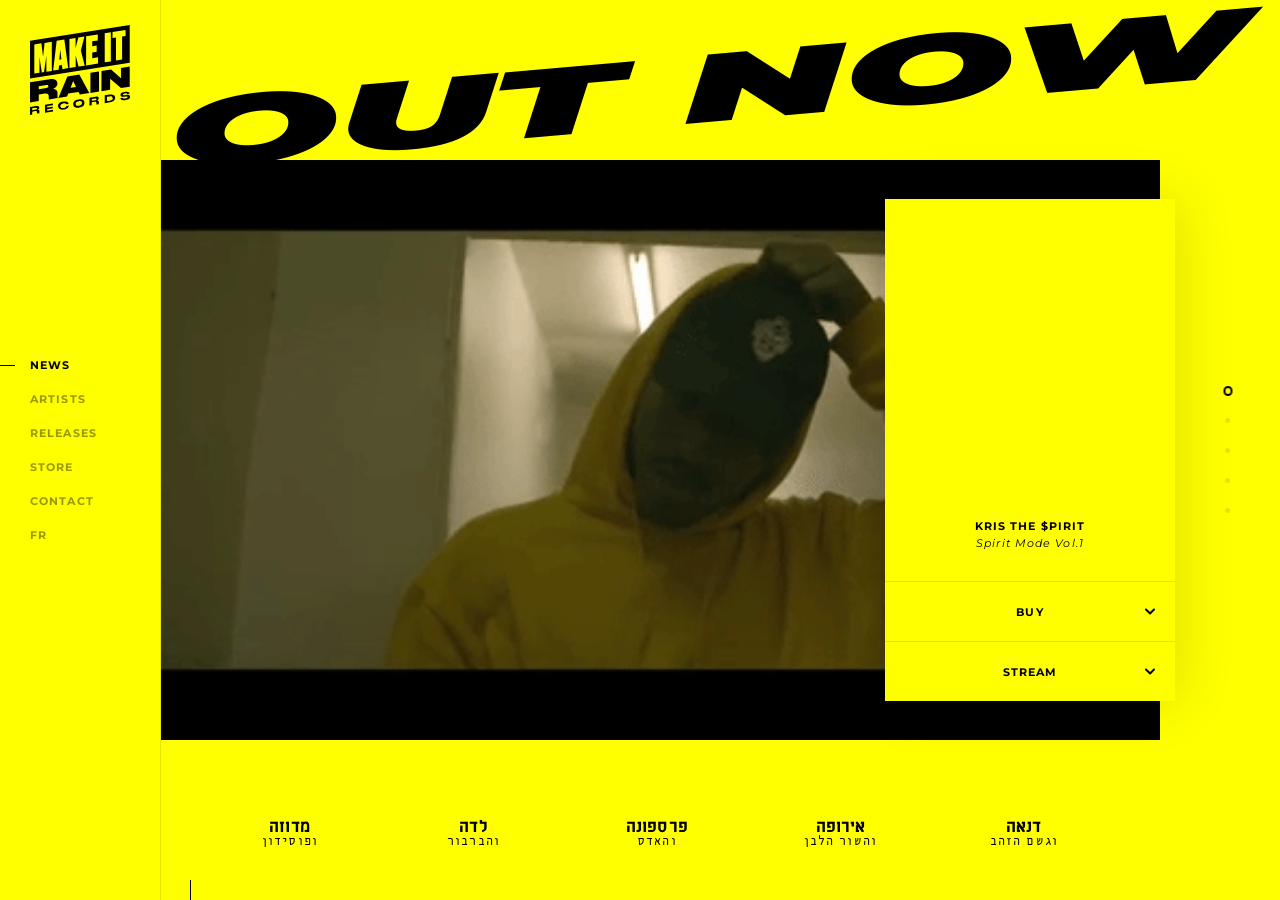
==== test2.html @ 4be7d41f "first" ====
<!doctype html>
<head>
<link rel="stylesheet" type="text/css" href="./workspace/assets/css/mir.min.1.2.0.65.css">
<link rel="stylesheet" type="text/css" href="./workspace/assets/css/Dana.css">
</head>
<body data-entering-state-rem-class="body-ready" class="en site-base-color is-entering page-index body-ready" data-version="1.2.0.65"><a href="#site-nav" class="visually-hidden">Skip to navigation</a><a href="#site-pages" class="visually-hidden">Skip to content</a><div class="padding-left-broadest" id="site"><header class="header overflow-hidden fixed left top bottom z-index-100 border-right-slimmest border-right-solid border-color-grey bg-color-white width-broadest js-site-header" role="menubar"><div data-change-state-action="toggle" data-change-state-click="nav-open" data-change-state-click-target=".js-site-header" class="header-toggler flexbox flex-column flex-center absolute left top bottom z-index-5 color-black js-change-state-click js-menu-toggle-btn"><i class="header-toggler-icon border-box block padding-thinnest width-broadest height-large max-height-full"><svg xmlns="http://www.w3.org/2000/svg" version="1.1" width="50.2" height="72" viewBox="0 0 50.2 72" class="line-height-0 valign-top width-full height-full block"><g><path fill="currentColor" d="M48.2,11c-1.7-2.8-4.1-4.2-7.4-4.2c-0.5,0-1.2,0-1.8,0.2l-0.1,0l0-0.1c-1-3.3-4.1-7.1-9.4-7.1C22,0,19.1,6.6,18.9,6.9      l0,0.1l-0.1,0c-1-0.5-2-0.7-3.3-0.7c-2.2,0-4.3,0.7-5.8,2c-2.1,1.8-3.1,4.5-2.8,7.5l0,0.1l-0.1,0C4.5,16.4,0,19.4,0,26.4v1.9      l50.2-8v-1.4C50.2,16,49.5,13.1,48.2,11z M46.9,17.7l-43.7,7l0-0.1c0-0.9,0.4-5.5,6.7-6.6l0.1,0l0-0.1c0,0-0.8-4.4,1.2-6.8      c1-1.2,2.5-1.9,4.2-1.9c1.6,0,3.3,0.6,4.9,1.7l0.1,0.1l0-0.1c0-0.1,2.3-8,9.1-8c6.3,0,7.4,7.4,7.4,7.5l0,0.1l0.1,0      c0,0,2.1-0.7,3.8-0.7C41.4,9.9,46.6,10.1,46.9,17.7L46.9,17.7L46.9,17.7z"></path><path fill="currentColor" d="M26.8,47.2V40l0,0l8.2-5.7l-1.7-2.6l-6.5,4.6v-8.5l-3.2,0.5v10.3l0,0L6.2,51.2l1.4,2l16-2.7v7.6l0,0L14,64.9l1.7,2.6      l7.8-5.7V72l3.2-0.6V59.5l0,0l17.6-12.7l-1.6-2.2L26.8,47.2z M23.6,47.8L23.6,47.8l-10.8,1.9l10.8-7.4V47.8z M26.8,55.9V50l0.1,0      l11.3-2L26.8,55.9z"></path></g></svg></i><i class="header-toggler-icon close border-box block display-none-when-not-touch padding-thinner bg-color-white width-broadest height-large transparent pointer-events-none"><svg xmlns="http://www.w3.org/2000/svg" version="1.1" width="16" height="16" viewBox="0 0 16 16" class="width-full height-full block"><path fill="none" fill-rule="evenodd" stroke="currentColor" stroke-width="1" d="M13.7042734,13.7042734 L2.12412656,2.12412656"></path><path fill="none" fill-rule="evenodd" stroke="currentColor" stroke-width="1" d="M13.7042734,2.12412656 L2.12412656,13.7042734"></path></svg></i></div><div class="header-panel flexbox flex-column justify-content-center absolute left top bottom width-giga"><a data-ga-cat="menu-nav" data-ga-label="logo" class="header-logo border-box absolute left top padding-vertical-thinnest padding-horizontal-broad width-giga" role="menuitem" href="/en/"><i class="block color-black width-full height-largest"><svg xmlns="http://www.w3.org/2000/svg" version="1.1" width="72" height="64.8" viewBox="0 0 72 64.8" class="line-height-0 valign-top width-full height-full block"><g><polygon fill="currentColor" points="21.1,25 22.6,24.7 21.8,17.7  "></polygon><path fill="currentColor" d="M71.8,0L0,11.3v27.2l71.8-11.3L71.8,0z M11.8,33.6l0-11.5l-1.7,11.8l-1.6,0.3L6.8,22.8l0,11.5L3.1,35l0-21l5.1-0.8l1.2,9.7      l1.1-10l5.2-0.8l0,21L11.8,33.6z M23.3,31.8l-0.3-3l-2.1,0.3l-0.3,3.1l-3.9,0.6l2.5-21.4l5.5-0.9l2.8,20.5L23.3,31.8z M34.9,29.9      l-2-8.2l0,8.6L28.4,31l0-21l4.4-0.7l0,7.5l2-7.8l4.4-0.7l-2.6,10.1l2.8,10.9L34.9,29.9z M49,27.7l-8.6,1.4l0-21l8.4-1.3l0,4.3      l-4,0.6l0,3.6l3.2-0.5l0,4.5l-3.2,0.5l0,4.2l4.2-0.7L49,27.7z M53.8,26.9l0-21l4.4-0.7l0,21L53.8,26.9z M68.8,7.9l-2.5,0.4l0,16.6      l-4.4,0.7l0-16.6l-2.5,0.4V5.1l9.4-1.5L68.8,7.9z"></path><path fill="currentColor" d="M49.6,55.4c0-0.8-0.5-1-1-1.1l-0.2,0l0.1-0.1c0.3-0.1,1.1-0.6,1-1.6c-0.1-0.7-0.6-1.1-1.5-1.1c-0.2,0-0.5,0-0.8,0.1      l-4.4,0.7l0,5.7l1.6-0.3l0-2.1l0,0l2.2-0.4c0.1,0,0.3,0,0.4,0c0.6,0,0.8,0.3,0.8,0.9V57c0,0.2,0,0.3,0.1,0.3l1.7-0.3      c0-0.1-0.1-0.2-0.1-0.6L49.6,55.4z M47.8,53.9c-0.1,0.2-0.3,0.3-0.6,0.3l-2.7,0.4l0-1.3l0,0l2.6-0.4c0.5-0.1,0.7,0.1,0.8,0.5      C47.9,53.6,47.9,53.7,47.8,53.9z"></path><path fill="currentColor" d="M6.8,62.1c0-0.8-0.5-1-1-1.1l-0.2,0L5.7,61c0.3-0.1,1.1-0.6,1-1.6c-0.1-0.7-0.6-1.1-1.5-1.1c-0.2,0-0.5,0-0.8,0.1L0,59.1      l0,5.7l1.6-0.3l0-2.1l0,0l2.2-0.4c0.1,0,0.3,0,0.4,0c0.6,0,0.8,0.3,0.8,0.9v0.6c0,0.2,0,0.3,0.1,0.3l1.7-0.3c0-0.1-0.1-0.2-0.1-0.6      L6.8,62.1z M4.9,60.6c-0.1,0.2-0.3,0.3-0.6,0.3l-2.7,0.4l0-1.3l0,0l2.6-0.4c0.5-0.1,0.7,0.1,0.8,0.5C5.1,60.3,5,60.5,4.9,60.6z"></path><polygon fill="currentColor" points="12.4,61.7 12.4,60.6 16.4,59.9 16.4,58.8 12.4,59.4 12.4,58.4 12.5,58.4 16.5,57.7 16.5,56.6 10.8,57.5 10.8,63.2      16.6,62.2 16.6,61  "></polygon><path fill="currentColor" d="M26.1,58.5c-0.2,0.9-1.2,1.2-2,1.3c-0.2,0-0.4,0-0.6,0c-1.2,0-1.5-0.7-1.6-1.2c0-0.2,0-0.3,0-0.4c0-0.4,0.2-1.4,2-1.7      c0.3,0,0.5-0.1,0.7-0.1c1,0,1.3,0.5,1.4,0.7l1.8-0.3c0-0.2-0.1-0.6-0.4-1c-0.4-0.5-1.2-0.8-2.2-0.8c-0.4,0-0.8,0-1.2,0.1l-0.3,0      c-1.1,0.2-3.6,0.8-3.5,3.2c0,0.3,0,0.4,0.1,0.6c0.1,0.6,0.6,2.1,2.9,2.1c0.3,0,0.6,0,1-0.1l0.3,0c1.1-0.2,3.5-0.8,3.4-2.9      L26.1,58.5C26.1,58.5,26.1,58.5,26.1,58.5z"></path><path fill="currentColor" d="M39.1,55.4c-0.3-1.8-2.1-1.9-2.9-1.9c-0.4,0-0.8,0-1.2,0.1l-0.3,0.1c-1.5,0.2-2.5,0.7-3.1,1.5c-0.5,0.6-0.5,1.3-0.5,1.8      c0,0.3,0,0.5,0.1,0.6l0,0c0.3,1.8,2.1,2,2.9,2c0.4,0,0.8,0,1.2-0.1l0.3-0.1c3.6-0.6,3.6-2.6,3.6-3.4C39.1,55.8,39.1,55.6,39.1,55.4      z M37.4,56.2c0,1.1-0.7,1.7-2.2,1.9c-0.3,0-0.5,0.1-0.7,0.1c-1.2,0-1.6-0.6-1.6-1.1l0,0c0-0.1,0-0.2,0-0.3c0-0.7,0.3-1.6,2.2-1.9      c0.3,0,0.5-0.1,0.8-0.1c1.2,0,1.5,0.6,1.6,1.1l0,0C37.4,56,37.4,56.1,37.4,56.2z"></path><path fill="currentColor" d="M58.5,50c-0.4,0-0.8,0-1.3,0.1l-3.4,0.5l0,5.7l3.8-0.6c3-0.5,3.6-2,3.7-3.1c0-0.3,0-0.5-0.1-0.7C61.1,50.7,60.1,50,58.5,50      z M59.6,52.7c0,0.6-0.3,1.5-2.3,1.8l-1.9,0.3l0-3.1l1.8-0.3c0.3,0,0.5-0.1,0.7-0.1c0.9,0,1.4,0.3,1.5,1      C59.6,52.5,59.6,52.6,59.6,52.7z"></path><path fill="currentColor" d="M72,51.5c-0.1-0.8-0.6-1.2-1.8-1.2c-0.3,0-0.7,0-1.1,0.1l-0.9,0.1c-0.2,0-0.4,0-0.6,0c-0.4,0-0.7-0.1-0.7-0.4      c-0.1-0.4,0.4-0.7,1.4-0.8l0.1,0c0.3,0,0.5-0.1,0.7-0.1c0.5,0,0.8,0.2,1,0.5l1.7-0.3c-0.1-0.9-0.7-1.4-2-1.4c-0.4,0-0.8,0-1.2,0.1      l-0.5,0.1c-2.6,0.4-2.9,1.3-2.9,2c0,0.1,0,0.2,0,0.3l0,0c0.1,0.8,0.7,1.2,1.9,1.2c0.2,0,0.5,0,0.8-0.1l0.9-0.1      c0.3,0,0.5-0.1,0.7-0.1c0.5,0,0.6,0.2,0.7,0.4c0,0.2,0,0.4-0.2,0.6c-0.2,0.2-0.7,0.4-1.4,0.5l-0.1,0c-0.2,0-0.4,0.1-0.6,0.1      c-0.6,0-1-0.2-1.1-0.7l-1.7,0.3c0.1,1.1,0.8,1.6,2.2,1.6c0.3,0,0.7,0,1.1-0.1l0.5-0.1c2.7-0.4,3.1-1.3,3.1-2.2      C72,51.9,72,51.7,72,51.5z"></path><path fill="currentColor" d="M19.8,49c0-1.9-1.3-2.9-3.1-3.1c1.6-0.6,3.4-2,3-4.3c-0.4-2.3-2.3-3.1-5.6-2.6L0,41.3l0,14.5l6.3-1l0-4.8l4.4-0.7      c2.1-0.3,2.8,0.5,2.8,2l0,1.6c0,0.3,0,0.5,0.1,0.7l6.4-1l0-0.1c-0.1-0.2-0.2-0.5-0.2-1.4L19.8,49z M11.9,45.3l-5.6,0.9l0-2.1      l5.5-0.9c1-0.2,1.4,0.2,1.4,0.7C13.3,44.4,13.1,45.1,11.9,45.3z"></path><path fill="currentColor" d="M26.9,37l-6.5,15.5l6.3-1l0.8-2.1l7.4-1.2l0.9,1.9l6.9-1.1l-7.2-13.4L26.9,37z M29.2,45.2l1.9-4.8l2,4.2L29.2,45.2z"></path><polygon fill="currentColor" points="43.5,48.9 49.7,47.9 49.7,33.4 43.5,34.4  "></polygon><polygon fill="currentColor" points="57.7,38.7 65.5,45.4 71.8,44.4 71.8,29.9 65.5,30.9 65.5,38.3 58.4,32 51.5,33.1 51.4,47.7 57.7,46.7  "></polygon></g></svg></i><span class="display-none">Make It Rain Records</span></a><nav id="site-nav" class="header-nav" role="menu"><div class="site-nav-link-ctn"><a data-selected-state-rem-class="partially-transparent" class="btn-page-index js-site-nav-link site-nav-link block relative text-shorter text-uppercase letter-spacing-widest font-weight-bold padding-horizontal-broad padding-vertical-thinnest opaque-on-hover transition-opacity transition-duration-fast is-selected" target="_self" role="menuitem" data-ga-label="en/News" data-ga-cat="menu-nav" href="/en/"><span>News</span></a></div><div class="site-nav-link-ctn"><a data-selected-state-rem-class="partially-transparent" class="btn-page-artists btn-page-artists-detail js-site-nav-link site-nav-link block relative text-shorter text-uppercase letter-spacing-widest font-weight-bold padding-horizontal-broad padding-vertical-thinnest opaque-on-hover transition-opacity transition-duration-fast partially-transparent" target="_self" role="menuitem" data-ga-label="en/Artists" data-ga-cat="menu-nav" href="/en/artists/"><span>Artists</span></a></div><div class="site-nav-link-ctn"><a data-selected-state-rem-class="partially-transparent" class="btn-page-releases btn-page-releases-detail js-site-nav-link site-nav-link block relative text-shorter text-uppercase letter-spacing-widest font-weight-bold padding-horizontal-broad padding-vertical-thinnest partially-transparent opaque-on-hover transition-opacity transition-duration-fast" target="_self" role="menuitem" data-ga-label="en/Releases" data-ga-cat="menu-nav" href="/en/releases/"><span>Releases</span></a></div><div class="site-nav-link-ctn"><a data-selected-state-rem-class="partially-transparent" class="js-site-nav-link site-nav-link block relative text-shorter text-uppercase letter-spacing-widest font-weight-bold padding-horizontal-broad padding-vertical-thinnest partially-transparent opaque-on-hover transition-opacity transition-duration-fast" target="_self" role="menuitem" data-ga-label="en/Store" data-ga-cat="menu-nav" href="https://store.bonsound.com/collections/make-it-rain-records"><span>Store</span></a></div><div class="site-nav-link-ctn"><a data-selected-state-rem-class="partially-transparent" class="btn-page-contact js-site-nav-link site-nav-link block relative text-shorter text-uppercase letter-spacing-widest font-weight-bold padding-horizontal-broad padding-vertical-thinnest partially-transparent opaque-on-hover transition-opacity transition-duration-fast" target="_self" role="menuitem" data-ga-label="en/Contact" data-ga-cat="menu-nav" href="/en/contact/"><span>Contact</span></a></div><div class="site-nav-link-ctn"><a data-selected-state-rem-class="partially-transparent" class="js-alt-lg-link site-nav-link block relative text-shorter text-uppercase letter-spacing-widest font-weight-bold padding-horizontal-broad padding-vertical-thinnest partially-transparent opaque-on-hover transition-opacity transition-duration-fast" data-ga-cat="menu-nav" data-ga-label="fr Français" data-ga-action="langue" data-action="full" data-lg="fr" href="/fr/">Fr</a></div></nav></div></header><div id="site-pages"><div data-response-url="/en/" class="page" id="page-index" style="opacity: 1; display: block;"><div class="home-slider display-none-when-touch overflow-hidden flexbox flex-row relative width-full height-full-viewport js-home-slider"><div class="absolute js-home-slider-fakeScrollItem" style="left: 0px;"></div><div class="flexbox flex-column flex-grow-1"><div class="home-slider-slides-ctn flex-grow-1 relative"><div data-position="0" class="flexbox flex-column home-slider-slide absolute fill z-index-1 is-selected js-home-slider-slide"><div class="page-title relative z-index-20 text-giant text-uppercase font-weight-bolder font-style-italic pointer-events-none js-auto-one-liner home-slider-slide-title async flex-shrink-0 height-giga" style=""><h2 class="page-title-title flexbox flex-center absolute fill white-space-nowrap color-black" style="line-height: 226px; font-size: 226px;"><span class="one-liner" style="transform: scale(1, 0.707965);">Out now</span></h2><div class="colored page-title-title flexbox flex-center absolute fill white-space-nowrap transparent color-black" style="line-height: 226px; font-size: 226px;"><span class="one-liner" style="transform: scale(1, 0.707965);">Out now</span></div></div><div class="home-slider-slide-content flex-grow-1 relative"><div class="home-slider-slide-image-ctn overflow-hidden absolute fill"><figure class="absolute fill jit-image-bg" style="background-image:url('./workspace/uploads/open-model/kris_giphy-en-1527088858.gif');background-repeat:no-repeat;background-position:50% 50%;background-size:cover;"><img class="jit-image-bg-src hidden" alt="" src="./workspace/uploads/open-model/kris_giphy-en-1527088858.gif"></figure></div><div class="width-tinier translate-y-minus-1_2 absolute right-thinner right-minus-thinner-from-sm top-1_2"><div class="card-default custom-box-shadow overflow-hidden relative bg-color-white home-slider-slide-card height-full"><div data-auto-slide-click-state-add-class="translated" class="card-default-top relative text-center padding-bottom-broad"><div class="card-default-image-ctn relative margin-bottom-broad width-full padding-bottom-full"><a class="block absolute fill" href="/en/releases/detail/spirit-mode-vol-1/"><figure class="absolute fill jit-image-bg" style="background-image: url(&quot;https://bonsound.scdn4.secure.raxcdn.com/image/1/362/0/uploads/releases/spirit-mode-vol-1-cover_web-1526400360.jpg&quot;); background-repeat: no-repeat; background-position: 50% 50%; background-size: cover;"><img class="jit-image-bg-src hidden" alt="" data-src-original="https://bonsound.scdn4.secure.raxcdn.com/uploads/releases/spirit-mode-vol-1-cover_web-1526400360.jpg" data-src-format="https://bonsound.scdn4.secure.raxcdn.com/image/1/$w/0/uploads/releases/spirit-mode-vol-1-cover_web-1526400360.jpg" src="https://bonsound.scdn4.secure.raxcdn.com/image/1/362/0/uploads/releases/spirit-mode-vol-1-cover_web-1526400360.jpg"></figure></a></div><div class="text-shorter text-uppercase letter-spacing-widest text-uppercase font-weight-bold"><a href="/en/artists/detail/kris-the-spirit/">Kris the $pirit</a></div><a class="text-shorter letter-spacing-widest font-style-italic margin-top-micro" href="/en/releases/detail/spirit-mode-vol-1/">Spirit Mode Vol.1</a></div><div class="relative bg-color-white height-largest"><div class="absolute left right bottom bg-color-white js-auto-slide-click"><div class="js-auto-slide-click-item"><div data-auto-slide-click-state-follower-common-ancestor=".card-default" data-auto-slide-click-state-follower=".card-default-top" data-auto-slide-click-state-notify-on="autoSlideClick.toggleOn" class="border-box flexbox flex-center relative text-shorter text-uppercase letter-spacing-widest text-center font-weight-bold border-top-slimmest border-top-solid border-color-grey height-broadest cursor-pointer js-auto-slide-click-trigger"><span class="artist-link">Buy</span><i class="block rotate-180deg absolute right-thin top width-thinnest height-full pointer-events-none"><svg xmlns="http://www.w3.org/2000/svg" version="1.1" width="20.2" height="11.9" viewBox="0 0 20.2 11.9" class="line-height-0 valign-top width-full height-full block"><path fill="currentColor" d="M18.2,11.9c-0.5,0-1-0.2-1.4-0.6L10,4.8l-6.6,6.5c-0.8,0.8-2,0.8-2.8,0c-0.8-0.8-0.8-2.1,0-2.8l8-7.9c0.8-0.8,2-0.8,2.8,0     l8.2,7.9c0.8,0.8,0.8,2,0.1,2.8C19.2,11.7,18.7,11.9,18.2,11.9z"></path></svg></i></div><div data-auto-slide-click-state-slide-duration="300" class="display-none overflow-hidden relative text-center js-auto-slide-click-slide"><div class="card-default-drawer padding-bottom-thin"><div><a class="artist-link inline-block text-current text-uppercase margin-top-micro" href="https://kristhespirit.bandcamp.com/album/spirit-mode-vol-1" target="_blank">Bandcamp</a></div><div><a class="artist-link inline-block text-current text-uppercase margin-top-micro" href="https://geo.itunes.apple.com/us/album/boys-krazy-single/1382948063?app=itunes&amp;at=11l8Ag" target="_blank">iTunes</a></div></div></div></div><div class="js-auto-slide-click-item"><div data-auto-slide-click-state-follower-common-ancestor=".card-default" data-auto-slide-click-state-follower=".card-default-top" data-auto-slide-click-state-notify-on="autoSlideClick.toggleOn" class="border-box flexbox flex-center relative text-shorter text-uppercase letter-spacing-widest text-center font-weight-bold border-top-slimmest border-top-solid border-color-grey height-broadest cursor-pointer js-auto-slide-click-trigger"><span class="artist-link">Stream</span><i class="block rotate-180deg absolute right-thin top width-thinnest height-full pointer-events-none"><svg xmlns="http://www.w3.org/2000/svg" version="1.1" width="20.2" height="11.9" viewBox="0 0 20.2 11.9" class="line-height-0 valign-top width-full height-full block"><path fill="currentColor" d="M18.2,11.9c-0.5,0-1-0.2-1.4-0.6L10,4.8l-6.6,6.5c-0.8,0.8-2,0.8-2.8,0c-0.8-0.8-0.8-2.1,0-2.8l8-7.9c0.8-0.8,2-0.8,2.8,0     l8.2,7.9c0.8,0.8,0.8,2,0.1,2.8C19.2,11.7,18.7,11.9,18.2,11.9z"></path></svg></i></div><div data-auto-slide-click-state-slide-duration="300" class="display-none overflow-hidden relative text-center js-auto-slide-click-slide"><div class="card-default-drawer padding-bottom-thin"><div><a class="artist-link inline-block text-current text-uppercase margin-top-micro" href="https://geo.itunes.apple.com/us/album/spirit-mode-vol-1/1382853848?mt=1&amp;app=music&amp;at=11l8Ag" target="_blank">Apple Music</a></div><div><a class="artist-link inline-block text-current text-uppercase margin-top-micro" href="https://open.spotify.com/album/5GzMFGVxxOaNW4HfiFhjfJ?si=mALMR5viT66AX26VemePOA" target="_blank">Spotify</a></div></div></div></div></div></div></div></div></div></div><div data-position="1" class="flexbox flex-column home-slider-slide absolute fill z-index-1 js-home-slider-slide"><div class="page-title relative z-index-20 text-giant text-uppercase font-weight-bolder font-style-italic pointer-events-none js-auto-one-liner home-slider-slide-title async flex-shrink-0 height-giga" style=""><h2 class="page-title-title flexbox flex-center absolute fill white-space-nowrap color-black" style="line-height: 179px; font-size: 179px;"><span class="one-liner" style="transform: scale(1, 0.893855);">New single</span></h2><div class="colored page-title-title flexbox flex-center absolute fill white-space-nowrap transparent color-black" style="line-height: 179px; font-size: 179px;"><span class="one-liner" style="transform: scale(1, 0.893855);">New single</span></div></div><div class="home-slider-slide-content flex-grow-1 relative"><div class="home-slider-slide-image-ctn overflow-hidden absolute fill"><figure class="absolute fill jit-image-bg" style="background-image: url(&quot;./workspace/uploads/artists/Yoav.jpg&quot;); background-repeat: no-repeat; background-position: 50% 50%; background-size: cover;"><img class="jit-image-bg-src hidden" alt="" src="./workspace/uploads/artists/Yoav.jpg"></figure></div><div class="width-tinier translate-y-minus-1_2 absolute right-thinner right-minus-thinner-from-sm top-1_2"><div class="card-default custom-box-shadow overflow-hidden relative bg-color-white home-slider-slide-card height-full"><div data-auto-slide-click-state-add-class="translated" class="card-default-top relative text-center padding-bottom-broad"><div class="card-default-image-ctn relative margin-bottom-broad width-full padding-bottom-full"><a class="block absolute fill" href="/en/releases/detail/desiree-single/"><figure class="absolute fill jit-image-bg" style="background-image: url(&quot;https://bonsound.scdn4.secure.raxcdn.com/image/1/362/0/uploads/releases/yes_desiree_final-1519829973.jpg&quot;); background-repeat: no-repeat; background-position: 50% 50%; background-size: cover;"><img class="jit-image-bg-src hidden" alt="" data-src-original="https://bonsound.scdn4.secure.raxcdn.com/uploads/releases/yes_desiree_final-1519829973.jpg" data-src-format="https://bonsound.scdn4.secure.raxcdn.com/image/1/$w/0/uploads/releases/yes_desiree_final-1519829973.jpg" src="https://bonsound.scdn4.secure.raxcdn.com/image/1/362/0/uploads/releases/yes_desiree_final-1519829973.jpg"></figure></a></div><div class="text-shorter text-uppercase letter-spacing-widest text-uppercase font-weight-bold"><a href="/en/artists/detail/yes-mccan/">Yes Mccan</a></div><a class="text-shorter letter-spacing-widest font-style-italic margin-top-micro" href="/en/releases/detail/desiree-single/">Désirée (feat. Cape Tula &amp; Yen Dough) - Single</a></div><div class="relative bg-color-white height-largest"><div class="absolute left right bottom bg-color-white js-auto-slide-click"><div class="js-auto-slide-click-item"><div data-auto-slide-click-state-follower-common-ancestor=".card-default" data-auto-slide-click-state-follower=".card-default-top" data-auto-slide-click-state-notify-on="autoSlideClick.toggleOn" class="border-box flexbox flex-center relative text-shorter text-uppercase letter-spacing-widest text-center font-weight-bold border-top-slimmest border-top-solid border-color-grey height-broadest cursor-pointer js-auto-slide-click-trigger"><span class="artist-link">Buy</span><i class="block rotate-180deg absolute right-thin top width-thinnest height-full pointer-events-none"><svg xmlns="http://www.w3.org/2000/svg" version="1.1" width="20.2" height="11.9" viewBox="0 0 20.2 11.9" class="line-height-0 valign-top width-full height-full block"><path fill="currentColor" d="M18.2,11.9c-0.5,0-1-0.2-1.4-0.6L10,4.8l-6.6,6.5c-0.8,0.8-2,0.8-2.8,0c-0.8-0.8-0.8-2.1,0-2.8l8-7.9c0.8-0.8,2-0.8,2.8,0     l8.2,7.9c0.8,0.8,0.8,2,0.1,2.8C19.2,11.7,18.7,11.9,18.2,11.9z"></path></svg></i></div><div data-auto-slide-click-state-slide-duration="300" class="display-none overflow-hidden relative text-center js-auto-slide-click-slide"><div class="card-default-drawer padding-bottom-thin"><div><a class="artist-link inline-block text-current text-uppercase margin-top-micro" href="https://geo.itunes.apple.com/us/album/d%C3%A9sir%C3%A9e-feat-cape-tula-yen-dough-single/1352536679?app=itunes&amp;at=11l8Ag" target="_blank">iTunes</a></div><div><a class="artist-link inline-block text-current text-uppercase margin-top-micro" href="https://yesmccan.bandcamp.com/album/d-sir-e-feat-cape-tula-yen-dough" target="_blank">Bandcamp</a></div><div><a class="artist-link inline-block text-current text-uppercase margin-top-micro" href="https://store.bonsound.com/collections/yes-mccan/products/desiree" target="_blank">Bonstore</a></div><div><a class="artist-link inline-block text-current text-uppercase margin-top-micro" href="https://play.google.com/store/music/album/Yes_Mccan_D%C3%A9sir%C3%A9e_feat_Cape_Tula_Yen_Dough?id=Baoujcgr3heuu5zds2eaeahfh2a&amp;hl=en" target="_blank">Google Play Store</a></div></div></div></div><div class="js-auto-slide-click-item"><div data-auto-slide-click-state-follower-common-ancestor=".card-default" data-auto-slide-click-state-follower=".card-default-top" data-auto-slide-click-state-notify-on="autoSlideClick.toggleOn" class="border-box flexbox flex-center relative text-shorter text-uppercase letter-spacing-widest text-center font-weight-bold border-top-slimmest border-top-solid border-color-grey height-broadest cursor-pointer js-auto-slide-click-trigger"><span class="artist-link">Stream</span><i class="block rotate-180deg absolute right-thin top width-thinnest height-full pointer-events-none"><svg xmlns="http://www.w3.org/2000/svg" version="1.1" width="20.2" height="11.9" viewBox="0 0 20.2 11.9" class="line-height-0 valign-top width-full height-full block"><path fill="currentColor" d="M18.2,11.9c-0.5,0-1-0.2-1.4-0.6L10,4.8l-6.6,6.5c-0.8,0.8-2,0.8-2.8,0c-0.8-0.8-0.8-2.1,0-2.8l8-7.9c0.8-0.8,2-0.8,2.8,0     l8.2,7.9c0.8,0.8,0.8,2,0.1,2.8C19.2,11.7,18.7,11.9,18.2,11.9z"></path></svg></i></div><div data-auto-slide-click-state-slide-duration="300" class="display-none overflow-hidden relative text-center js-auto-slide-click-slide"><div class="card-default-drawer padding-bottom-thin"><div><a class="artist-link inline-block text-current text-uppercase margin-top-micro" href="https://geo.itunes.apple.com/us/album/d%C3%A9sir%C3%A9e-feat-cape-tula-yen-dough-single/1352536679?mt=1&amp;app=music&amp;at=11l8Ag" target="_blank">Apple Music</a></div><div><a class="artist-link inline-block text-current text-uppercase margin-top-micro" href="https://open.spotify.com/album/1rPuHbUB6TuSLZdrVXOFgp?si=62c3-ev6ReiNVqitSGcDgA" target="_blank">Spotify</a></div><div><a class="artist-link inline-block text-current text-uppercase margin-top-micro" href="https://www.deezer.com/en/album/57756362" target="_blank">Deezer</a></div></div></div></div></div></div></div></div></div></div><div data-position="2" class="flexbox flex-column home-slider-slide absolute fill z-index-1 js-home-slider-slide"><div class="page-title relative z-index-20 text-giant text-uppercase font-weight-bolder font-style-italic pointer-events-none js-auto-one-liner home-slider-slide-title async flex-shrink-0 height-giga" style=""><h2 class="page-title-title flexbox flex-center absolute fill white-space-nowrap color-black" style="line-height: 226px; font-size: 226px;"><span class="one-liner" style="transform: scale(1, 0.707965);">Out now</span></h2><div class="colored page-title-title flexbox flex-center absolute fill white-space-nowrap transparent color-black" style="line-height: 226px; font-size: 226px;"><span class="one-liner" style="transform: scale(1, 0.707965);">Out now</span></div></div><div class="home-slider-slide-content flex-grow-1 relative"><div class="home-slider-slide-image-ctn overflow-hidden absolute fill"><figure class="absolute fill jit-image-bg" style="background-image:url('./workspace/uploads/open-model/giphy-en-1519911042.gif');background-repeat:no-repeat;background-position:50% 50%;background-size:cover;"><img class="jit-image-bg-src hidden" alt="" src="./workspace/uploads/open-model/giphy-en-1519911042.gif"></figure></div><div class="width-tinier translate-y-minus-1_2 absolute right-thinner right-minus-thinner-from-sm top-1_2"><div class="card-default custom-box-shadow overflow-hidden relative bg-color-white home-slider-slide-card height-full"><div data-auto-slide-click-state-add-class="translated" class="card-default-top relative text-center padding-bottom-broad"><div class="card-default-image-ctn relative margin-bottom-broad width-full padding-bottom-full"><a class="block absolute fill" href="/en/releases/detail/northwave/"><figure class="absolute fill jit-image-bg" style="background-image: url(&quot;https://bonsound.scdn4.secure.raxcdn.com/image/1/362/0/uploads/releases/northwave-1519071917.jpg&quot;); background-repeat: no-repeat; background-position: 50% 50%; background-size: cover;"><img class="jit-image-bg-src hidden" alt="" data-src-original="https://bonsound.scdn4.secure.raxcdn.com/uploads/releases/northwave-1519071917.jpg" data-src-format="https://bonsound.scdn4.secure.raxcdn.com/image/1/$w/0/uploads/releases/northwave-1519071917.jpg" src="https://bonsound.scdn4.secure.raxcdn.com/image/1/362/0/uploads/releases/northwave-1519071917.jpg"></figure></a></div><div class="text-shorter text-uppercase letter-spacing-widest text-uppercase font-weight-bold"><a href="/en/artists/detail/mike-shabb/">Mike Shabb</a></div><a class="text-shorter letter-spacing-widest font-style-italic margin-top-micro" href="/en/releases/detail/northwave/">Northwave</a></div><div class="relative bg-color-white height-largest"><div class="absolute left right bottom bg-color-white js-auto-slide-click"><div class="js-auto-slide-click-item"><div data-auto-slide-click-state-follower-common-ancestor=".card-default" data-auto-slide-click-state-follower=".card-default-top" data-auto-slide-click-state-notify-on="autoSlideClick.toggleOn" class="border-box flexbox flex-center relative text-shorter text-uppercase letter-spacing-widest text-center font-weight-bold border-top-slimmest border-top-solid border-color-grey height-broadest cursor-pointer js-auto-slide-click-trigger"><span class="artist-link">Buy</span><i class="block rotate-180deg absolute right-thin top width-thinnest height-full pointer-events-none"><svg xmlns="http://www.w3.org/2000/svg" version="1.1" width="20.2" height="11.9" viewBox="0 0 20.2 11.9" class="line-height-0 valign-top width-full height-full block"><path fill="currentColor" d="M18.2,11.9c-0.5,0-1-0.2-1.4-0.6L10,4.8l-6.6,6.5c-0.8,0.8-2,0.8-2.8,0c-0.8-0.8-0.8-2.1,0-2.8l8-7.9c0.8-0.8,2-0.8,2.8,0     l8.2,7.9c0.8,0.8,0.8,2,0.1,2.8C19.2,11.7,18.7,11.9,18.2,11.9z"></path></svg></i></div><div data-auto-slide-click-state-slide-duration="300" class="display-none overflow-hidden relative text-center js-auto-slide-click-slide"><div class="card-default-drawer padding-bottom-thin"><div><a class="artist-link inline-block text-current text-uppercase margin-top-micro" href="https://mikeshabb.bandcamp.com/album/northwave" target="_blank">Bandcamp</a></div><div><a class="artist-link inline-block text-current text-uppercase margin-top-micro" href="https://geo.itunes.apple.com/us/album/northwave/1349539217?app=itunes&amp;at=11l8Ag" target="_blank">iTunes</a></div><div><a class="artist-link inline-block text-current text-uppercase margin-top-micro" href="https://play.google.com/store/music/album/Mike_Shabb_Northwave?id=B5j4ju7wdo7ecphs3mxt35lsiry" target="_blank">Google Play Store</a></div><div><a class="artist-link inline-block text-current text-uppercase margin-top-micro" href="https://store.bonsound.com/collections/mike-shabb/products/northwave" target="_blank">Bonstore</a></div></div></div></div><div class="js-auto-slide-click-item"><div data-auto-slide-click-state-follower-common-ancestor=".card-default" data-auto-slide-click-state-follower=".card-default-top" data-auto-slide-click-state-notify-on="autoSlideClick.toggleOn" class="border-box flexbox flex-center relative text-shorter text-uppercase letter-spacing-widest text-center font-weight-bold border-top-slimmest border-top-solid border-color-grey height-broadest cursor-pointer js-auto-slide-click-trigger"><span class="artist-link">Stream</span><i class="block rotate-180deg absolute right-thin top width-thinnest height-full pointer-events-none"><svg xmlns="http://www.w3.org/2000/svg" version="1.1" width="20.2" height="11.9" viewBox="0 0 20.2 11.9" class="line-height-0 valign-top width-full height-full block"><path fill="currentColor" d="M18.2,11.9c-0.5,0-1-0.2-1.4-0.6L10,4.8l-6.6,6.5c-0.8,0.8-2,0.8-2.8,0c-0.8-0.8-0.8-2.1,0-2.8l8-7.9c0.8-0.8,2-0.8,2.8,0     l8.2,7.9c0.8,0.8,0.8,2,0.1,2.8C19.2,11.7,18.7,11.9,18.2,11.9z"></path></svg></i></div><div data-auto-slide-click-state-slide-duration="300" class="display-none overflow-hidden relative text-center js-auto-slide-click-slide"><div class="card-default-drawer padding-bottom-thin"><div><a class="artist-link inline-block text-current text-uppercase margin-top-micro" href="https://geo.itunes.apple.com/us/album/northwave/1349539217?mt=1&amp;app=music&amp;at=11l8Ag" target="_blank">Apple Music</a></div><div><a class="artist-link inline-block text-current text-uppercase margin-top-micro" href="https://open.spotify.com/album/4TvIPt05HeUKJ1fCZ9Hk78?si=go8p8DZlS6S2Zab-c20xnw" target="_blank">Spotify</a></div></div></div></div></div></div></div></div></div></div><div data-position="3" class="flexbox flex-column home-slider-slide absolute fill z-index-1 js-home-slider-slide"><div class="page-title relative z-index-20 text-giant text-uppercase font-weight-bolder font-style-italic pointer-events-none js-auto-one-liner home-slider-slide-title async flex-shrink-0 height-giga" style=""><h2 class="page-title-title flexbox flex-center absolute fill white-space-nowrap color-black" style="line-height: 179px; font-size: 179px;"><span class="one-liner" style="transform: scale(1, 0.893855);">New Single</span></h2><div class="colored page-title-title flexbox flex-center absolute fill white-space-nowrap transparent color-black" style="line-height: 179px; font-size: 179px;"><span class="one-liner" style="transform: scale(1, 0.893855);">New Single</span></div></div><div class="home-slider-slide-content flex-grow-1 relative"><div class="home-slider-slide-image-ctn overflow-hidden absolute fill"><figure class="absolute fill jit-image-bg" style="background-image:url('./workspace/uploads/open-model/flawless-gretzky-en-1519416513.gif');background-repeat:no-repeat;background-position:50% 50%;background-size:cover;"><img class="jit-image-bg-src hidden" alt="" src="./workspace/uploads/open-model/flawless-gretzky-en-1519416513.gif"></figure></div><div class="width-tinier translate-y-minus-1_2 absolute right-thinner right-minus-thinner-from-sm top-1_2"><div class="card-default custom-box-shadow overflow-hidden relative bg-color-white home-slider-slide-card height-full"><div data-auto-slide-click-state-add-class="translated" class="card-default-top relative text-center padding-bottom-broad"><div class="card-default-image-ctn relative margin-bottom-broad width-full padding-bottom-full"><a class="block absolute fill" href="/en/releases/detail/on-the-map-feat-maino-single/"><figure class="absolute fill jit-image-bg" style="background-image: url(&quot;https://bonsound.scdn4.secure.raxcdn.com/image/1/362/0/uploads/releases/maino-flawless-edited-1518533675.jpg&quot;); background-repeat: no-repeat; background-position: 50% 50%; background-size: cover;"><img class="jit-image-bg-src hidden" alt="" data-src-original="https://bonsound.scdn4.secure.raxcdn.com/uploads/releases/maino-flawless-edited-1518533675.jpg" data-src-format="https://bonsound.scdn4.secure.raxcdn.com/image/1/$w/0/uploads/releases/maino-flawless-edited-1518533675.jpg" src="https://bonsound.scdn4.secure.raxcdn.com/image/1/362/0/uploads/releases/maino-flawless-edited-1518533675.jpg"></figure></a></div><div class="text-shorter text-uppercase letter-spacing-widest text-uppercase font-weight-bold"><a href="/en/artists/detail/flawless-gretzky/">Flawless Gretzky</a></div><a class="text-shorter letter-spacing-widest font-style-italic margin-top-micro" href="/en/releases/detail/on-the-map-feat-maino-single/">On the Map (feat. Maino) - Single</a></div><div class="relative bg-color-white height-largest"><div class="absolute left right bottom bg-color-white js-auto-slide-click"><div class="js-auto-slide-click-item"><div data-auto-slide-click-state-follower-common-ancestor=".card-default" data-auto-slide-click-state-follower=".card-default-top" data-auto-slide-click-state-notify-on="autoSlideClick.toggleOn" class="border-box flexbox flex-center relative text-shorter text-uppercase letter-spacing-widest text-center font-weight-bold border-top-slimmest border-top-solid border-color-grey height-broadest cursor-pointer js-auto-slide-click-trigger"><span class="artist-link">Buy</span><i class="block rotate-180deg absolute right-thin top width-thinnest height-full pointer-events-none"><svg xmlns="http://www.w3.org/2000/svg" version="1.1" width="20.2" height="11.9" viewBox="0 0 20.2 11.9" class="line-height-0 valign-top width-full height-full block"><path fill="currentColor" d="M18.2,11.9c-0.5,0-1-0.2-1.4-0.6L10,4.8l-6.6,6.5c-0.8,0.8-2,0.8-2.8,0c-0.8-0.8-0.8-2.1,0-2.8l8-7.9c0.8-0.8,2-0.8,2.8,0     l8.2,7.9c0.8,0.8,0.8,2,0.1,2.8C19.2,11.7,18.7,11.9,18.2,11.9z"></path></svg></i></div><div data-auto-slide-click-state-slide-duration="300" class="display-none overflow-hidden relative text-center js-auto-slide-click-slide"><div class="card-default-drawer padding-bottom-thin"><div><a class="artist-link inline-block text-current text-uppercase margin-top-micro" href="https://geo.itunes.apple.com/us/album/on-the-map-feat-maino-single/1342002125?app=itunes&amp;at=11l8Ag" target="_blank">iTunes</a></div><div><a class="artist-link inline-block text-current text-uppercase margin-top-micro" href="https://flawlessg.bandcamp.com/track/on-the-map-feat-maino" target="_blank">Bandcamp</a></div></div></div></div><div class="js-auto-slide-click-item"><div data-auto-slide-click-state-follower-common-ancestor=".card-default" data-auto-slide-click-state-follower=".card-default-top" data-auto-slide-click-state-notify-on="autoSlideClick.toggleOn" class="border-box flexbox flex-center relative text-shorter text-uppercase letter-spacing-widest text-center font-weight-bold border-top-slimmest border-top-solid border-color-grey height-broadest cursor-pointer js-auto-slide-click-trigger"><span class="artist-link">Stream</span><i class="block rotate-180deg absolute right-thin top width-thinnest height-full pointer-events-none"><svg xmlns="http://www.w3.org/2000/svg" version="1.1" width="20.2" height="11.9" viewBox="0 0 20.2 11.9" class="line-height-0 valign-top width-full height-full block"><path fill="currentColor" d="M18.2,11.9c-0.5,0-1-0.2-1.4-0.6L10,4.8l-6.6,6.5c-0.8,0.8-2,0.8-2.8,0c-0.8-0.8-0.8-2.1,0-2.8l8-7.9c0.8-0.8,2-0.8,2.8,0     l8.2,7.9c0.8,0.8,0.8,2,0.1,2.8C19.2,11.7,18.7,11.9,18.2,11.9z"></path></svg></i></div><div data-auto-slide-click-state-slide-duration="300" class="display-none overflow-hidden relative text-center js-auto-slide-click-slide"><div class="card-default-drawer padding-bottom-thin"><div><a class="artist-link inline-block text-current text-uppercase margin-top-micro" href="https://geo.itunes.apple.com/us/album/on-the-map-feat-maino-single/1342002125?mt=1&amp;app=music&amp;itscg=30200&amp;itsct=afftoolset_1&amp;at=11l8Ag" target="_blank">Apple Music</a></div><div><a class="artist-link inline-block text-current text-uppercase margin-top-micro" href="https://open.spotify.com/track/6ZYKMsYtVWKPpATiztVwbO" target="_blank">Spotify</a></div></div></div></div></div></div></div></div></div></div><div data-position="4" class="flexbox flex-column home-slider-slide absolute fill z-index-1 js-home-slider-slide"><div class="page-title relative z-index-20 text-giant text-uppercase font-weight-bolder font-style-italic pointer-events-none js-auto-one-liner home-slider-slide-title async flex-shrink-0 height-giga" style=""><h2 class="page-title-title flexbox flex-center absolute fill white-space-nowrap color-black" style="line-height: 224px; font-size: 224px;"><span class="one-liner" style="transform: scale(1, 0.714286);">Still hot</span></h2><div class="colored page-title-title flexbox flex-center absolute fill white-space-nowrap transparent color-black" style="line-height: 224px; font-size: 224px;"><span class="one-liner" style="transform: scale(1, 0.714286);">Still hot</span></div></div><div class="home-slider-slide-content flex-grow-1 relative"><div class="home-slider-slide-image-ctn overflow-hidden absolute fill"><figure class="absolute fill jit-image-bg" style="background-image:url('./workspace/uploads/open-model/joe-rocca-frenchkiss-en-ptrn-en-1519414612.gif');background-repeat:no-repeat;background-position:50% 50%;background-size:cover;"><img class="jit-image-bg-src hidden" alt="" src="./workspace/uploads/open-model/joe-rocca-frenchkiss-en-ptrn-en-1519414612.gif"></figure></div><div class="width-tinier translate-y-minus-1_2 absolute right-thinner right-minus-thinner-from-sm top-1_2"><div class="card-default custom-box-shadow overflow-hidden relative bg-color-white home-slider-slide-card height-full"><div data-auto-slide-click-state-add-class="translated" class="card-default-top relative text-center padding-bottom-broad"><div class="card-default-image-ctn relative margin-bottom-broad width-full padding-bottom-full"><a class="block absolute fill" href="/en/releases/detail/french-kiss/"><figure class="absolute fill jit-image-bg" style="background-image: url(&quot;https://bonsound.scdn4.secure.raxcdn.com/image/1/362/0/uploads/releases/miral002-1518532300.jpg&quot;); background-repeat: no-repeat; background-position: 50% 50%; background-size: cover;"><img class="jit-image-bg-src hidden" alt="" data-src-original="https://bonsound.scdn4.secure.raxcdn.com/uploads/releases/miral002-1518532300.jpg" data-src-format="https://bonsound.scdn4.secure.raxcdn.com/image/1/$w/0/uploads/releases/miral002-1518532300.jpg" src="https://bonsound.scdn4.secure.raxcdn.com/image/1/362/0/uploads/releases/miral002-1518532300.jpg"></figure></a></div><div class="text-shorter text-uppercase letter-spacing-widest text-uppercase font-weight-bold"><a href="/en/artists/detail/joe-rocca/">Joe Rocca</a></div><a class="text-shorter letter-spacing-widest font-style-italic margin-top-micro" href="/en/releases/detail/french-kiss/">French Kiss</a></div><div class="relative bg-color-white height-largest"><div class="absolute left right bottom bg-color-white js-auto-slide-click"><div class="js-auto-slide-click-item"><div data-auto-slide-click-state-follower-common-ancestor=".card-default" data-auto-slide-click-state-follower=".card-default-top" data-auto-slide-click-state-notify-on="autoSlideClick.toggleOn" class="border-box flexbox flex-center relative text-shorter text-uppercase letter-spacing-widest text-center font-weight-bold border-top-slimmest border-top-solid border-color-grey height-broadest cursor-pointer js-auto-slide-click-trigger"><span class="artist-link">Buy</span><i class="block rotate-180deg absolute right-thin top width-thinnest height-full pointer-events-none"><svg xmlns="http://www.w3.org/2000/svg" version="1.1" width="20.2" height="11.9" viewBox="0 0 20.2 11.9" class="line-height-0 valign-top width-full height-full block"><path fill="currentColor" d="M18.2,11.9c-0.5,0-1-0.2-1.4-0.6L10,4.8l-6.6,6.5c-0.8,0.8-2,0.8-2.8,0c-0.8-0.8-0.8-2.1,0-2.8l8-7.9c0.8-0.8,2-0.8,2.8,0     l8.2,7.9c0.8,0.8,0.8,2,0.1,2.8C19.2,11.7,18.7,11.9,18.2,11.9z"></path></svg></i></div><div data-auto-slide-click-state-slide-duration="300" class="display-none overflow-hidden relative text-center js-auto-slide-click-slide"><div class="card-default-drawer padding-bottom-thin"><div><a class="artist-link inline-block text-current text-uppercase margin-top-micro" href="https://geo.itunes.apple.com/us/album/french-kiss/1332136272?app=itunes&amp;at=11l8Ag" target="_blank">iTunes</a></div><div><a class="artist-link inline-block text-current text-uppercase margin-top-micro" href="https://joerocca.bandcamp.com/album/french-kiss" target="_blank">Bandcamp</a></div></div></div></div><div class="js-auto-slide-click-item"><div data-auto-slide-click-state-follower-common-ancestor=".card-default" data-auto-slide-click-state-follower=".card-default-top" data-auto-slide-click-state-notify-on="autoSlideClick.toggleOn" class="border-box flexbox flex-center relative text-shorter text-uppercase letter-spacing-widest text-center font-weight-bold border-top-slimmest border-top-solid border-color-grey height-broadest cursor-pointer js-auto-slide-click-trigger"><span class="artist-link">Stream</span><i class="block rotate-180deg absolute right-thin top width-thinnest height-full pointer-events-none"><svg xmlns="http://www.w3.org/2000/svg" version="1.1" width="20.2" height="11.9" viewBox="0 0 20.2 11.9" class="line-height-0 valign-top width-full height-full block"><path fill="currentColor" d="M18.2,11.9c-0.5,0-1-0.2-1.4-0.6L10,4.8l-6.6,6.5c-0.8,0.8-2,0.8-2.8,0c-0.8-0.8-0.8-2.1,0-2.8l8-7.9c0.8-0.8,2-0.8,2.8,0     l8.2,7.9c0.8,0.8,0.8,2,0.1,2.8C19.2,11.7,18.7,11.9,18.2,11.9z"></path></svg></i></div><div data-auto-slide-click-state-slide-duration="300" class="display-none overflow-hidden relative text-center js-auto-slide-click-slide"><div class="card-default-drawer padding-bottom-thin"><div><a class="artist-link inline-block text-current text-uppercase margin-top-micro" href="https://geo.itunes.apple.com/us/album/french-kiss/1332136272?mt=1&amp;app=music&amp;at=11l8Ag" target="_blank">Apple Music</a></div><div><a class="artist-link inline-block text-current text-uppercase margin-top-micro" href="https://open.spotify.com/album/1OzA3PBf90UfankK9n293L?si=C9Iz5RnASAKThMlK-Xm-pw" target="_blank">Spotify</a></div></div></div></div></div></div></div></div></div></div></div><div id="Dana_Buttom_Bar" class="overflow-hidden relative js-auto-flickity-slider-ctn"><div data-flickity-contain="true" data-flickity-cell-align="left" data-flickity-wrap-around="false" data-flickity-prev-next-buttons="false" data-flickity-page-dots="false" class="overflow-hidden relative js-auto-flickity-ctn js-home-slider-links-ctn flickity-enabled is-draggable is-flickity-inited" tabindex="0"><div class="flickity-viewport" style="height: 160px; touch-action: pan-y;"><div class="flickity-slider" style="left: 0px; transform: translateX(0%);"><div class="home-slider-link flexbox flex-column justify-content-start padding-left-broad width-tera cursor-pointer height-giga js-auto-flickity-cell js-home-slider-link is-selected" data-position="0" style="position: absolute; left: 0%;"><div class="block relative text-shorter text-uppercase letter-spacing-widest padding-top-large padding-top-thin-when-touch"><strong>מדוזה</strong><h2>ופוסידון</h2></div></div><div class="home-slider-link flexbox flex-column justify-content-start padding-left-broad width-tera cursor-pointer height-giga js-auto-flickity-cell js-home-slider-link" data-position="1" style="position: absolute; left: 18.35%;"><div class="block relative text-shorter text-uppercase letter-spacing-widest padding-top-large padding-top-thin-when-touch"><strong>לדה</strong><h2>והברבור</h2></div></div><div class="home-slider-link flexbox flex-column justify-content-start padding-left-broad width-tera cursor-pointer height-giga js-auto-flickity-cell js-home-slider-link" data-position="2" style="position: absolute; left: 36.69%;"><div class="block relative text-shorter text-uppercase letter-spacing-widest padding-top-large padding-top-thin-when-touch"><strong>פרספונה</strong><h2>והאדס</h2></div></div><div class="home-slider-link flexbox flex-column justify-content-start padding-left-broad width-tera cursor-pointer height-giga js-auto-flickity-cell js-home-slider-link" data-position="3" style="position: absolute; left: 55.04%;"><div class="block relative text-shorter text-uppercase letter-spacing-widest padding-top-large padding-top-thin-when-touch"><strong>אירופה</strong><h2>והשור הלבן</h2></div></div><div class="home-slider-link flexbox flex-column justify-content-start padding-left-broad width-tera cursor-pointer height-giga js-auto-flickity-cell js-home-slider-link" data-position="4" style="position: absolute; left: 73.39%;"><div class="block relative text-shorter text-uppercase letter-spacing-widest padding-top-large padding-top-thin-when-touch"><strong>דנאה</strong><h2>וגשם הזהב</h2></div></div></div></div></div></div></div><div class="border-box display-none-to-sm flexbox-from-sm flex-column flex-center flex-shrink-0 padding-left-thinner width-largest"><div class="home-slider-bullets-ctn flexbox flex-column flex-center relative js-home-slider-bullets-ctn"><div class="home-slider-bullet target flexbox flex-center square-broad cursor-pointer js-home-slider-bullet" data-position="0"><div class="border-radius-sharp bg-color-grey bg-color-black-on-target-hover transition-bg-color transition-duration-faster square-micro"></div></div><div class="home-slider-bullet target flexbox flex-center square-broad cursor-pointer js-home-slider-bulet" data-position="1"><div class="border-radius-sharp bg-color-grey bg-color-black-on-target-hover transition-bg-color transition-duration-faster square-micro"></div></div><div class="home-slider-bullet target flexbox flex-center square-broad cursor-pointer js-home-slider-bullet" data-position="2"><div class="border-radius-sharp bg-color-grey bg-color-black-on-target-hover transition-bg-color transition-duration-faster square-micro"></div></div><div class="home-slider-bullet target flexbox flex-center square-broad cursor-pointer js-home-slider-bullet" data-position="3"><div class="border-radius-sharp bg-color-grey bg-color-black-on-target-hover transition-bg-color transition-duration-faster square-micro"></div></div><div class="home-slider-bullet target flexbox flex-center square-broad cursor-pointer js-home-slider-bullet" data-position="4"><div class="border-radius-sharp bg-color-grey bg-color-black-on-target-hover transition-bg-color transition-duration-faster square-micro"></div></div><div class="home-slider-bullet-selected border-radius-sharp translate-minus-1_2-2px absolute left-1_2 border-slimmer border-solid border-color-black bg-color-white width-micro top-thinner pointer-events-none js-home-slider-bullet-selected" style="top: 15px; bottom: 125px;"></div></div></div></div><div class="display-none-when-not-touch flexbox flex-column overflow-hidden relative height-full-viewport js-home-slider-touch"><div class="flex-grow-1 overflow-hidden relative width-full js-auto-flickity-slider-ctn"><div data-flickity-cell-align="left" data-flickity-wrap-around="true" data-flickity-prev-next-buttons="false" data-flickity-page-dots="false" class="overflow-hidden absolute fill js-auto-flickity-ctn js-home-slider-touch-main-flickity flickity-enabled is-draggable is-flickity-inited" tabindex="0"><div class="flickity-viewport" style="height: 273.6px; touch-action: pan-y;"><div class="flickity-slider" style="left: 0px;"><div class="flexbox flex-column absolute left top width-full-viewport height-full-viewport-minus-links js-auto-flickity-cell is-selected" style="position: absolute;"><div class="home-slider-slide-content flex-grow-1 relative"><div class="home-slider-slide-image-ctn overflow-hidden absolute fill"><figure class="absolute fill jit-image-bg" style="background-image:url('./workspace/uploads/open-model/kris_giphy-en-1527088858.gif');background-repeat:no-repeat;background-position:50% 50%;background-size:cover;"><img class="jit-image-bg-src hidden" alt="" src="./workspace/uploads/open-model/kris_giphy-en-1527088858.gif"></figure></div><div class="width-tinier translate-minus-1_2 absolute left-1_2 top-1_2"><div class="card-default custom-box-shadow overflow-hidden relative bg-color-white home-slider-slide-card height-full"><div data-auto-slide-click-state-add-class="translated" class="card-default-top relative text-center padding-bottom-broad"><div class="card-default-image-ctn relative margin-bottom-broad width-full padding-bottom-full"><a class="block absolute fill" href="/en/releases/detail/spirit-mode-vol-1/"><figure class="absolute fill jit-image-bg" style="background-image:url('https://bonsound.scdn4.secure.raxcdn.com/image/1/1333/1333/uploads/releases/spirit-mode-vol-1-cover_web-1526400360.jpg');background-repeat:no-repeat;background-position:50% 50%;background-size:cover;"><img class="jit-image-bg-src hidden" alt="" data-src-original="https://bonsound.scdn4.secure.raxcdn.com/uploads/releases/spirit-mode-vol-1-cover_web-1526400360.jpg" data-src-format="https://bonsound.scdn4.secure.raxcdn.com/image/1/$w/0/uploads/releases/spirit-mode-vol-1-cover_web-1526400360.jpg" src="https://bonsound.scdn4.secure.raxcdn.com/image/1/1333/1333/uploads/releases/spirit-mode-vol-1-cover_web-1526400360.jpg"></figure></a></div><div class="text-shorter text-uppercase letter-spacing-widest text-uppercase font-weight-bold"><a href="/en/artists/detail/kris-the-spirit/">Kris the $pirit</a></div><a class="text-shorter letter-spacing-widest font-style-italic margin-top-micro" href="/en/releases/detail/spirit-mode-vol-1/">Spirit Mode Vol.1</a></div><div class="relative bg-color-white height-largest"><div class="absolute left right bottom bg-color-white js-auto-slide-click"><div class="js-auto-slide-click-item"><div data-auto-slide-click-state-follower-common-ancestor=".card-default" data-auto-slide-click-state-follower=".card-default-top" data-auto-slide-click-state-notify-on="autoSlideClick.toggleOn" class="border-box flexbox flex-center relative text-shorter text-uppercase letter-spacing-widest text-center font-weight-bold border-top-slimmest border-top-solid border-color-grey height-broadest cursor-pointer js-auto-slide-click-trigger"><span class="artist-link">Buy</span><i class="block rotate-180deg absolute right-thin top width-thinnest height-full pointer-events-none"><svg xmlns="http://www.w3.org/2000/svg" version="1.1" width="20.2" height="11.9" viewBox="0 0 20.2 11.9" class="line-height-0 valign-top width-full height-full block"><path fill="currentColor" d="M18.2,11.9c-0.5,0-1-0.2-1.4-0.6L10,4.8l-6.6,6.5c-0.8,0.8-2,0.8-2.8,0c-0.8-0.8-0.8-2.1,0-2.8l8-7.9c0.8-0.8,2-0.8,2.8,0     l8.2,7.9c0.8,0.8,0.8,2,0.1,2.8C19.2,11.7,18.7,11.9,18.2,11.9z"></path></svg></i></div><div data-auto-slide-click-state-slide-duration="300" class="display-none overflow-hidden relative text-center js-auto-slide-click-slide"><div class="card-default-drawer padding-bottom-thin"><div><a class="artist-link inline-block text-current text-uppercase margin-top-micro" href="https://kristhespirit.bandcamp.com/album/spirit-mode-vol-1" target="_blank">Bandcamp</a></div><div><a class="artist-link inline-block text-current text-uppercase margin-top-micro" href="https://geo.itunes.apple.com/us/album/boys-krazy-single/1382948063?app=itunes&amp;at=11l8Ag" target="_blank">iTunes</a></div></div></div></div><div class="js-auto-slide-click-item"><div data-auto-slide-click-state-follower-common-ancestor=".card-default" data-auto-slide-click-state-follower=".card-default-top" data-auto-slide-click-state-notify-on="autoSlideClick.toggleOn" class="border-box flexbox flex-center relative text-shorter text-uppercase letter-spacing-widest text-center font-weight-bold border-top-slimmest border-top-solid border-color-grey height-broadest cursor-pointer js-auto-slide-click-trigger"><span class="artist-link">Stream</span><i class="block rotate-180deg absolute right-thin top width-thinnest height-full pointer-events-none"><svg xmlns="http://www.w3.org/2000/svg" version="1.1" width="20.2" height="11.9" viewBox="0 0 20.2 11.9" class="line-height-0 valign-top width-full height-full block"><path fill="currentColor" d="M18.2,11.9c-0.5,0-1-0.2-1.4-0.6L10,4.8l-6.6,6.5c-0.8,0.8-2,0.8-2.8,0c-0.8-0.8-0.8-2.1,0-2.8l8-7.9c0.8-0.8,2-0.8,2.8,0     l8.2,7.9c0.8,0.8,0.8,2,0.1,2.8C19.2,11.7,18.7,11.9,18.2,11.9z"></path></svg></i></div><div data-auto-slide-click-state-slide-duration="300" class="display-none overflow-hidden relative text-center js-auto-slide-click-slide"><div class="card-default-drawer padding-bottom-thin"><div><a class="artist-link inline-block text-current text-uppercase margin-top-micro" href="https://geo.itunes.apple.com/us/album/spirit-mode-vol-1/1382853848?mt=1&amp;app=music&amp;at=11l8Ag" target="_blank">Apple Music</a></div><div><a class="artist-link inline-block text-current text-uppercase margin-top-micro" href="https://open.spotify.com/album/5GzMFGVxxOaNW4HfiFhjfJ?si=mALMR5viT66AX26VemePOA" target="_blank">Spotify</a></div></div></div></div></div></div></div></div></div></div><div class="flexbox flex-column absolute left top width-full-viewport height-full-viewport-minus-links js-auto-flickity-cell" style="position: absolute;"><div class="home-slider-slide-content flex-grow-1 relative"><div class="home-slider-slide-image-ctn overflow-hidden absolute fill"><figure class="absolute fill jit-image-bg" style="background-image:url('https://bonsound.scdn4.secure.raxcdn.com/image/1/800/450/uploads/artists/yesmccan-1830-landscape-1525203482.jpg');background-repeat:no-repeat;background-position:50% 50%;background-size:cover;"><img class="jit-image-bg-src hidden" alt="" data-src-original="https://bonsound.scdn4.secure.raxcdn.com/uploads/artists/yesmccan-1830-landscape-1525203482.jpg" data-src-format="https://bonsound.scdn4.secure.raxcdn.com/image/1/$w/0/uploads/artists/yesmccan-1830-landscape-1525203482.jpg" src="https://bonsound.scdn4.secure.raxcdn.com/image/1/800/450/uploads/artists/yesmccan-1830-landscape-1525203482.jpg"></figure></div><div class="width-tinier translate-minus-1_2 absolute left-1_2 top-1_2"><div class="card-default custom-box-shadow overflow-hidden relative bg-color-white home-slider-slide-card height-full"><div data-auto-slide-click-state-add-class="translated" class="card-default-top relative text-center padding-bottom-broad"><div class="card-default-image-ctn relative margin-bottom-broad width-full padding-bottom-full"><a class="block absolute fill" href="/en/releases/detail/desiree-single/"><figure class="absolute fill jit-image-bg" style="background-image:url('https://bonsound.scdn4.secure.raxcdn.com/image/1/1333/1333/uploads/releases/yes_desiree_final-1519829973.jpg');background-repeat:no-repeat;background-position:50% 50%;background-size:cover;"><img class="jit-image-bg-src hidden" alt="" data-src-original="https://bonsound.scdn4.secure.raxcdn.com/uploads/releases/yes_desiree_final-1519829973.jpg" data-src-format="https://bonsound.scdn4.secure.raxcdn.com/image/1/$w/0/uploads/releases/yes_desiree_final-1519829973.jpg" src="https://bonsound.scdn4.secure.raxcdn.com/image/1/1333/1333/uploads/releases/yes_desiree_final-1519829973.jpg"></figure></a></div><div class="text-shorter text-uppercase letter-spacing-widest text-uppercase font-weight-bold"><a href="/en/artists/detail/yes-mccan/">Yes Mccan</a></div><a class="text-shorter letter-spacing-widest font-style-italic margin-top-micro" href="/en/releases/detail/desiree-single/">Désirée (feat. Cape Tula &amp; Yen Dough) - Single</a></div><div class="relative bg-color-white height-largest"><div class="absolute left right bottom bg-color-white js-auto-slide-click"><div class="js-auto-slide-click-item"><div data-auto-slide-click-state-follower-common-ancestor=".card-default" data-auto-slide-click-state-follower=".card-default-top" data-auto-slide-click-state-notify-on="autoSlideClick.toggleOn" class="border-box flexbox flex-center relative text-shorter text-uppercase letter-spacing-widest text-center font-weight-bold border-top-slimmest border-top-solid border-color-grey height-broadest cursor-pointer js-auto-slide-click-trigger"><span class="artist-link">Buy</span><i class="block rotate-180deg absolute right-thin top width-thinnest height-full pointer-events-none"><svg xmlns="http://www.w3.org/2000/svg" version="1.1" width="20.2" height="11.9" viewBox="0 0 20.2 11.9" class="line-height-0 valign-top width-full height-full block"><path fill="currentColor" d="M18.2,11.9c-0.5,0-1-0.2-1.4-0.6L10,4.8l-6.6,6.5c-0.8,0.8-2,0.8-2.8,0c-0.8-0.8-0.8-2.1,0-2.8l8-7.9c0.8-0.8,2-0.8,2.8,0     l8.2,7.9c0.8,0.8,0.8,2,0.1,2.8C19.2,11.7,18.7,11.9,18.2,11.9z"></path></svg></i></div><div data-auto-slide-click-state-slide-duration="300" class="display-none overflow-hidden relative text-center js-auto-slide-click-slide"><div class="card-default-drawer padding-bottom-thin"><div><a class="artist-link inline-block text-current text-uppercase margin-top-micro" href="https://geo.itunes.apple.com/us/album/d%C3%A9sir%C3%A9e-feat-cape-tula-yen-dough-single/1352536679?app=itunes&amp;at=11l8Ag" target="_blank">iTunes</a></div><div><a class="artist-link inline-block text-current text-uppercase margin-top-micro" href="https://yesmccan.bandcamp.com/album/d-sir-e-feat-cape-tula-yen-dough" target="_blank">Bandcamp</a></div><div><a class="artist-link inline-block text-current text-uppercase margin-top-micro" href="https://store.bonsound.com/collections/yes-mccan/products/desiree" target="_blank">Bonstore</a></div><div><a class="artist-link inline-block text-current text-uppercase margin-top-micro" href="https://play.google.com/store/music/album/Yes_Mccan_D%C3%A9sir%C3%A9e_feat_Cape_Tula_Yen_Dough?id=Baoujcgr3heuu5zds2eaeahfh2a&amp;hl=en" target="_blank">Google Play Store</a></div></div></div></div><div class="js-auto-slide-click-item"><div data-auto-slide-click-state-follower-common-ancestor=".card-default" data-auto-slide-click-state-follower=".card-default-top" data-auto-slide-click-state-notify-on="autoSlideClick.toggleOn" class="border-box flexbox flex-center relative text-shorter text-uppercase letter-spacing-widest text-center font-weight-bold border-top-slimmest border-top-solid border-color-grey height-broadest cursor-pointer js-auto-slide-click-trigger"><span class="artist-link">Stream</span><i class="block rotate-180deg absolute right-thin top width-thinnest height-full pointer-events-none"><svg xmlns="http://www.w3.org/2000/svg" version="1.1" width="20.2" height="11.9" viewBox="0 0 20.2 11.9" class="line-height-0 valign-top width-full height-full block"><path fill="currentColor" d="M18.2,11.9c-0.5,0-1-0.2-1.4-0.6L10,4.8l-6.6,6.5c-0.8,0.8-2,0.8-2.8,0c-0.8-0.8-0.8-2.1,0-2.8l8-7.9c0.8-0.8,2-0.8,2.8,0     l8.2,7.9c0.8,0.8,0.8,2,0.1,2.8C19.2,11.7,18.7,11.9,18.2,11.9z"></path></svg></i></div><div data-auto-slide-click-state-slide-duration="300" class="display-none overflow-hidden relative text-center js-auto-slide-click-slide"><div class="card-default-drawer padding-bottom-thin"><div><a class="artist-link inline-block text-current text-uppercase margin-top-micro" href="https://geo.itunes.apple.com/us/album/d%C3%A9sir%C3%A9e-feat-cape-tula-yen-dough-single/1352536679?mt=1&amp;app=music&amp;at=11l8Ag" target="_blank">Apple Music</a></div><div><a class="artist-link inline-block text-current text-uppercase margin-top-micro" href="https://open.spotify.com/album/1rPuHbUB6TuSLZdrVXOFgp?si=62c3-ev6ReiNVqitSGcDgA" target="_blank">Spotify</a></div><div><a class="artist-link inline-block text-current text-uppercase margin-top-micro" href="https://www.deezer.com/en/album/57756362" target="_blank">Deezer</a></div></div></div></div></div></div></div></div></div></div><div class="flexbox flex-column absolute left top width-full-viewport height-full-viewport-minus-links js-auto-flickity-cell" style="position: absolute;"><div class="home-slider-slide-content flex-grow-1 relative"><div class="home-slider-slide-image-ctn overflow-hidden absolute fill"><figure class="absolute fill jit-image-bg" style="background-image:url('./workspace/uploads/open-model/giphy-en-1519911042.gif');background-repeat:no-repeat;background-position:50% 50%;background-size:cover;"><img class="jit-image-bg-src hidden" alt="" src="./workspace/uploads/open-model/giphy-en-1519911042.gif"></figure></div><div class="width-tinier translate-minus-1_2 absolute left-1_2 top-1_2"><div class="card-default custom-box-shadow overflow-hidden relative bg-color-white home-slider-slide-card height-full"><div data-auto-slide-click-state-add-class="translated" class="card-default-top relative text-center padding-bottom-broad"><div class="card-default-image-ctn relative margin-bottom-broad width-full padding-bottom-full"><a class="block absolute fill" href="/en/releases/detail/northwave/"><figure class="absolute fill jit-image-bg" style="background-image:url('https://bonsound.scdn4.secure.raxcdn.com/image/1/1333/1333/uploads/releases/northwave-1519071917.jpg');background-repeat:no-repeat;background-position:50% 50%;background-size:cover;"><img class="jit-image-bg-src hidden" alt="" data-src-original="https://bonsound.scdn4.secure.raxcdn.com/uploads/releases/northwave-1519071917.jpg" data-src-format="https://bonsound.scdn4.secure.raxcdn.com/image/1/$w/0/uploads/releases/northwave-1519071917.jpg" src="https://bonsound.scdn4.secure.raxcdn.com/image/1/1333/1333/uploads/releases/northwave-1519071917.jpg"></figure></a></div><div class="text-shorter text-uppercase letter-spacing-widest text-uppercase font-weight-bold"><a href="/en/artists/detail/mike-shabb/">Mike Shabb</a></div><a class="text-shorter letter-spacing-widest font-style-italic margin-top-micro" href="/en/releases/detail/northwave/">Northwave</a></div><div class="relative bg-color-white height-largest"><div class="absolute left right bottom bg-color-white js-auto-slide-click"><div class="js-auto-slide-click-item"><div data-auto-slide-click-state-follower-common-ancestor=".card-default" data-auto-slide-click-state-follower=".card-default-top" data-auto-slide-click-state-notify-on="autoSlideClick.toggleOn" class="border-box flexbox flex-center relative text-shorter text-uppercase letter-spacing-widest text-center font-weight-bold border-top-slimmest border-top-solid border-color-grey height-broadest cursor-pointer js-auto-slide-click-trigger"><span class="artist-link">Buy</span><i class="block rotate-180deg absolute right-thin top width-thinnest height-full pointer-events-none"><svg xmlns="http://www.w3.org/2000/svg" version="1.1" width="20.2" height="11.9" viewBox="0 0 20.2 11.9" class="line-height-0 valign-top width-full height-full block"><path fill="currentColor" d="M18.2,11.9c-0.5,0-1-0.2-1.4-0.6L10,4.8l-6.6,6.5c-0.8,0.8-2,0.8-2.8,0c-0.8-0.8-0.8-2.1,0-2.8l8-7.9c0.8-0.8,2-0.8,2.8,0     l8.2,7.9c0.8,0.8,0.8,2,0.1,2.8C19.2,11.7,18.7,11.9,18.2,11.9z"></path></svg></i></div><div data-auto-slide-click-state-slide-duration="300" class="display-none overflow-hidden relative text-center js-auto-slide-click-slide"><div class="card-default-drawer padding-bottom-thin"><div><a class="artist-link inline-block text-current text-uppercase margin-top-micro" href="https://mikeshabb.bandcamp.com/album/northwave" target="_blank">Bandcamp</a></div><div><a class="artist-link inline-block text-current text-uppercase margin-top-micro" href="https://geo.itunes.apple.com/us/album/northwave/1349539217?app=itunes&amp;at=11l8Ag" target="_blank">iTunes</a></div><div><a class="artist-link inline-block text-current text-uppercase margin-top-micro" href="https://play.google.com/store/music/album/Mike_Shabb_Northwave?id=B5j4ju7wdo7ecphs3mxt35lsiry" target="_blank">Google Play Store</a></div><div><a class="artist-link inline-block text-current text-uppercase margin-top-micro" href="https://store.bonsound.com/collections/mike-shabb/products/northwave" target="_blank">Bonstore</a></div></div></div></div><div class="js-auto-slide-click-item"><div data-auto-slide-click-state-follower-common-ancestor=".card-default" data-auto-slide-click-state-follower=".card-default-top" data-auto-slide-click-state-notify-on="autoSlideClick.toggleOn" class="border-box flexbox flex-center relative text-shorter text-uppercase letter-spacing-widest text-center font-weight-bold border-top-slimmest border-top-solid border-color-grey height-broadest cursor-pointer js-auto-slide-click-trigger"><span class="artist-link">Stream</span><i class="block rotate-180deg absolute right-thin top width-thinnest height-full pointer-events-none"><svg xmlns="http://www.w3.org/2000/svg" version="1.1" width="20.2" height="11.9" viewBox="0 0 20.2 11.9" class="line-height-0 valign-top width-full height-full block"><path fill="currentColor" d="M18.2,11.9c-0.5,0-1-0.2-1.4-0.6L10,4.8l-6.6,6.5c-0.8,0.8-2,0.8-2.8,0c-0.8-0.8-0.8-2.1,0-2.8l8-7.9c0.8-0.8,2-0.8,2.8,0     l8.2,7.9c0.8,0.8,0.8,2,0.1,2.8C19.2,11.7,18.7,11.9,18.2,11.9z"></path></svg></i></div><div data-auto-slide-click-state-slide-duration="300" class="display-none overflow-hidden relative text-center js-auto-slide-click-slide"><div class="card-default-drawer padding-bottom-thin"><div><a class="artist-link inline-block text-current text-uppercase margin-top-micro" href="https://geo.itunes.apple.com/us/album/northwave/1349539217?mt=1&amp;app=music&amp;at=11l8Ag" target="_blank">Apple Music</a></div><div><a class="artist-link inline-block text-current text-uppercase margin-top-micro" href="https://open.spotify.com/album/4TvIPt05HeUKJ1fCZ9Hk78?si=go8p8DZlS6S2Zab-c20xnw" target="_blank">Spotify</a></div></div></div></div></div></div></div></div></div></div><div class="flexbox flex-column absolute left top width-full-viewport height-full-viewport-minus-links js-auto-flickity-cell" style="position: absolute;"><div class="home-slider-slide-content flex-grow-1 relative"><div class="home-slider-slide-image-ctn overflow-hidden absolute fill"><figure class="absolute fill jit-image-bg" style="background-image:url('./workspace/uploads/open-model/flawless-gretzky-en-1519416513.gif');background-repeat:no-repeat;background-position:50% 50%;background-size:cover;"><img class="jit-image-bg-src hidden" alt="" src="./workspace/uploads/open-model/flawless-gretzky-en-1519416513.gif"></figure></div><div class="width-tinier translate-minus-1_2 absolute left-1_2 top-1_2"><div class="card-default custom-box-shadow overflow-hidden relative bg-color-white home-slider-slide-card height-full"><div data-auto-slide-click-state-add-class="translated" class="card-default-top relative text-center padding-bottom-broad"><div class="card-default-image-ctn relative margin-bottom-broad width-full padding-bottom-full"><a class="block absolute fill" href="/en/releases/detail/on-the-map-feat-maino-single/"><figure class="absolute fill jit-image-bg" style="background-image:url('https://bonsound.scdn4.secure.raxcdn.com/image/1/1000/1000/uploads/releases/maino-flawless-edited-1518533675.jpg');background-repeat:no-repeat;background-position:50% 50%;background-size:cover;"><img class="jit-image-bg-src hidden" alt="" data-src-original="https://bonsound.scdn4.secure.raxcdn.com/uploads/releases/maino-flawless-edited-1518533675.jpg" data-src-format="https://bonsound.scdn4.secure.raxcdn.com/image/1/$w/0/uploads/releases/maino-flawless-edited-1518533675.jpg" src="https://bonsound.scdn4.secure.raxcdn.com/image/1/1000/1000/uploads/releases/maino-flawless-edited-1518533675.jpg"></figure></a></div><div class="text-shorter text-uppercase letter-spacing-widest text-uppercase font-weight-bold"><a href="/en/artists/detail/flawless-gretzky/">Flawless Gretzky</a></div><a class="text-shorter letter-spacing-widest font-style-italic margin-top-micro" href="/en/releases/detail/on-the-map-feat-maino-single/">On the Map (feat. Maino) - Single</a></div><div class="relative bg-color-white height-largest"><div class="absolute left right bottom bg-color-white js-auto-slide-click"><div class="js-auto-slide-click-item"><div data-auto-slide-click-state-follower-common-ancestor=".card-default" data-auto-slide-click-state-follower=".card-default-top" data-auto-slide-click-state-notify-on="autoSlideClick.toggleOn" class="border-box flexbox flex-center relative text-shorter text-uppercase letter-spacing-widest text-center font-weight-bold border-top-slimmest border-top-solid border-color-grey height-broadest cursor-pointer js-auto-slide-click-trigger"><span class="artist-link">Buy</span><i class="block rotate-180deg absolute right-thin top width-thinnest height-full pointer-events-none"><svg xmlns="http://www.w3.org/2000/svg" version="1.1" width="20.2" height="11.9" viewBox="0 0 20.2 11.9" class="line-height-0 valign-top width-full height-full block"><path fill="currentColor" d="M18.2,11.9c-0.5,0-1-0.2-1.4-0.6L10,4.8l-6.6,6.5c-0.8,0.8-2,0.8-2.8,0c-0.8-0.8-0.8-2.1,0-2.8l8-7.9c0.8-0.8,2-0.8,2.8,0     l8.2,7.9c0.8,0.8,0.8,2,0.1,2.8C19.2,11.7,18.7,11.9,18.2,11.9z"></path></svg></i></div><div data-auto-slide-click-state-slide-duration="300" class="display-none overflow-hidden relative text-center js-auto-slide-click-slide"><div class="card-default-drawer padding-bottom-thin"><div><a class="artist-link inline-block text-current text-uppercase margin-top-micro" href="https://geo.itunes.apple.com/us/album/on-the-map-feat-maino-single/1342002125?app=itunes&amp;at=11l8Ag" target="_blank">iTunes</a></div><div><a class="artist-link inline-block text-current text-uppercase margin-top-micro" href="https://flawlessg.bandcamp.com/track/on-the-map-feat-maino" target="_blank">Bandcamp</a></div></div></div></div><div class="js-auto-slide-click-item"><div data-auto-slide-click-state-follower-common-ancestor=".card-default" data-auto-slide-click-state-follower=".card-default-top" data-auto-slide-click-state-notify-on="autoSlideClick.toggleOn" class="border-box flexbox flex-center relative text-shorter text-uppercase letter-spacing-widest text-center font-weight-bold border-top-slimmest border-top-solid border-color-grey height-broadest cursor-pointer js-auto-slide-click-trigger"><span class="artist-link">Stream</span><i class="block rotate-180deg absolute right-thin top width-thinnest height-full pointer-events-none"><svg xmlns="http://www.w3.org/2000/svg" version="1.1" width="20.2" height="11.9" viewBox="0 0 20.2 11.9" class="line-height-0 valign-top width-full height-full block"><path fill="currentColor" d="M18.2,11.9c-0.5,0-1-0.2-1.4-0.6L10,4.8l-6.6,6.5c-0.8,0.8-2,0.8-2.8,0c-0.8-0.8-0.8-2.1,0-2.8l8-7.9c0.8-0.8,2-0.8,2.8,0     l8.2,7.9c0.8,0.8,0.8,2,0.1,2.8C19.2,11.7,18.7,11.9,18.2,11.9z"></path></svg></i></div><div data-auto-slide-click-state-slide-duration="300" class="display-none overflow-hidden relative text-center js-auto-slide-click-slide"><div class="card-default-drawer padding-bottom-thin"><div><a class="artist-link inline-block text-current text-uppercase margin-top-micro" href="https://geo.itunes.apple.com/us/album/on-the-map-feat-maino-single/1342002125?mt=1&amp;app=music&amp;itscg=30200&amp;itsct=afftoolset_1&amp;at=11l8Ag" target="_blank">Apple Music</a></div><div><a class="artist-link inline-block text-current text-uppercase margin-top-micro" href="https://open.spotify.com/track/6ZYKMsYtVWKPpATiztVwbO" target="_blank">Spotify</a></div></div></div></div></div></div></div></div></div></div><div class="flexbox flex-column absolute left top width-full-viewport height-full-viewport-minus-links js-auto-flickity-cell" style="position: absolute;"><div class="home-slider-slide-content flex-grow-1 relative"><div class="home-slider-slide-image-ctn overflow-hidden absolute fill"><figure class="absolute fill jit-image-bg" style="background-image:url('./workspace/uploads/open-model/joe-rocca-frenchkiss-en-ptrn-en-1519414612.gif');background-repeat:no-repeat;background-position:50% 50%;background-size:cover;"><img class="jit-image-bg-src hidden" alt="" src="./workspace/uploads/open-model/joe-rocca-frenchkiss-en-ptrn-en-1519414612.gif"></figure></div><div class="width-tinier translate-minus-1_2 absolute left-1_2 top-1_2"><div class="card-default custom-box-shadow overflow-hidden relative bg-color-white home-slider-slide-card height-full"><div data-auto-slide-click-state-add-class="translated" class="card-default-top relative text-center padding-bottom-broad"><div class="card-default-image-ctn relative margin-bottom-broad width-full padding-bottom-full"><a class="block absolute fill" href="/en/releases/detail/french-kiss/"><figure class="absolute fill jit-image-bg" style="background-image:url('https://bonsound.scdn4.secure.raxcdn.com/image/1/1000/1000/uploads/releases/miral002-1518532300.jpg');background-repeat:no-repeat;background-position:50% 50%;background-size:cover;"><img class="jit-image-bg-src hidden" alt="" data-src-original="https://bonsound.scdn4.secure.raxcdn.com/uploads/releases/miral002-1518532300.jpg" data-src-format="https://bonsound.scdn4.secure.raxcdn.com/image/1/$w/0/uploads/releases/miral002-1518532300.jpg" src="https://bonsound.scdn4.secure.raxcdn.com/image/1/1000/1000/uploads/releases/miral002-1518532300.jpg"></figure></a></div><div class="text-shorter text-uppercase letter-spacing-widest text-uppercase font-weight-bold"><a href="/en/artists/detail/joe-rocca/">Joe Rocca</a></div><a class="text-shorter letter-spacing-widest font-style-italic margin-top-micro" href="/en/releases/detail/french-kiss/">French Kiss</a></div><div class="relative bg-color-white height-largest"><div class="absolute left right bottom bg-color-white js-auto-slide-click"><div class="js-auto-slide-click-item"><div data-auto-slide-click-state-follower-common-ancestor=".card-default" data-auto-slide-click-state-follower=".card-default-top" data-auto-slide-click-state-notify-on="autoSlideClick.toggleOn" class="border-box flexbox flex-center relative text-shorter text-uppercase letter-spacing-widest text-center font-weight-bold border-top-slimmest border-top-solid border-color-grey height-broadest cursor-pointer js-auto-slide-click-trigger"><span class="artist-link">Buy</span><i class="block rotate-180deg absolute right-thin top width-thinnest height-full pointer-events-none"><svg xmlns="http://www.w3.org/2000/svg" version="1.1" width="20.2" height="11.9" viewBox="0 0 20.2 11.9" class="line-height-0 valign-top width-full height-full block"><path fill="currentColor" d="M18.2,11.9c-0.5,0-1-0.2-1.4-0.6L10,4.8l-6.6,6.5c-0.8,0.8-2,0.8-2.8,0c-0.8-0.8-0.8-2.1,0-2.8l8-7.9c0.8-0.8,2-0.8,2.8,0     l8.2,7.9c0.8,0.8,0.8,2,0.1,2.8C19.2,11.7,18.7,11.9,18.2,11.9z"></path></svg></i></div><div data-auto-slide-click-state-slide-duration="300" class="display-none overflow-hidden relative text-center js-auto-slide-click-slide"><div class="card-default-drawer padding-bottom-thin"><div><a class="artist-link inline-block text-current text-uppercase margin-top-micro" href="https://geo.itunes.apple.com/us/album/french-kiss/1332136272?app=itunes&amp;at=11l8Ag" target="_blank">iTunes</a></div><div><a class="artist-link inline-block text-current text-uppercase margin-top-micro" href="https://joerocca.bandcamp.com/album/french-kiss" target="_blank">Bandcamp</a></div></div></div></div><div class="js-auto-slide-click-item"><div data-auto-slide-click-state-follower-common-ancestor=".card-default" data-auto-slide-click-state-follower=".card-default-top" data-auto-slide-click-state-notify-on="autoSlideClick.toggleOn" class="border-box flexbox flex-center relative text-shorter text-uppercase letter-spacing-widest text-center font-weight-bold border-top-slimmest border-top-solid border-color-grey height-broadest cursor-pointer js-auto-slide-click-trigger"><span class="artist-link">Stream</span><i class="block rotate-180deg absolute right-thin top width-thinnest height-full pointer-events-none"><svg xmlns="http://www.w3.org/2000/svg" version="1.1" width="20.2" height="11.9" viewBox="0 0 20.2 11.9" class="line-height-0 valign-top width-full height-full block"><path fill="currentColor" d="M18.2,11.9c-0.5,0-1-0.2-1.4-0.6L10,4.8l-6.6,6.5c-0.8,0.8-2,0.8-2.8,0c-0.8-0.8-0.8-2.1,0-2.8l8-7.9c0.8-0.8,2-0.8,2.8,0     l8.2,7.9c0.8,0.8,0.8,2,0.1,2.8C19.2,11.7,18.7,11.9,18.2,11.9z"></path></svg></i></div><div data-auto-slide-click-state-slide-duration="300" class="display-none overflow-hidden relative text-center js-auto-slide-click-slide"><div class="card-default-drawer padding-bottom-thin"><div><a class="artist-link inline-block text-current text-uppercase margin-top-micro" href="https://geo.itunes.apple.com/us/album/french-kiss/1332136272?mt=1&amp;app=music&amp;at=11l8Ag" target="_blank">Apple Music</a></div><div><a class="artist-link inline-block text-current text-uppercase margin-top-micro" href="https://open.spotify.com/album/1OzA3PBf90UfankK9n293L?si=C9Iz5RnASAKThMlK-Xm-pw" target="_blank">Spotify</a></div></div></div></div></div></div></div></div></div></div></div></div></div></div><div class="flex-shrink-0 overflow-hidden relative width-full height-larger js-auto-flickity-slider-ctn"><div data-flickity-cell-align="left" data-flickity-wrap-around="false" data-flickity-prev-next-buttons="false" data-flickity-page-dots="false" data-flickity-as-nav-for=".js-home-slider-touch-main-flickity" class="overflow-hidden relative js-auto-flickity-ctn height-larger flickity-enabled is-draggable is-flickity-inited" tabindex="0"><div class="flickity-viewport" style="height: 100px; touch-action: pan-y;"><div class="flickity-slider" style="left: 0px;"><div class="home-slider-link flexbox flex-column justify-content-start padding-left-broad width-tera cursor-pointer height-larger js-auto-flickity-cell is-nav-selected is-selected" data-position="0" style="position: absolute;"><div class="block relative text-shorter text-uppercase letter-spacing-widest padding-top-large padding-top-thin-when-touch"><strong>Out now</strong><h2>Kris the $pirit</h2></div></div><div class="home-slider-link flexbox flex-column justify-content-start padding-left-broad width-tera cursor-pointer height-larger js-auto-flickity-cell" data-position="1" style="position: absolute;"><div class="block relative text-shorter text-uppercase letter-spacing-widest padding-top-large padding-top-thin-when-touch"><strong>New single</strong><h2>Yes Mccan</h2></div></div><div class="home-slider-link flexbox flex-column justify-content-start padding-left-broad width-tera cursor-pointer height-larger js-auto-flickity-cell" data-position="2" style="position: absolute;"><div class="block relative text-shorter text-uppercase letter-spacing-widest padding-top-large padding-top-thin-when-touch"><strong>Out now</strong><h2>Mike Shabb</h2></div></div><div class="home-slider-link flexbox flex-column justify-content-start padding-left-broad width-tera cursor-pointer height-larger js-auto-flickity-cell" data-position="3" style="position: absolute;"><div class="block relative text-shorter text-uppercase letter-spacing-widest padding-top-large padding-top-thin-when-touch"><strong>New Single</strong><h2>Flawless Gretzky</h2></div></div><div class="home-slider-link flexbox flex-column justify-content-start padding-left-broad width-tera cursor-pointer height-larger js-auto-flickity-cell" data-position="4" style="position: absolute;"><div class="block relative text-shorter text-uppercase letter-spacing-widest padding-top-large padding-top-thin-when-touch"><strong>Still hot</strong><h2>Joe Rocca</h2></div></div></div></div></div></div></div></div></div><footer></footer></div><div id="bg-transition" class="bg-color-accent fixed fill z-index-max-minus-5 display-none" style="opacity: 0; display: none;"></div><div id="load-progress" class="z-index-max top left width-0 fixed display-none start end" style="width: 100%;"></div><div id="block-user-agent" style="display:none;" onclick="this.innerHTML='';"></div><script src="./workspace/assets/js/mir.min.1.2.0.65.js"></script><script>App.pages.create({key: '#page-ui-toolkit',routes: ['/en/ui-toolkit/','/fr/ui-toolkit/']},'defaultPage');App.pages.create({key: '#page-artists-detail',routes: ['/en/artists/detail/*','/fr/artistes/detail/*']},'artists-detail-page');App.pages.create({key: '#page-artists',routes: ['/en/artists/','/fr/artistes/']},'list-page');App.pages.create({key: '#page-releases-detail',routes: ['/en/releases/detail/*','/fr/releases/detail/*']},'default-detail-page');App.pages.create({key: '#page-releases',routes: ['/en/releases/','/fr/releases/']},'list-page');App.pages.create({key: '#page-contact',routes: ['/en/contact/','/fr/contact/']},'defaultPage');App.pages.create({key: '#page-index',routes: ['/en/','/fr/','/']},'index');</script><script>(function(){App.run('#site-pages');})();</script>
</body>
</html>
---- workspace/assets/css/mir.min.1.2.0.65.css ----
/*! MakeItRain - v1.2.0 - r66480 - build 65 - 2018-04-30
 * Copyright (c) 2018 Deux Huit Huit (https://deuxhuithuit.com/);
 * Private. All rights reserved. Deux Huit Huit and others. */
@import url(https://fonts.googleapis.com/css?family=Montserrat:400,700,900|PT+Serif:400,700);@keyframes animatedLogo{0%,to{opacity:1}50%{opacity:0}}@keyframes pageTitleAnim{0%{-webkit-transform:translateY(100vh) scale(1,20);-moz-transform:translateY(100vh) scale(1,20);-ms-transform:translateY(100vh) scale(1,20);-o-transform:translateY(100vh) scale(1,20);transform:translateY(100vh) scale(1,20)}to{-webkit-transform:translateY(0) scale(1);-moz-transform:translateY(0) scale(1);-ms-transform:translateY(0) scale(1);-o-transform:translateY(0) scale(1);transform:translateY(0) scale(1)}}@keyframes pageTitleTitleColoredAnim{0%{opacity:1}to{opacity:0}}.border-box,.box-sizing-border-box{-webkit-box-sizing:border-box;-moz-box-sizing:border-box;-ms-box-sizing:border-box;-o-box-sizing:border-box;box-sizing:border-box}.clear,.clear-both{clear:both}.bg-color-true-white{background-color:#fff}.color-true-black{color:#000}.display-none,.hidden{display:none}.table{display:table}.inline{display:inline}.inline-block{display:inline-block}.block{display:block}.flexbox{display:-ms-flexbox;display:-webkit-flex;display:flex}.flex-center{-webkit-justify-content:center;-ms-flex-pack:center;justify-content:center;-webkit-align-items:center;-ms-flex-align:center;align-items:center}.align-items-start,.flex-align-items-start{-webkit-align-items:flex-start;align-items:flex-start;-ms-flex-align:start}.align-items-center,.flex-align-items-center{-webkit-align-items:center;-ms-flex-align:center;align-items:center}.align-items-baseline,.flex-align-items-baseline{-webkit-align-items:baseline;-ms-flex-align:baseline;align-items:baseline}.align-self-start,.flex-align-self-start{-webkit-align-self:flex-start;align-self:flex-start;-ms-flex-item-align:start}.flex-justify-start,.justify-content-start{-webkit-justify-content:flex-start;justify-content:flex-start;-ms-flex-pack:start}.flex-justify-center,.justify-content-center{-webkit-justify-content:center;-ms-flex-pack:center;justify-content:center}.flex-justify-end,.justify-content-end{-webkit-justify-content:flex-end;justify-content:flex-end;-ms-flex-pack:end}.flex-justify-space-between,.justify-content-space-between{-webkit-justify-content:space-between;-ms-flex-pack:space-between;justify-content:space-between}.flex-wrap{-webkit-flex-wrap:wrap;-ms-flex-wrap:wrap;flex-wrap:wrap}.flex-row{-webkit-flex-direction:row;flex-direction:row}.flex-column{-webkit-flex-direction:column;flex-direction:column}.flex-grow-1{-webkit-flex-grow:1;flex-grow:1}.bold,.font-weight-bold{font-weight:700}.bolder,.font-weight-bolder{font-weight:900}.height-full{height:100%}.max-height-full{max-height:100%}.height-full-viewport{height:100vh}.min-height-full-viewport{min-height:100vh}.line-height-0{line-height:0}.margin-horizontal-auto{margin-left:auto;margin-right:auto}.margin-left-auto{margin-left:auto}.overflow-hidden,html.no-scroll{overflow:hidden}.overflow-y-auto{overflow-y:auto}.padding-bottom-9_16{padding-bottom:56.25%}.padding-bottom-full{padding-bottom:100%}.pointer-events-none{pointer-events:none}.absolute,.position-absolute{position:absolute}.fixed,.position-fixed{position:fixed}#site,.position-relative,.relative{position:relative}.text-align-center,.text-center{text-align:center}.text-align-right,.text-right{text-align:right}.rotate-90deg{-webkit-transform:rotate(90deg);-moz-transform:rotate(90deg);-ms-transform:rotate(90deg);-o-transform:rotate(90deg);transform:rotate(90deg)}.rotate-180deg{-webkit-transform:rotate(180deg);-moz-transform:rotate(180deg);-ms-transform:rotate(180deg);-o-transform:rotate(180deg);transform:rotate(180deg)}.translate-minus-1_2{-webkit-transform:translate(-50%,-50%);-moz-transform:translate(-50%,-50%);-ms-transform:translate(-50%,-50%);-o-transform:translate(-50%,-50%);transform:translate(-50%,-50%)}.translate-y-minus-1_2{-webkit-transform:translateY(-50%);-moz-transform:translateY(-50%);-ms-transform:translateY(-50%);-o-transform:translateY(-50%);transform:translateY(-50%)}.valign-top,.vertical-align-top{vertical-align:top}.visibility-visible,.visible{visibility:visible}.width-0{width:0}.width-1_3{width:33.33333333%}.width-1_4{width:25%}.width-full,body,html{width:100%}.width-full-viewport{width:100vw}.fill{top:0;left:0;right:0;bottom:0}.top{top:0}.top-1_2{top:50%}.left{left:0}.left-1_2{left:50%}.right{right:0}.bottom{bottom:0}@media screen and (min-width:600px){.width-1_2-from-ph{width:50%}}@media screen and (min-width:768px){.width-1_2-from-xs{width:50%}.width-1_3-from-xs{width:33.33333333%}}@media screen and (min-width:1024px){.flexbox-from-sm{display:-ms-flexbox;display:-webkit-flex;display:flex}.flex-row-from-sm{-webkit-flex-direction:row;flex-direction:row}.width-1_2-from-sm{width:50%}.width-1_3-from-sm{width:33.33333333%}}@media screen and (min-width:1280px){.flexbox-from-md{display:-ms-flexbox;display:-webkit-flex;display:flex}.width-1_2-from-md{width:50%}.width-1_4-from-md{width:25%}}@media screen and (max-width:1279px){.display-none-to-md{display:none}}@media screen and (max-width:1023px){.display-none-to-sm{display:none}.flex-column-to-sm{-webkit-flex-direction:column;flex-direction:column}}body,html{margin:0;padding:0}html{line-height:normal;font-family:serif}body{-webkit-font-feature-settings:"hist";min-height:100%;overflow-y:scroll;overflow-x:hidden}:focus{outline:0;-moz-outline:0;-webkit-outline:0}h1,h2,h3,h4,h5,h6{margin:0}a img{border:0;display:block}article,aside,figcaption,figure,footer,header,main,menu,nav,section{display:block;padding:0;position:static;margin:0}button,input,keygen,select,textarea{border-radius:0}keygen{font-family:serif}address{font-style:normal}a,button,input{-webkit-touch-action:manipulation;-ms-touch-action:manipulation;touch-action:manipulation}button{margin:0;background:0 0}button,fieldset,legend{border:0;padding:0}*{-webkit-tap-highlight-color:transparent;-webkit-font-smoothing:antialiased;-webkit-text-size-adjust:none;-webkit-flex-basis:auto;flex-basis:auto;min-height:0;min-width:0}svg text,svg textpath{alignment-baseline:central;text-rendering:geometricPrecision}@media screen and (-webkit-min-device-pixel-ratio:1.5){html{font-size:31.25%}}@media screen and (-webkit-min-device-pixel-ratio:1.5) and screen and (min-width:768px){html{font-size:37.5%}}@media screen and (min-device-pixel-ratio:1.5){html{font-size:31.25%}}@media screen and (min-device-pixel-ratio:1.5) and screen and (min-width:768px){html{font-size:37.5%}}@media screen and (min-width:768px){html{font-size:50%}}@media screen and (min-width:1280px){html{font-size:62.5%}}html{min-height:100%;height:100%;overflow:visible;font-size:62.5%}html.no-scroll body{overflow-y:hidden}.border-radius-full,.radius-full{border-radius:100%}.border-solid,.border-style-solid{border-style:solid}.border-top-solid{border-top-style:solid}.border-right-solid{border-right-style:solid}.cursor-pointer{cursor:pointer}.visually-hidden{position:absolute!important;clip:rect(1px 1px 1px 1px);clip:rect(1px,1px,1px,1px);padding:0!important;border:0!important;height:1px!important;width:1px!important;overflow:hidden}body:hover .visually-hidden a,body:hover .visually-hidden button,body:hover .visually-hidden input{display:none!important}.flex-shrink-0{-webkit-flex-shrink:0;flex-shrink:0}.font-style-italic,.italic{font-style:italic}.text-transform-upper,.text-upper,.text-uppercase,.upper{text-transform:uppercase}.transition-bg-color{-webkit-transition-property:bottom,background-color;-moz-transition-property:bottom,background-color;-ms-transition-property:bottom,background-color;-o-transition-property:bottom,background-color;transition-property:bottom,background-color}.transition-opacity{-webkit-transition-property:opacity;-moz-transition-property:opacity;-ms-transition-property:opacity;-o-transition-property:opacity;transition-property:opacity}.transition-transform-filter{-webkit-transition-property:transform,filter;-moz-transition-property:transform,filter;-ms-transition-property:transform,filter;-o-transition-property:transform,filter;transition-property:transform,filter}.white-space-nowrap{white-space:nowrap}.z-index-1{z-index:1}.z-index-5{z-index:5}.z-index-20{z-index:20}.z-index-90{z-index:90}.z-index-100{z-index:100}.z-index-max-minus-5{z-index:9999995}.z-index-max{z-index:10000000}.border-radius-sharpest,.radius-sharpest{border-radius:2px}.border-radius-sharp,.radius-sharp{border-radius:5px}.border-slimmest{border-width:1px}.border-slimmer{border-width:2px}.border-top-slimmest{border-top-width:1px}.border-right-slimmest{border-right-width:1px}.transition-duration-faster{-webkit-transition-duration:200ms;-moz-transition-duration:200ms;-ms-transition-duration:200ms;-o-transition-duration:200ms;transition-duration:200ms}.transition-duration-fast{-webkit-transition-duration:300ms;-moz-transition-duration:300ms;-ms-transition-duration:300ms;-o-transition-duration:300ms;transition-duration:300ms}.square-micro{width:.5rem;height:.5rem}.square-thinnest{width:1rem;height:1rem}.square-thin{width:2rem;height:2rem}.square-broad{width:3rem;height:3rem}.square-broadest{width:6rem;height:6rem}.square-giga{width:16rem;height:16rem}.color-black{color:#000}.bg-color-black{background-color:#000}.border-color-black{border-color:#000}.color-white{color:#fff}.color-grey{color:rgba(0,0,0,.1)}.bg-color-grey{background-color:rgba(0,0,0,.1)}.border-color-grey{border-color:rgba(0,0,0,.1)}.color-accent{color:#ff0}.bg-color-accent{background-color:#ff0}.text-shortest{font-size:.9rem}.text-shorter{font-size:1.1rem}.text-short{font-size:1.2rem}.text-current{font-size:1.4rem}.text-tall{font-size:1.8rem}.text-taller{font-size:2.4rem}.text-giant{font-size:12rem}.height-broadest{height:6rem}.height-large{height:8rem}.height-larger{height:10rem}.height-largest{height:12rem}.height-giga{height:16rem}.height-tera{height:20rem}.letter-spacing-widest{letter-spacing:.1em}.margin-broad{margin:3rem}.margin-vertical-broadest{margin-top:6rem;margin-bottom:6rem}.margin-bottom-micro{margin-bottom:.5rem}.margin-bottom-broad{margin-bottom:3rem}.margin-left-broad{margin-left:3rem}.margin-left-minus-broader{margin-left:-4rem}.margin-right-thinner{margin-right:1.5rem}.margin-top-micro{margin-top:.5rem}.margin-top-broad{margin-top:3rem}.margin-top-broadest{margin-top:6rem}.margin-top-minus-broader{margin-top:-4rem}.opacity-transparent,.transparent{opacity:0}.opacity-partially-transparent,.partially-transparent{opacity:.4}.opacity-quasi-opaque,.quasi-opaque{opacity:.8}html:not(.mobile) .opacity-partially-transparent-on-hover:hover,html:not(.mobile) .partially-transparent-on-hover:hover{opacity:.4}html:not(.mobile) .opacity-translucent-on-hover:hover,html:not(.mobile) .translucent-on-hover:hover{opacity:.5}html:not(.mobile) .opacity-opaque-on-hover:hover,html:not(.mobile) .opaque-on-hover:hover,html:not(.mobile) .target:hover .opaque-on-target-hover{opacity:1}.padding-micro{padding:.5rem}.padding-thinnest{padding:1rem}.padding-thinner{padding:1.5rem}.padding-broadest{padding:6rem}.padding-vertical-thinnest{padding-top:1rem;padding-bottom:1rem}.padding-vertical-broadest{padding-top:6rem;padding-bottom:6rem}.padding-horizontal-thinnest{padding-left:1rem;padding-right:1rem}.padding-horizontal-broad{padding-left:3rem;padding-right:3rem}.padding-bottom-thinnest{padding-bottom:1rem}.padding-bottom-thin{padding-bottom:2rem}.padding-bottom-broad{padding-bottom:3rem}.padding-bottom-broadest{padding-bottom:6rem}.padding-left-thinnest{padding-left:1rem}.padding-left-thinner{padding-left:1.5rem}.padding-left-broad{padding-left:3rem}.padding-left-broader{padding-left:4rem}.padding-left-broadest{padding-left:6rem}.padding-right-broad{padding-right:3rem}.padding-top-broad{padding-top:3rem}.padding-top-broader{padding-top:4rem}.padding-top-large{padding-top:8rem}.width-micro{width:.5rem}.width-thinnest{width:1rem}.width-broadest{width:6rem}.width-larger{width:10rem}.width-largest{width:12rem}.width-giga{width:16rem}.width-tera{width:20rem}.width-tiniest{width:26rem}.width-tinier{width:29rem}.max-width-small{max-width:56rem}.max-width-bigger{max-width:128rem}.max-width-biggest{max-width:160rem}.top-thinner{top:1.5rem}.top-thin{top:2rem}.left-thinner{left:1.5rem}.left-broadest{left:6rem}.right-thinnest{right:1rem}.right-thinner{right:1.5rem}.right-thin{right:2rem}.bottom-thinner{bottom:1.5rem}.bottom-minus-thin{bottom:-2rem}@media screen and (min-width:768px){.padding-top-large-from-xs{padding-top:8rem}}@media screen and (min-width:1024px){.margin-left-broadest-from-sm{margin-left:6rem}.padding-right-broad-from-sm{padding-right:3rem}.padding-top-broadest-from-sm{padding-top:6rem}.width-giga-from-sm{width:16rem}.right-minus-thinner-from-sm{right:-1.5rem}}@media screen and (min-width:1280px){.padding-left-tiniest-from-md{padding-left:26rem}.padding-top-giga-from-md{padding-top:16rem}}@media screen and (min-width:1440px){.margin-left-broadest-from-lg{margin-left:6rem}.padding-right-giga-from-lg{padding-right:16rem}.width-small-from-lg{width:56rem}}@media screen and (max-width:1279px){.margin-top-broadest-to-md{margin-top:6rem}}@media screen and (max-width:1023px){.margin-bottom-thinner-to-sm{margin-bottom:1.5rem}.margin-top-broad-to-sm{margin-top:3rem}.margin-top-broadest-to-sm{margin-top:6rem}}@media screen and (max-width:1023px){html{font-size:56.25%}}@media screen and (max-width:767px){html{font-size:50%}}html body{color:#000;font-family:'Montserrat',sans-serif;font-size:1.4rem;background:#fff;-webkit-font-smoothing:antialiased;-moz-osx-font-smoothing:grayscale}.site-base-color ::selection{background-color:#000;color:#fff}.site-base-color ::-moz-selection{background-color:#000;color:#fff}hr{border:0;height:0;background:0 0;display:block}h1,h2,h3,h4,h5,h6{margin-top:0;margin-bottom:0;text-rendering:optimizeLegibility}.p,a,blockquote,button,h1,h2,h3,h4,h5,h6,li,p{font-family:inherit;font-weight:inherit;line-height:inherit;color:inherit;font-size:inherit}blockquote,hr,p,ul{padding:0;margin:0}a{text-decoration:none}sup{line-height:0;font-size:.45em}input,select,textarea{margin:0;padding:0;font-family:'Montserrat',sans-serif}.overflow-scrolling-touch{-webkit-overflow-scrolling:touch}.page-index{-webkit-overflow-scrolling:auto;overflow:hidden}.translate-minus-1_2-rotate-minus-90deg{-webkit-transform:translate(-50%,-50%) rotateZ(-90deg);-moz-transform:translate(-50%,-50%) rotateZ(-90deg);-ms-transform:translate(-50%,-50%) rotateZ(-90deg);-o-transform:translate(-50%,-50%) rotateZ(-90deg);transform:translate(-50%,-50%) rotateZ(-90deg)}.translate-minus-1_2-2px{-webkit-transform:translate(-50%,-4px);-moz-transform:translate(-50%,-4px);-ms-transform:translate(-50%,-4px);-o-transform:translate(-50%,-4px);transform:translate(-50%,-4px)}html:not(.mobile) .target:hover .transparent-on-target-hover{opacity:0}html:not(.mobile) .target:hover .bg-color-black-on-target-hover{background-color:#000}.bg-color-white,html body{background-color:#ff0}.custom-box-shadow{-webkit-box-shadow:3px 0 54px rgba(0,0,0,.13);box-shadow:3px 0 54px rgba(0,0,0,.13)}.js-auto-slide-click-trigger.is-auto-slide-click i{-webkit-transform:none;-moz-transform:none;-ms-transform:none;-o-transform:none;transform:none}.card-default-top{-webkit-transition:transform 300ms cubic-bezier(.19,1,.22,1);-moz-transition:transform 300ms cubic-bezier(.19,1,.22,1);-ms-transition:transform 300ms cubic-bezier(.19,1,.22,1);-o-transition:transform 300ms cubic-bezier(.19,1,.22,1);transition:transform 300ms cubic-bezier(.19,1,.22,1)}.card-default-top.translated{-webkit-transform:translateY(-5rem);-moz-transform:translateY(-5rem);-ms-transform:translateY(-5rem);-o-transform:translateY(-5rem);transform:translateY(-5rem)}html.touch .page-index{overflow:hidden;width:100%;height:100%;min-height:1px}.page-index #site{padding-left:16rem}.header{opacity:0}html:not(.touch) .header{-webkit-transition:width 300ms 300ms;-moz-transition:width 300ms 300ms;-ms-transition:width 300ms 300ms;-o-transition:width 300ms 300ms;transition:width 300ms 300ms}html:not(.touch) .header .header-toggler{-webkit-transition:transform 300ms 300ms;-moz-transition:transform 300ms 300ms;-ms-transition:transform 300ms 300ms;-o-transition:transform 300ms 300ms;transition:transform 300ms 300ms}html:not(.touch) .header .header-logo,html:not(.touch) .header .site-nav-link-ctn{-webkit-transition:transform 300ms;-moz-transition:transform 300ms;-ms-transition:transform 300ms;-o-transition:transform 300ms;transition:transform 300ms;-webkit-transform:translateX(-100%);-moz-transform:translateX(-100%);-ms-transform:translateX(-100%);-o-transform:translateX(-100%);transform:translateX(-100%)}html:not(.touch) .header .site-nav-link:before{-webkit-transition:left 300ms;-moz-transition:left 300ms;-ms-transition:left 300ms;-o-transition:left 300ms;transition:left 300ms;content:'';display:block;position:absolute;left:-1.5rem;top:50%;background:currentColor;width:1.5rem;height:1px}html:not(.mobile) html:not(.touch) .header .site-nav-link:hover:before,html:not(.touch) .header .site-nav-link.is-selected:before{left:0}html:not(.touch) .header.opened,html:not(.touch) .header:hover,html:not(.touch) body.page-index .header{width:16rem}html:not(.touch) .header.opened .header-toggler,html:not(.touch) .header:hover .header-toggler,html:not(.touch) body.page-index .header .header-toggler{-webkit-transform:translateX(-100%);-moz-transform:translateX(-100%);-ms-transform:translateX(-100%);-o-transform:translateX(-100%);transform:translateX(-100%);-webkit-transition-delay:0s;-moz-transition-delay:0s;-ms-transition-delay:0s;-o-transition-delay:0s;transition-delay:0s}html:not(.touch) .header.opened .header-logo,html:not(.touch) .header:hover .header-logo,html:not(.touch) body.page-index .header .header-logo{-webkit-transform:none;-moz-transform:none;-ms-transform:none;-o-transform:none;transform:none;-webkit-transition-delay:100ms;-moz-transition-delay:100ms;-ms-transition-delay:100ms;-o-transition-delay:100ms;transition-delay:100ms}html:not(.touch) .header.opened .site-nav-link-ctn,html:not(.touch) .header:hover .site-nav-link-ctn,html:not(.touch) body.page-index .header .site-nav-link-ctn{-webkit-transition-delay:200ms;-moz-transition-delay:200ms;-ms-transition-delay:200ms;-o-transition-delay:200ms;transition-delay:200ms;-webkit-transform:none;-moz-transform:none;-ms-transform:none;-o-transform:none;transform:none}html:not(.touch) .header.opened .site-nav-link-ctn:nth-child(2),html:not(.touch) .header:hover .site-nav-link-ctn:nth-child(2),html:not(.touch) body.page-index .header .site-nav-link-ctn:nth-child(2){-webkit-transition-delay:calc(200ms + .1s);-moz-transition-delay:calc(200ms + .1s);-ms-transition-delay:calc(200ms + .1s);-o-transition-delay:calc(200ms + .1s);transition-delay:calc(200ms + .1s)}html:not(.touch) .header.opened .site-nav-link-ctn:nth-child(3),html:not(.touch) .header:hover .site-nav-link-ctn:nth-child(3),html:not(.touch) body.page-index .header .site-nav-link-ctn:nth-child(3){-webkit-transition-delay:calc(200ms + .2s);-moz-transition-delay:calc(200ms + .2s);-ms-transition-delay:calc(200ms + .2s);-o-transition-delay:calc(200ms + .2s);transition-delay:calc(200ms + .2s)}html:not(.touch) .header.opened .site-nav-link-ctn:nth-child(4),html:not(.touch) .header:hover .site-nav-link-ctn:nth-child(4),html:not(.touch) body.page-index .header .site-nav-link-ctn:nth-child(4){-webkit-transition-delay:calc(200ms + .3s);-moz-transition-delay:calc(200ms + .3s);-ms-transition-delay:calc(200ms + .3s);-o-transition-delay:calc(200ms + .3s);transition-delay:calc(200ms + .3s)}html:not(.touch) .header.opened .site-nav-link-ctn:nth-child(5),html:not(.touch) .header:hover .site-nav-link-ctn:nth-child(5),html:not(.touch) body.page-index .header .site-nav-link-ctn:nth-child(5){-webkit-transition-delay:calc(200ms + .4s);-moz-transition-delay:calc(200ms + .4s);-ms-transition-delay:calc(200ms + .4s);-o-transition-delay:calc(200ms + .4s);transition-delay:calc(200ms + .4s)}html.touch .header{-webkit-transition:height 200ms 300ms;-moz-transition:height 200ms 300ms;-ms-transition:height 200ms 300ms;-o-transition:height 200ms 300ms;transition:height 200ms 300ms;overflow:visible;left:0;top:0;right:0;bottom:auto;border-right:none;width:100%;height:6rem}html.touch .header .header-toggler{-webkit-transition:transform 300ms 300ms;-moz-transition:transform 300ms 300ms;-ms-transition:transform 300ms 300ms;-o-transition:transform 300ms 300ms;transition:transform 300ms 300ms;top:auto;right:0;border-bottom:1px solid rgba(0,0,0,.1);background:#ff0;height:6rem;z-index:5}html.touch .header .header-toggler .header-toggler-icon{position:absolute;top:0;height:6rem}html.touch .header .header-toggler .header-toggler-icon svg{height:4rem}html.touch .header .header-toggler .header-toggler-icon.close{-webkit-transition:opacity 200ms;-moz-transition:opacity 200ms;-ms-transition:opacity 200ms;-o-transition:opacity 200ms;transition:opacity 200ms}html.touch .header .header-panel{-webkit-transition:height 300ms;-moz-transition:height 300ms;-ms-transition:height 300ms;-o-transition:height 300ms;transition:height 300ms;-webkit-align-items:center;-ms-flex-align:center;align-items:center;overflow:hidden;top:0;bottom:auto;background:#ff0;width:100vw;height:0}html.touch .header .header-logo{position:relative;margin-bottom:3rem}html.touch .header .header-logo,html.touch .header .site-nav-link-ctn{-webkit-transition-property:opacity,transform;-moz-transition-property:opacity,transform;-ms-transition-property:opacity,transform;-o-transition-property:opacity,transform;transition-property:opacity,transform;-webkit-transition-duration:300ms;-moz-transition-duration:300ms;-ms-transition-duration:300ms;-o-transition-duration:300ms;transition-duration:300ms;-webkit-transform:translateY(-25px);-moz-transform:translateY(-25px);-ms-transform:translateY(-25px);-o-transform:translateY(-25px);transform:translateY(-25px);opacity:0}html.touch .header.is-nav-open{-webkit-transition-delay:0s;-moz-transition-delay:0s;-ms-transition-delay:0s;-o-transition-delay:0s;transition-delay:0s}html.touch .header.is-nav-open .header-logo{-webkit-transform:none;-moz-transform:none;-ms-transform:none;-o-transform:none;transform:none;-webkit-transition-delay:200ms;-moz-transition-delay:200ms;-ms-transition-delay:200ms;-o-transition-delay:200ms;transition-delay:200ms;opacity:1}html.touch .header.is-nav-open .header-toggler .header-toggler-icon.close{opacity:1}html.touch .header.is-nav-open .header-panel{height:100vh}html.touch .header.is-nav-open .site-nav-link-ctn{-webkit-transition-delay:300ms;-moz-transition-delay:300ms;-ms-transition-delay:300ms;-o-transition-delay:300ms;transition-delay:300ms;-webkit-transform:none;-moz-transform:none;-ms-transform:none;-o-transform:none;transform:none;opacity:1}html.touch .header.is-nav-open .site-nav-link-ctn:nth-child(2){-webkit-transition-delay:calc(300ms + .1s);-moz-transition-delay:calc(300ms + .1s);-ms-transition-delay:calc(300ms + .1s);-o-transition-delay:calc(300ms + .1s);transition-delay:calc(300ms + .1s)}html.touch .header.is-nav-open .site-nav-link-ctn:nth-child(3){-webkit-transition-delay:calc(300ms + .2s);-moz-transition-delay:calc(300ms + .2s);-ms-transition-delay:calc(300ms + .2s);-o-transition-delay:calc(300ms + .2s);transition-delay:calc(300ms + .2s)}html.touch .header.is-nav-open .site-nav-link-ctn:nth-child(4){-webkit-transition-delay:calc(300ms + .3s);-moz-transition-delay:calc(300ms + .3s);-ms-transition-delay:calc(300ms + .3s);-o-transition-delay:calc(300ms + .3s);transition-delay:calc(300ms + .3s)}html.touch .header.is-nav-open .site-nav-link-ctn:nth-child(5){-webkit-transition-delay:calc(300ms + .4s);-moz-transition-delay:calc(300ms + .4s);-ms-transition-delay:calc(300ms + .4s);-o-transition-delay:calc(300ms + .4s);transition-delay:calc(300ms + .4s)}html.touch .header .site-nav-link{text-align:center;font-size:1.8rem}html.touch .header .site-nav-link span{display:inline-block;position:relative}html.touch .header .site-nav-link span:before{-webkit-transition:right 300ms;-moz-transition:right 300ms;-ms-transition:right 300ms;-o-transition:right 300ms;transition:right 300ms;content:'';display:block;position:absolute;left:-.5rem;right:calc(100% + .5rem);top:50%;background:currentColor;height:1px}html.touch .header .site-nav-link.is-selected span:before{right:.5rem}#site-loader .site-loader-animated-logo{-webkit-transition:transform 400ms;-moz-transition:transform 400ms;-ms-transition:transform 400ms;-o-transition:transform 400ms;transition:transform 400ms;-webkit-transform:translateY(100vh) scale(1,5);-moz-transform:translateY(100vh) scale(1,5);-ms-transform:translateY(100vh) scale(1,5);-o-transform:translateY(100vh) scale(1,5);transform:translateY(100vh) scale(1,5)}#site-loader.is-entering .site-loader-animated-logo{-webkit-transform:none;-moz-transform:none;-ms-transform:none;-o-transform:none;transform:none;-webkit-animation:animatedLogo .2s 400ms linear infinite;-moz-animation:animatedLogo .2s 400ms linear infinite;-ms-animation:animatedLogo .2s 400ms linear infinite;-o-animation:animatedLogo .2s 400ms linear infinite;animation:animatedLogo .2s 400ms linear infinite}#site-loader.is-leaving .site-loader-animated-logo{-webkit-transform:translateY(-100vh) scale(1,5);-moz-transform:translateY(-100vh) scale(1,5);-ms-transform:translateY(-100vh) scale(1,5);-o-transform:translateY(-100vh) scale(1,5);transform:translateY(-100vh) scale(1,5)}.page-title .page-title-title{-webkit-transform:rotateZ(-5deg) scale(1,.6);-moz-transform:rotateZ(-5deg) scale(1,.6);-ms-transform:rotateZ(-5deg) scale(1,.6);-o-transform:rotateZ(-5deg) scale(1,.6);transform:rotateZ(-5deg) scale(1,.6);-webkit-transform-origin:100% 0;-moz-transform-origin:100% 0;-ms-transform-origin:100% 0;-o-transform-origin:100% 0;transform-origin:100% 0;-webkit-backface-visibility:hidden}.page-title .page-title-title.colored{-webkit-text-stroke-width:1px;-webkit-text-stroke-color:currentColor}.home-slider .home-slider-slide{-webkit-transition:opacity .1s;-moz-transition:opacity .1s;-ms-transition:opacity .1s;-o-transition:opacity .1s;transition:opacity .1s;z-index:2;pointer-events:none;opacity:0}.home-slider .home-slider-slide .home-slider-slide-title{opacity:0}.home-slider .home-slider-slide .home-slider-slide-card,.home-slider .home-slider-slide .home-slider-slide-image-ctn{-webkit-transition-property:left,transform;-moz-transition-property:left,transform;-ms-transition-property:left,transform;-o-transition-property:left,transform;transition-property:left,transform;-webkit-transition-duration:700ms;-moz-transition-duration:700ms;-ms-transition-duration:700ms;-o-transition-duration:700ms;transition-duration:700ms;-webkit-transition-delay:100ms;-moz-transition-delay:100ms;-ms-transition-delay:100ms;-o-transition-delay:100ms;transition-delay:100ms;-webkit-transition-timing-function:cubic-bezier(.19,1,.22,1);-moz-transition-timing-function:cubic-bezier(.19,1,.22,1);-ms-transition-timing-function:cubic-bezier(.19,1,.22,1);-o-transition-timing-function:cubic-bezier(.19,1,.22,1);transition-timing-function:cubic-bezier(.19,1,.22,1);-webkit-transform:translateY(100vh) skewY(20deg);-moz-transform:translateY(100vh) skewY(20deg);-ms-transform:translateY(100vh) skewY(20deg);-o-transform:translateY(100vh) skewY(20deg);transform:translateY(100vh) skewY(20deg);-webkit-transform-origin:0 0;-moz-transform-origin:0 0;-ms-transform-origin:0 0;-o-transform-origin:0 0;transform-origin:0 0;-webkit-backface-visibility:hidden}.home-slider .home-slider-slide .home-slider-slide-card{-webkit-transition-property:transform;-moz-transition-property:transform;-ms-transition-property:transform;-o-transition-property:transform;transition-property:transform;-webkit-transition-delay:0s;-moz-transition-delay:0s;-ms-transition-delay:0s;-o-transition-delay:0s;transition-delay:0s}.home-slider .home-slider-slide.is-arriving-up .home-slider-slide-card,.home-slider .home-slider-slide.is-arriving-up .home-slider-slide-image-ctn,.home-slider .home-slider-slide.is-leaving-up .home-slider-slide-card,.home-slider .home-slider-slide.is-leaving-up .home-slider-slide-image-ctn{-webkit-transform:translateY(-100vh) skewY(-20deg);-moz-transform:translateY(-100vh) skewY(-20deg);-ms-transform:translateY(-100vh) skewY(-20deg);-o-transform:translateY(-100vh) skewY(-20deg);transform:translateY(-100vh) skewY(-20deg);-webkit-transform-origin:0 100%;-moz-transform-origin:0 100%;-ms-transform-origin:0 100%;-o-transform-origin:0 100%;transform-origin:0 100%}.home-slider .home-slider-slide.is-selected{z-index:1;pointer-events:auto;opacity:1}.home-slider .home-slider-slide.is-selected .home-slider-slide-title{-webkit-transition:opacity 100ms .25s;-moz-transition:opacity 100ms .25s;-ms-transition:opacity 100ms .25s;-o-transition:opacity 100ms .25s;transition:opacity 100ms .25s;-webkit-animation:pageTitleAnim 500ms .25s forwards cubic-bezier(.19,1,.22,1);-moz-animation:pageTitleAnim 500ms .25s forwards cubic-bezier(.19,1,.22,1);-ms-animation:pageTitleAnim 500ms .25s forwards cubic-bezier(.19,1,.22,1);-o-animation:pageTitleAnim 500ms .25s forwards cubic-bezier(.19,1,.22,1);animation:pageTitleAnim 500ms .25s forwards cubic-bezier(.19,1,.22,1);opacity:1}.home-slider .home-slider-slide.is-selected .home-slider-slide-title .page-title-title.colored{-webkit-animation:pageTitleTitleColoredAnim 500ms .25s forwards cubic-bezier(.19,1,.22,1);-moz-animation:pageTitleTitleColoredAnim 500ms .25s forwards cubic-bezier(.19,1,.22,1);-ms-animation:pageTitleTitleColoredAnim 500ms .25s forwards cubic-bezier(.19,1,.22,1);-o-animation:pageTitleTitleColoredAnim 500ms .25s forwards cubic-bezier(.19,1,.22,1);animation:pageTitleTitleColoredAnim 500ms .25s forwards cubic-bezier(.19,1,.22,1)}.home-slider .home-slider-slide.is-selected .home-slider-slide-card,.home-slider .home-slider-slide.is-selected .home-slider-slide-image-ctn{-webkit-transition-delay:.2s;-moz-transition-delay:.2s;-ms-transition-delay:.2s;-o-transition-delay:.2s;transition-delay:.2s;-webkit-transform:none!important;-moz-transform:none!important;-ms-transform:none!important;-o-transform:none!important;transform:none!important}.home-slider .home-slider-bullet-selected{-webkit-transition:height 200ms;-moz-transition:height 200ms;-ms-transition:height 200ms;-o-transition:height 200ms;transition:height 200ms;-webkit-backface-visibility:hidden}.js-home-slider-touch .flickity-slider,.js-home-slider-touch .flickity-viewport{width:100%;height:100%}.js-home-slider-touch .height-full-viewport-minus-links{height:calc(100vh - (6rem + 10rem))}.js-home-slider-touch .js-auto-flickity-ctn:not(.is-dragged) .home-slider-slide-card,.js-home-slider-touch .js-auto-flickity-ctn:not(.is-dragged) .home-slider-slide-image-ctn{-webkit-transition:transform 1s cubic-bezier(.19,1,.22,1);-moz-transition:transform 1s cubic-bezier(.19,1,.22,1);-ms-transition:transform 1s cubic-bezier(.19,1,.22,1);-o-transition:transform 1s cubic-bezier(.19,1,.22,1);transition:transform 1s cubic-bezier(.19,1,.22,1)}.artist-sidebar .artist-sidebar-item .artist-sidebar-item-link,.js-home-slider-touch .js-auto-flickity-ctn .home-slider-slide-card,.js-home-slider-touch .js-auto-flickity-ctn .home-slider-slide-image-ctn{-webkit-backface-visibility:hidden}.home-slider-link{-webkit-transition:opacity 300ms;-moz-transition:opacity 300ms;-ms-transition:opacity 300ms;-o-transition:opacity 300ms;transition:opacity 300ms;opacity:.4}.home-slider-link:before{-webkit-transition:bottom 300ms;-moz-transition:bottom 300ms;-ms-transition:bottom 300ms;-o-transition:bottom 300ms;transition:bottom 300ms;content:'';position:absolute;left:3rem;bottom:-2rem;border-left:1px solid currentColor;width:0;height:2rem}.home-slider-link.is-selected{opacity:1}.home-slider-link.is-selected:before{bottom:0}html:not(.mobile) .home-slider-link:hover{opacity:1}html:not(.mobile) .home-slider-link:hover:before{bottom:0}.js-skew-on-scroll{-webkit-transform-origin:0 0;-moz-transform-origin:0 0;-ms-transform-origin:0 0;-o-transform-origin:0 0;transform-origin:0 0;-webkit-backface-visibility:hidden;-moz-backface-visibility:hidden;-ms-backface-visibility:hidden;-o-backface-visibility:hidden;backface-visibility:hidden}.artist-sidebar .artist-sidebar-item .artist-sidebar-item-link .artist-sidebar-item-image-bg-img,.card-bare .card-bare-image-bg-img{-webkit-transition:transform 200ms cubic-bezier(.19,1,.22,1);-moz-transition:transform 200ms cubic-bezier(.19,1,.22,1);-ms-transition:transform 200ms cubic-bezier(.19,1,.22,1);-o-transition:transform 200ms cubic-bezier(.19,1,.22,1);transition:transform 200ms cubic-bezier(.19,1,.22,1)}.artist-sidebar .artist-sidebar-item .artist-sidebar-item-link .artist-sidebar-item-name,.card-bare .card-bare-artist-name{-webkit-transition:transform 200ms .05s cubic-bezier(.19,1,.22,1);-moz-transition:transform 200ms .05s cubic-bezier(.19,1,.22,1);-ms-transition:transform 200ms .05s cubic-bezier(.19,1,.22,1);-o-transition:transform 200ms .05s cubic-bezier(.19,1,.22,1);transition:transform 200ms .05s cubic-bezier(.19,1,.22,1)}html:not(.mobile) .card-bare:hover .card-bare-image-bg-img{-webkit-transform:rotateZ(-5deg) scale(1.25,1.25);-moz-transform:rotateZ(-5deg) scale(1.25,1.25);-ms-transform:rotateZ(-5deg) scale(1.25,1.25);-o-transform:rotateZ(-5deg) scale(1.25,1.25);transform:rotateZ(-5deg) scale(1.25,1.25)}html:not(.mobile) .card-bare:hover .card-bare-artist-name{-webkit-transform:rotateZ(-5deg) scale(1.5,1);-moz-transform:rotateZ(-5deg) scale(1.5,1);-ms-transform:rotateZ(-5deg) scale(1.5,1);-o-transform:rotateZ(-5deg) scale(1.5,1);transform:rotateZ(-5deg) scale(1.5,1)}.artist-sidebar .artist-sidebar-item{-webkit-transform:rotateZ(-5deg);-moz-transform:rotateZ(-5deg);-ms-transform:rotateZ(-5deg);-o-transform:rotateZ(-5deg);transform:rotateZ(-5deg)}html:not(.mobile) .artist-sidebar .artist-sidebar-item .artist-sidebar-item-link:hover .artist-sidebar-item-image-bg-img{-webkit-transform:rotateZ(5deg) scale(1.25,1.25);-moz-transform:rotateZ(5deg) scale(1.25,1.25);-ms-transform:rotateZ(5deg) scale(1.25,1.25);-o-transform:rotateZ(5deg) scale(1.25,1.25);transform:rotateZ(5deg) scale(1.25,1.25)}html:not(.mobile) .artist-sidebar .artist-sidebar-item .artist-sidebar-item-link:hover .artist-sidebar-item-name{-webkit-transform:scale(1.5,1);-moz-transform:scale(1.5,1);-ms-transform:scale(1.5,1);-o-transform:scale(1.5,1);transform:scale(1.5,1)}.artist-sidebar-inner-ctn::-webkit-scrollbar-track{border-radius:4px;background-color:#ff0}.artist-sidebar-inner-ctn::-webkit-scrollbar{width:6px;background-color:#f5f5f5}.artist-sidebar-inner-ctn::-webkit-scrollbar-thumb{border-radius:4px;-webkit-box-shadow:inset 0 0 6px rgba(0,0,0,.3);background-color:#000}.artist-link,.links-strikethrough a{display:inline-block;position:relative}.artist-link:before,.links-strikethrough a:before{-webkit-transition:width 300ms cubic-bezier(.19,1,.22,1);-moz-transition:width 300ms cubic-bezier(.19,1,.22,1);-ms-transition:width 300ms cubic-bezier(.19,1,.22,1);-o-transition:width 300ms cubic-bezier(.19,1,.22,1);transition:width 300ms cubic-bezier(.19,1,.22,1);content:'';position:absolute;left:-.5rem;top:50%;background:currentColor;width:0;height:1px}html:not(.mobile) .artist-link:hover:before,html:not(.mobile) .js-auto-slide-click-trigger:hover .artist-link:before,html:not(.mobile) .links-strikethrough a:hover:before{width:calc(100% + 1rem)}.js-auto-slide-click-trigger.is-auto-slide-click .artist-link:before{width:calc(100% + 1rem)}.link-icon-play .link-icon-play-fg{-webkit-transition:transform 200ms cubic-bezier(.175,.885,.32,1.275);-moz-transition:transform 200ms cubic-bezier(.175,.885,.32,1.275);-ms-transition:transform 200ms cubic-bezier(.175,.885,.32,1.275);-o-transition:transform 200ms cubic-bezier(.175,.885,.32,1.275);transition:transform 200ms cubic-bezier(.175,.885,.32,1.275)}.link-icon-play .link-icon-play-arrow{-webkit-transition:color 200ms;-moz-transition:color 200ms;-ms-transition:color 200ms;-o-transition:color 200ms;transition:color 200ms}html:not(.mobile) .link-icon-play:hover .link-icon-play-fg{-webkit-transform:scale(1.2);-moz-transform:scale(1.2);-ms-transform:scale(1.2);-o-transform:scale(1.2);transform:scale(1.2)}html:not(.mobile) .link-icon-play:hover .link-icon-play-arrow{color:#000}.release-playlist ol,.release-playlist ul{padding-left:0}.release-playlist ol li,.release-playlist ul li{position:relative;padding-left:3rem;list-style:none;counter-increment:step-counter}.release-playlist ol li:before,.release-playlist ul li:before{content:"0" counter(step-counter) ".";position:absolute;left:0;top:.6rem;color:currentColor;font-size:1.1rem;font-weight:700}.release-playlist ol li:nth-child(n+10):before,.release-playlist ul li:nth-child(n+10):before{content:counter(step-counter) "."}.release-playlist ol li+li,.release-playlist ul li+li{margin-top:.5rem}.text-sandbox{font-family:'PT Serif',serif;font-size:1.8rem;line-height:1.55em}.text-sandbox>*{margin-bottom:3rem}.text-sandbox>:last-child{margin-bottom:0}.text-sandbox h1,.text-sandbox h2,.text-sandbox h3{font-family:'Montserrat',sans-serif;font-size:2.4rem;font-weight:900;text-transform:uppercase;line-height:1em}.text-sandbox h3{font-size:1.8rem}.text-sandbox h4,.text-sandbox h5,.text-sandbox h6{font-size:1.8rem;font-weight:700;margin-bottom:.5rem}body:not(.body-ready) .header,body:not(.body-ready) .home-slider .home-slider-slide.is-selected .home-slider-slide-title,body:not(.body-ready) .page-content,body:not(.body-ready) .page-title{opacity:0}body:not(.body-ready) .card-bare .card-bare-image,body:not(.body-ready) .card-bare .card-bare-text{-webkit-transform:translateY(-50px);-moz-transform:translateY(-50px);-ms-transform:translateY(-50px);-o-transform:translateY(-50px);transform:translateY(-50px);opacity:0}body:not(.body-ready) .card-bare.inverted .card-bare-image,body:not(.body-ready) .card-bare.inverted .card-bare-text{-webkit-transform:translateY(50px);-moz-transform:translateY(50px);-ms-transform:translateY(50px);-o-transform:translateY(50px);transform:translateY(50px);opacity:0}body:not(.body-ready) .artist-sidebar{width:0}body:not(.body-ready) .artist-sidebar .artist-sidebar-inner-ctn{-webkit-transform:translateY(100vh);-moz-transform:translateY(100vh);-ms-transform:translateY(100vh);-o-transform:translateY(100vh);transform:translateY(100vh)}body:not(.body-ready) .artist-image{-webkit-transform:translateY(100vh) skewY(20deg);-moz-transform:translateY(100vh) skewY(20deg);-ms-transform:translateY(100vh) skewY(20deg);-o-transform:translateY(100vh) skewY(20deg);transform:translateY(100vh) skewY(20deg);-webkit-transform-origin:0 0;-moz-transform-origin:0 0;-ms-transform-origin:0 0;-o-transform-origin:0 0;transform-origin:0 0}body:not(.body-ready) .home-slider .home-slider-slide.is-selected .home-slider-slide-card,body:not(.body-ready) .home-slider .home-slider-slide.is-selected .home-slider-slide-image-ctn{-webkit-transform:translateY(100vh) skewY(20deg)!important;-moz-transform:translateY(100vh) skewY(20deg)!important;-ms-transform:translateY(100vh) skewY(20deg)!important;-o-transform:translateY(100vh) skewY(20deg)!important;transform:translateY(100vh) skewY(20deg)!important;-webkit-transform-origin:0 0;-moz-transform-origin:0 0;-ms-transform-origin:0 0;-o-transform-origin:0 0;transform-origin:0 0}body:not(.body-ready) .home-slider-link{opacity:0}body.body-ready .header{-webkit-transition-property:width,opacity;-moz-transition-property:width,opacity;-ms-transition-property:width,opacity;-o-transition-property:width,opacity;transition-property:width,opacity;-webkit-transition-duration:300ms;-moz-transition-duration:300ms;-ms-transition-duration:300ms;-o-transition-duration:300ms;transition-duration:300ms;-webkit-transition-delay:0s,100ms;-moz-transition-delay:0s,100ms;-ms-transition-delay:0s,100ms;-o-transition-delay:0s,100ms;transition-delay:0s,100ms;opacity:1}body.body-ready .page-title:not(.async){-webkit-animation:pageTitleAnim 500ms forwards cubic-bezier(.19,1,.22,1);-moz-animation:pageTitleAnim 500ms forwards cubic-bezier(.19,1,.22,1);-ms-animation:pageTitleAnim 500ms forwards cubic-bezier(.19,1,.22,1);-o-animation:pageTitleAnim 500ms forwards cubic-bezier(.19,1,.22,1);animation:pageTitleAnim 500ms forwards cubic-bezier(.19,1,.22,1);opacity:1}body.body-ready .page-title:not(.async) .page-title-title.colored{-webkit-animation:pageTitleTitleColoredAnim 500ms forwards cubic-bezier(.19,1,.22,1);-moz-animation:pageTitleTitleColoredAnim 500ms forwards cubic-bezier(.19,1,.22,1);-ms-animation:pageTitleTitleColoredAnim 500ms forwards cubic-bezier(.19,1,.22,1);-o-animation:pageTitleTitleColoredAnim 500ms forwards cubic-bezier(.19,1,.22,1);animation:pageTitleTitleColoredAnim 500ms forwards cubic-bezier(.19,1,.22,1)}body.body-ready .page-content{-webkit-transition:opacity 300ms 300ms;-moz-transition:opacity 300ms 300ms;-ms-transition:opacity 300ms 300ms;-o-transition:opacity 300ms 300ms;transition:opacity 300ms 300ms;opacity:1}body.body-ready .card-bare .card-bare-image,body.body-ready .card-bare .card-bare-text{-webkit-transition-property:transform,opacity;-moz-transition-property:transform,opacity;-ms-transition-property:transform,opacity;-o-transition-property:transform,opacity;transition-property:transform,opacity;-webkit-transition-duration:300ms;-moz-transition-duration:300ms;-ms-transition-duration:300ms;-o-transition-duration:300ms;transition-duration:300ms;-webkit-transition-delay:300ms;-moz-transition-delay:300ms;-ms-transition-delay:300ms;-o-transition-delay:300ms;transition-delay:300ms;-webkit-transform:none;-moz-transform:none;-ms-transform:none;-o-transform:none;transform:none;opacity:1}body.body-ready .card-bare .card-bare-text{-webkit-transition-delay:400ms;-moz-transition-delay:400ms;-ms-transition-delay:400ms;-o-transition-delay:400ms;transition-delay:400ms}body.body-ready .artist-sidebar{-webkit-transition:width 200ms 100ms cubic-bezier(.19,1,.22,1);-moz-transition:width 200ms 100ms cubic-bezier(.19,1,.22,1);-ms-transition:width 200ms 100ms cubic-bezier(.19,1,.22,1);-o-transition:width 200ms 100ms cubic-bezier(.19,1,.22,1);transition:width 200ms 100ms cubic-bezier(.19,1,.22,1);width:26rem}body.body-ready .artist-image,body.body-ready .artist-sidebar .artist-sidebar-inner-ctn{-webkit-transition:transform 200ms 200ms cubic-bezier(.19,1,.22,1);-moz-transition:transform 200ms 200ms cubic-bezier(.19,1,.22,1);-ms-transition:transform 200ms 200ms cubic-bezier(.19,1,.22,1);-o-transition:transform 200ms 200ms cubic-bezier(.19,1,.22,1);transition:transform 200ms 200ms cubic-bezier(.19,1,.22,1);-webkit-transform:none;-moz-transform:none;-ms-transform:none;-o-transform:none;transform:none}body.body-ready .artist-image{-webkit-transition:transform 500ms 100ms cubic-bezier(.19,1,.22,1);-moz-transition:transform 500ms 100ms cubic-bezier(.19,1,.22,1);-ms-transition:transform 500ms 100ms cubic-bezier(.19,1,.22,1);-o-transition:transform 500ms 100ms cubic-bezier(.19,1,.22,1);transition:transform 500ms 100ms cubic-bezier(.19,1,.22,1);-webkit-transform-origin:0 0;-moz-transform-origin:0 0;-ms-transform-origin:0 0;-o-transform-origin:0 0;transform-origin:0 0}body.body-ready .home-slider-link{-webkit-transition:opacity 500ms 200ms;-moz-transition:opacity 500ms 200ms;-ms-transition:opacity 500ms 200ms;-o-transition:opacity 500ms 200ms;transition:opacity 500ms 200ms;opacity:1}body.body-ready .home-slider-link:nth-child(2){-webkit-transition-delay:300ms;-moz-transition-delay:300ms;-ms-transition-delay:300ms;-o-transition-delay:300ms;transition-delay:300ms}body.body-ready .home-slider-link:nth-child(3){-webkit-transition-delay:400ms;-moz-transition-delay:400ms;-ms-transition-delay:400ms;-o-transition-delay:400ms;transition-delay:400ms}body.body-ready .home-slider-link:nth-child(4){-webkit-transition-delay:500ms;-moz-transition-delay:500ms;-ms-transition-delay:500ms;-o-transition-delay:500ms;transition-delay:500ms}body.body-ready .home-slider-link:nth-child(5){-webkit-transition-delay:600ms;-moz-transition-delay:600ms;-ms-transition-delay:600ms;-o-transition-delay:600ms;transition-delay:600ms}body.body-ready .home-slider-link:nth-child(6){-webkit-transition-delay:700ms;-moz-transition-delay:700ms;-ms-transition-delay:700ms;-o-transition-delay:700ms;transition-delay:700ms}html:not(.touch) .display-none-when-not-touch{display:none}html.touch .display-none-when-touch{display:none}html.touch .padding-top-thin-when-touch{padding-top:2rem}html.touch .height-full-viewport{height:calc(100vh - 6rem)}html.touch #site{padding:6rem 0 0}.release-content-embeded-player iframe{width:100%!important;height:100%!important}#load-progress{height:3px;background-color:#000;opacity:0;-webkit-transition:none;-moz-transition:none;-ms-transition:none;-o-transition:none;transition:none}#load-progress.show,#load-progress.start{-webkit-transition:width cubic-bezier(.645,.045,.355,1) 1200ms,opacity cubic-bezier(.645,.045,.355,1) 1200ms;-moz-transition:width cubic-bezier(.645,.045,.355,1) 1200ms,opacity cubic-bezier(.645,.045,.355,1) 1200ms;-ms-transition:width cubic-bezier(.645,.045,.355,1) 1200ms,opacity cubic-bezier(.645,.045,.355,1) 1200ms;-o-transition:width cubic-bezier(.645,.045,.355,1) 1200ms,opacity cubic-bezier(.645,.045,.355,1) 1200ms;transition:width cubic-bezier(.645,.045,.355,1) 1200ms,opacity cubic-bezier(.645,.045,.355,1) 1200ms}#load-progress.show{opacity:1}#load-progress.end{-webkit-transition-duration:600ms;-moz-transition-duration:600ms;-ms-transition-duration:600ms;-o-transition-duration:600ms;transition-duration:600ms}#menu-admin a,#menu-admin span{margin:0 .5rem}#menu-admin a:last-child,#menu-admin span:last-child{margin-right:0}#menu-admin a.cache,#menu-admin span.cache{margin-left:2rem}
---- workspace/assets/css/Dana.css ----
@font-face {
    font-family: 'AharoniiG_Regular';
    src: url('Fonts/AharoniiG_Regular.otf');
}

@font-face {
    font-family: 'ArbelHagilda_Regular';
    src: url('Fonts/ArbelHagilda_Regular.otf');
}


#Dana_Buttom_Bar strong {
	font-family: "AharoniiG_Regular" !important;
	text-align: center !important;    
	display: block;
	font-size: 150%;
}

#Dana_Buttom_Bar h2
{
	font-family: "ArbelHagilda_Regular" !important;
	text-align: center !important;    
	display: block;
	font-size: 120%;
}
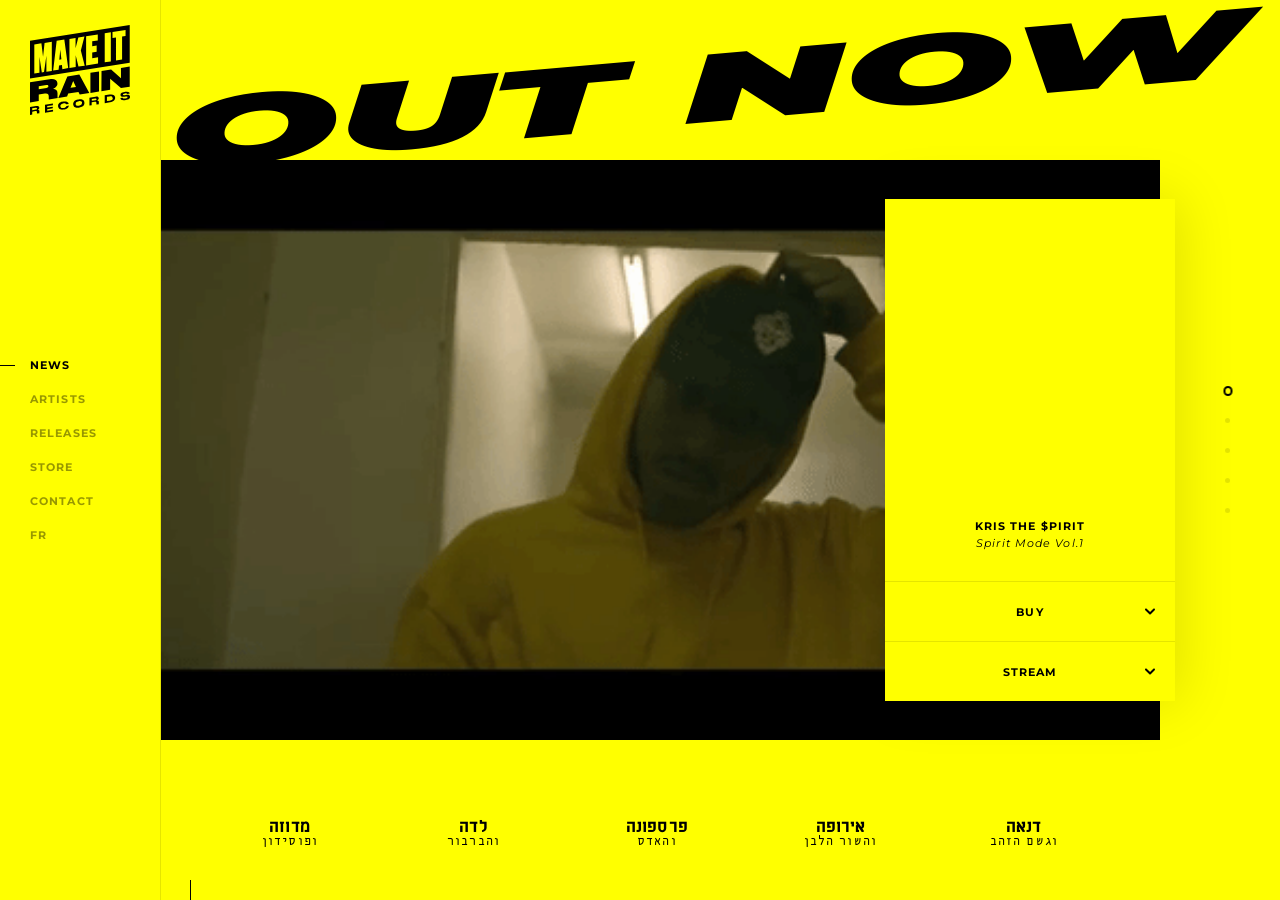
==== commit 8046894e: "starting over again" ====
--- a/test2.html
+++ b/test2.html
@@ -3,6 +3,6 @@
 <link rel="stylesheet" type="text/css" href="./workspace/assets/css/mir.min.1.2.0.65.css">
 <link rel="stylesheet" type="text/css" href="./workspace/assets/css/Dana.css">
 </head>
-<body data-entering-state-rem-class="body-ready" class="en site-base-color is-entering page-index body-ready" data-version="1.2.0.65"><a href="#site-nav" class="visually-hidden">Skip to navigation</a><a href="#site-pages" class="visually-hidden">Skip to content</a><div class="padding-left-broadest" id="site"><header class="header overflow-hidden fixed left top bottom z-index-100 border-right-slimmest border-right-solid border-color-grey bg-color-white width-broadest js-site-header" role="menubar"><div data-change-state-action="toggle" data-change-state-click="nav-open" data-change-state-click-target=".js-site-header" class="header-toggler flexbox flex-column flex-center absolute left top bottom z-index-5 color-black js-change-state-click js-menu-toggle-btn"><i class="header-toggler-icon border-box block padding-thinnest width-broadest height-large max-height-full"><svg xmlns="http://www.w3.org/2000/svg" version="1.1" width="50.2" height="72" viewBox="0 0 50.2 72" class="line-height-0 valign-top width-full height-full block"><g><path fill="currentColor" d="M48.2,11c-1.7-2.8-4.1-4.2-7.4-4.2c-0.5,0-1.2,0-1.8,0.2l-0.1,0l0-0.1c-1-3.3-4.1-7.1-9.4-7.1C22,0,19.1,6.6,18.9,6.9      l0,0.1l-0.1,0c-1-0.5-2-0.7-3.3-0.7c-2.2,0-4.3,0.7-5.8,2c-2.1,1.8-3.1,4.5-2.8,7.5l0,0.1l-0.1,0C4.5,16.4,0,19.4,0,26.4v1.9      l50.2-8v-1.4C50.2,16,49.5,13.1,48.2,11z M46.9,17.7l-43.7,7l0-0.1c0-0.9,0.4-5.5,6.7-6.6l0.1,0l0-0.1c0,0-0.8-4.4,1.2-6.8      c1-1.2,2.5-1.9,4.2-1.9c1.6,0,3.3,0.6,4.9,1.7l0.1,0.1l0-0.1c0-0.1,2.3-8,9.1-8c6.3,0,7.4,7.4,7.4,7.5l0,0.1l0.1,0      c0,0,2.1-0.7,3.8-0.7C41.4,9.9,46.6,10.1,46.9,17.7L46.9,17.7L46.9,17.7z"></path><path fill="currentColor" d="M26.8,47.2V40l0,0l8.2-5.7l-1.7-2.6l-6.5,4.6v-8.5l-3.2,0.5v10.3l0,0L6.2,51.2l1.4,2l16-2.7v7.6l0,0L14,64.9l1.7,2.6      l7.8-5.7V72l3.2-0.6V59.5l0,0l17.6-12.7l-1.6-2.2L26.8,47.2z M23.6,47.8L23.6,47.8l-10.8,1.9l10.8-7.4V47.8z M26.8,55.9V50l0.1,0      l11.3-2L26.8,55.9z"></path></g></svg></i><i class="header-toggler-icon close border-box block display-none-when-not-touch padding-thinner bg-color-white width-broadest height-large transparent pointer-events-none"><svg xmlns="http://www.w3.org/2000/svg" version="1.1" width="16" height="16" viewBox="0 0 16 16" class="width-full height-full block"><path fill="none" fill-rule="evenodd" stroke="currentColor" stroke-width="1" d="M13.7042734,13.7042734 L2.12412656,2.12412656"></path><path fill="none" fill-rule="evenodd" stroke="currentColor" stroke-width="1" d="M13.7042734,2.12412656 L2.12412656,13.7042734"></path></svg></i></div><div class="header-panel flexbox flex-column justify-content-center absolute left top bottom width-giga"><a data-ga-cat="menu-nav" data-ga-label="logo" class="header-logo border-box absolute left top padding-vertical-thinnest padding-horizontal-broad width-giga" role="menuitem" href="/en/"><i class="block color-black width-full height-largest"><svg xmlns="http://www.w3.org/2000/svg" version="1.1" width="72" height="64.8" viewBox="0 0 72 64.8" class="line-height-0 valign-top width-full height-full block"><g><polygon fill="currentColor" points="21.1,25 22.6,24.7 21.8,17.7  "></polygon><path fill="currentColor" d="M71.8,0L0,11.3v27.2l71.8-11.3L71.8,0z M11.8,33.6l0-11.5l-1.7,11.8l-1.6,0.3L6.8,22.8l0,11.5L3.1,35l0-21l5.1-0.8l1.2,9.7      l1.1-10l5.2-0.8l0,21L11.8,33.6z M23.3,31.8l-0.3-3l-2.1,0.3l-0.3,3.1l-3.9,0.6l2.5-21.4l5.5-0.9l2.8,20.5L23.3,31.8z M34.9,29.9      l-2-8.2l0,8.6L28.4,31l0-21l4.4-0.7l0,7.5l2-7.8l4.4-0.7l-2.6,10.1l2.8,10.9L34.9,29.9z M49,27.7l-8.6,1.4l0-21l8.4-1.3l0,4.3      l-4,0.6l0,3.6l3.2-0.5l0,4.5l-3.2,0.5l0,4.2l4.2-0.7L49,27.7z M53.8,26.9l0-21l4.4-0.7l0,21L53.8,26.9z M68.8,7.9l-2.5,0.4l0,16.6      l-4.4,0.7l0-16.6l-2.5,0.4V5.1l9.4-1.5L68.8,7.9z"></path><path fill="currentColor" d="M49.6,55.4c0-0.8-0.5-1-1-1.1l-0.2,0l0.1-0.1c0.3-0.1,1.1-0.6,1-1.6c-0.1-0.7-0.6-1.1-1.5-1.1c-0.2,0-0.5,0-0.8,0.1      l-4.4,0.7l0,5.7l1.6-0.3l0-2.1l0,0l2.2-0.4c0.1,0,0.3,0,0.4,0c0.6,0,0.8,0.3,0.8,0.9V57c0,0.2,0,0.3,0.1,0.3l1.7-0.3      c0-0.1-0.1-0.2-0.1-0.6L49.6,55.4z M47.8,53.9c-0.1,0.2-0.3,0.3-0.6,0.3l-2.7,0.4l0-1.3l0,0l2.6-0.4c0.5-0.1,0.7,0.1,0.8,0.5      C47.9,53.6,47.9,53.7,47.8,53.9z"></path><path fill="currentColor" d="M6.8,62.1c0-0.8-0.5-1-1-1.1l-0.2,0L5.7,61c0.3-0.1,1.1-0.6,1-1.6c-0.1-0.7-0.6-1.1-1.5-1.1c-0.2,0-0.5,0-0.8,0.1L0,59.1      l0,5.7l1.6-0.3l0-2.1l0,0l2.2-0.4c0.1,0,0.3,0,0.4,0c0.6,0,0.8,0.3,0.8,0.9v0.6c0,0.2,0,0.3,0.1,0.3l1.7-0.3c0-0.1-0.1-0.2-0.1-0.6      L6.8,62.1z M4.9,60.6c-0.1,0.2-0.3,0.3-0.6,0.3l-2.7,0.4l0-1.3l0,0l2.6-0.4c0.5-0.1,0.7,0.1,0.8,0.5C5.1,60.3,5,60.5,4.9,60.6z"></path><polygon fill="currentColor" points="12.4,61.7 12.4,60.6 16.4,59.9 16.4,58.8 12.4,59.4 12.4,58.4 12.5,58.4 16.5,57.7 16.5,56.6 10.8,57.5 10.8,63.2      16.6,62.2 16.6,61  "></polygon><path fill="currentColor" d="M26.1,58.5c-0.2,0.9-1.2,1.2-2,1.3c-0.2,0-0.4,0-0.6,0c-1.2,0-1.5-0.7-1.6-1.2c0-0.2,0-0.3,0-0.4c0-0.4,0.2-1.4,2-1.7      c0.3,0,0.5-0.1,0.7-0.1c1,0,1.3,0.5,1.4,0.7l1.8-0.3c0-0.2-0.1-0.6-0.4-1c-0.4-0.5-1.2-0.8-2.2-0.8c-0.4,0-0.8,0-1.2,0.1l-0.3,0      c-1.1,0.2-3.6,0.8-3.5,3.2c0,0.3,0,0.4,0.1,0.6c0.1,0.6,0.6,2.1,2.9,2.1c0.3,0,0.6,0,1-0.1l0.3,0c1.1-0.2,3.5-0.8,3.4-2.9      L26.1,58.5C26.1,58.5,26.1,58.5,26.1,58.5z"></path><path fill="currentColor" d="M39.1,55.4c-0.3-1.8-2.1-1.9-2.9-1.9c-0.4,0-0.8,0-1.2,0.1l-0.3,0.1c-1.5,0.2-2.5,0.7-3.1,1.5c-0.5,0.6-0.5,1.3-0.5,1.8      c0,0.3,0,0.5,0.1,0.6l0,0c0.3,1.8,2.1,2,2.9,2c0.4,0,0.8,0,1.2-0.1l0.3-0.1c3.6-0.6,3.6-2.6,3.6-3.4C39.1,55.8,39.1,55.6,39.1,55.4      z M37.4,56.2c0,1.1-0.7,1.7-2.2,1.9c-0.3,0-0.5,0.1-0.7,0.1c-1.2,0-1.6-0.6-1.6-1.1l0,0c0-0.1,0-0.2,0-0.3c0-0.7,0.3-1.6,2.2-1.9      c0.3,0,0.5-0.1,0.8-0.1c1.2,0,1.5,0.6,1.6,1.1l0,0C37.4,56,37.4,56.1,37.4,56.2z"></path><path fill="currentColor" d="M58.5,50c-0.4,0-0.8,0-1.3,0.1l-3.4,0.5l0,5.7l3.8-0.6c3-0.5,3.6-2,3.7-3.1c0-0.3,0-0.5-0.1-0.7C61.1,50.7,60.1,50,58.5,50      z M59.6,52.7c0,0.6-0.3,1.5-2.3,1.8l-1.9,0.3l0-3.1l1.8-0.3c0.3,0,0.5-0.1,0.7-0.1c0.9,0,1.4,0.3,1.5,1      C59.6,52.5,59.6,52.6,59.6,52.7z"></path><path fill="currentColor" d="M72,51.5c-0.1-0.8-0.6-1.2-1.8-1.2c-0.3,0-0.7,0-1.1,0.1l-0.9,0.1c-0.2,0-0.4,0-0.6,0c-0.4,0-0.7-0.1-0.7-0.4      c-0.1-0.4,0.4-0.7,1.4-0.8l0.1,0c0.3,0,0.5-0.1,0.7-0.1c0.5,0,0.8,0.2,1,0.5l1.7-0.3c-0.1-0.9-0.7-1.4-2-1.4c-0.4,0-0.8,0-1.2,0.1      l-0.5,0.1c-2.6,0.4-2.9,1.3-2.9,2c0,0.1,0,0.2,0,0.3l0,0c0.1,0.8,0.7,1.2,1.9,1.2c0.2,0,0.5,0,0.8-0.1l0.9-0.1      c0.3,0,0.5-0.1,0.7-0.1c0.5,0,0.6,0.2,0.7,0.4c0,0.2,0,0.4-0.2,0.6c-0.2,0.2-0.7,0.4-1.4,0.5l-0.1,0c-0.2,0-0.4,0.1-0.6,0.1      c-0.6,0-1-0.2-1.1-0.7l-1.7,0.3c0.1,1.1,0.8,1.6,2.2,1.6c0.3,0,0.7,0,1.1-0.1l0.5-0.1c2.7-0.4,3.1-1.3,3.1-2.2      C72,51.9,72,51.7,72,51.5z"></path><path fill="currentColor" d="M19.8,49c0-1.9-1.3-2.9-3.1-3.1c1.6-0.6,3.4-2,3-4.3c-0.4-2.3-2.3-3.1-5.6-2.6L0,41.3l0,14.5l6.3-1l0-4.8l4.4-0.7      c2.1-0.3,2.8,0.5,2.8,2l0,1.6c0,0.3,0,0.5,0.1,0.7l6.4-1l0-0.1c-0.1-0.2-0.2-0.5-0.2-1.4L19.8,49z M11.9,45.3l-5.6,0.9l0-2.1      l5.5-0.9c1-0.2,1.4,0.2,1.4,0.7C13.3,44.4,13.1,45.1,11.9,45.3z"></path><path fill="currentColor" d="M26.9,37l-6.5,15.5l6.3-1l0.8-2.1l7.4-1.2l0.9,1.9l6.9-1.1l-7.2-13.4L26.9,37z M29.2,45.2l1.9-4.8l2,4.2L29.2,45.2z"></path><polygon fill="currentColor" points="43.5,48.9 49.7,47.9 49.7,33.4 43.5,34.4  "></polygon><polygon fill="currentColor" points="57.7,38.7 65.5,45.4 71.8,44.4 71.8,29.9 65.5,30.9 65.5,38.3 58.4,32 51.5,33.1 51.4,47.7 57.7,46.7  "></polygon></g></svg></i><span class="display-none">Make It Rain Records</span></a><nav id="site-nav" class="header-nav" role="menu"><div class="site-nav-link-ctn"><a data-selected-state-rem-class="partially-transparent" class="btn-page-index js-site-nav-link site-nav-link block relative text-shorter text-uppercase letter-spacing-widest font-weight-bold padding-horizontal-broad padding-vertical-thinnest opaque-on-hover transition-opacity transition-duration-fast is-selected" target="_self" role="menuitem" data-ga-label="en/News" data-ga-cat="menu-nav" href="/en/"><span>News</span></a></div><div class="site-nav-link-ctn"><a data-selected-state-rem-class="partially-transparent" class="btn-page-artists btn-page-artists-detail js-site-nav-link site-nav-link block relative text-shorter text-uppercase letter-spacing-widest font-weight-bold padding-horizontal-broad padding-vertical-thinnest opaque-on-hover transition-opacity transition-duration-fast partially-transparent" target="_self" role="menuitem" data-ga-label="en/Artists" data-ga-cat="menu-nav" href="/en/artists/"><span>Artists</span></a></div><div class="site-nav-link-ctn"><a data-selected-state-rem-class="partially-transparent" class="btn-page-releases btn-page-releases-detail js-site-nav-link site-nav-link block relative text-shorter text-uppercase letter-spacing-widest font-weight-bold padding-horizontal-broad padding-vertical-thinnest partially-transparent opaque-on-hover transition-opacity transition-duration-fast" target="_self" role="menuitem" data-ga-label="en/Releases" data-ga-cat="menu-nav" href="/en/releases/"><span>Releases</span></a></div><div class="site-nav-link-ctn"><a data-selected-state-rem-class="partially-transparent" class="js-site-nav-link site-nav-link block relative text-shorter text-uppercase letter-spacing-widest font-weight-bold padding-horizontal-broad padding-vertical-thinnest partially-transparent opaque-on-hover transition-opacity transition-duration-fast" target="_self" role="menuitem" data-ga-label="en/Store" data-ga-cat="menu-nav" href="https://store.bonsound.com/collections/make-it-rain-records"><span>Store</span></a></div><div class="site-nav-link-ctn"><a data-selected-state-rem-class="partially-transparent" class="btn-page-contact js-site-nav-link site-nav-link block relative text-shorter text-uppercase letter-spacing-widest font-weight-bold padding-horizontal-broad padding-vertical-thinnest partially-transparent opaque-on-hover transition-opacity transition-duration-fast" target="_self" role="menuitem" data-ga-label="en/Contact" data-ga-cat="menu-nav" href="/en/contact/"><span>Contact</span></a></div><div class="site-nav-link-ctn"><a data-selected-state-rem-class="partially-transparent" class="js-alt-lg-link site-nav-link block relative text-shorter text-uppercase letter-spacing-widest font-weight-bold padding-horizontal-broad padding-vertical-thinnest partially-transparent opaque-on-hover transition-opacity transition-duration-fast" data-ga-cat="menu-nav" data-ga-label="fr Français" data-ga-action="langue" data-action="full" data-lg="fr" href="/fr/">Fr</a></div></nav></div></header><div id="site-pages"><div data-response-url="/en/" class="page" id="page-index" style="opacity: 1; display: block;"><div class="home-slider display-none-when-touch overflow-hidden flexbox flex-row relative width-full height-full-viewport js-home-slider"><div class="absolute js-home-slider-fakeScrollItem" style="left: 0px;"></div><div class="flexbox flex-column flex-grow-1"><div class="home-slider-slides-ctn flex-grow-1 relative"><div data-position="0" class="flexbox flex-column home-slider-slide absolute fill z-index-1 is-selected js-home-slider-slide"><div class="page-title relative z-index-20 text-giant text-uppercase font-weight-bolder font-style-italic pointer-events-none js-auto-one-liner home-slider-slide-title async flex-shrink-0 height-giga" style=""><h2 class="page-title-title flexbox flex-center absolute fill white-space-nowrap color-black" style="line-height: 226px; font-size: 226px;"><span class="one-liner" style="transform: scale(1, 0.707965);">Out now</span></h2><div class="colored page-title-title flexbox flex-center absolute fill white-space-nowrap transparent color-black" style="line-height: 226px; font-size: 226px;"><span class="one-liner" style="transform: scale(1, 0.707965);">Out now</span></div></div><div class="home-slider-slide-content flex-grow-1 relative"><div class="home-slider-slide-image-ctn overflow-hidden absolute fill"><figure class="absolute fill jit-image-bg" style="background-image:url('./workspace/uploads/open-model/kris_giphy-en-1527088858.gif');background-repeat:no-repeat;background-position:50% 50%;background-size:cover;"><img class="jit-image-bg-src hidden" alt="" src="./workspace/uploads/open-model/kris_giphy-en-1527088858.gif"></figure></div><div class="width-tinier translate-y-minus-1_2 absolute right-thinner right-minus-thinner-from-sm top-1_2"><div class="card-default custom-box-shadow overflow-hidden relative bg-color-white home-slider-slide-card height-full"><div data-auto-slide-click-state-add-class="translated" class="card-default-top relative text-center padding-bottom-broad"><div class="card-default-image-ctn relative margin-bottom-broad width-full padding-bottom-full"><a class="block absolute fill" href="/en/releases/detail/spirit-mode-vol-1/"><figure class="absolute fill jit-image-bg" style="background-image: url(&quot;https://bonsound.scdn4.secure.raxcdn.com/image/1/362/0/uploads/releases/spirit-mode-vol-1-cover_web-1526400360.jpg&quot;); background-repeat: no-repeat; background-position: 50% 50%; background-size: cover;"><img class="jit-image-bg-src hidden" alt="" data-src-original="https://bonsound.scdn4.secure.raxcdn.com/uploads/releases/spirit-mode-vol-1-cover_web-1526400360.jpg" data-src-format="https://bonsound.scdn4.secure.raxcdn.com/image/1/$w/0/uploads/releases/spirit-mode-vol-1-cover_web-1526400360.jpg" src="https://bonsound.scdn4.secure.raxcdn.com/image/1/362/0/uploads/releases/spirit-mode-vol-1-cover_web-1526400360.jpg"></figure></a></div><div class="text-shorter text-uppercase letter-spacing-widest text-uppercase font-weight-bold"><a href="/en/artists/detail/kris-the-spirit/">Kris the $pirit</a></div><a class="text-shorter letter-spacing-widest font-style-italic margin-top-micro" href="/en/releases/detail/spirit-mode-vol-1/">Spirit Mode Vol.1</a></div><div class="relative bg-color-white height-largest"><div class="absolute left right bottom bg-color-white js-auto-slide-click"><div class="js-auto-slide-click-item"><div data-auto-slide-click-state-follower-common-ancestor=".card-default" data-auto-slide-click-state-follower=".card-default-top" data-auto-slide-click-state-notify-on="autoSlideClick.toggleOn" class="border-box flexbox flex-center relative text-shorter text-uppercase letter-spacing-widest text-center font-weight-bold border-top-slimmest border-top-solid border-color-grey height-broadest cursor-pointer js-auto-slide-click-trigger"><span class="artist-link">Buy</span><i class="block rotate-180deg absolute right-thin top width-thinnest height-full pointer-events-none"><svg xmlns="http://www.w3.org/2000/svg" version="1.1" width="20.2" height="11.9" viewBox="0 0 20.2 11.9" class="line-height-0 valign-top width-full height-full block"><path fill="currentColor" d="M18.2,11.9c-0.5,0-1-0.2-1.4-0.6L10,4.8l-6.6,6.5c-0.8,0.8-2,0.8-2.8,0c-0.8-0.8-0.8-2.1,0-2.8l8-7.9c0.8-0.8,2-0.8,2.8,0     l8.2,7.9c0.8,0.8,0.8,2,0.1,2.8C19.2,11.7,18.7,11.9,18.2,11.9z"></path></svg></i></div><div data-auto-slide-click-state-slide-duration="300" class="display-none overflow-hidden relative text-center js-auto-slide-click-slide"><div class="card-default-drawer padding-bottom-thin"><div><a class="artist-link inline-block text-current text-uppercase margin-top-micro" href="https://kristhespirit.bandcamp.com/album/spirit-mode-vol-1" target="_blank">Bandcamp</a></div><div><a class="artist-link inline-block text-current text-uppercase margin-top-micro" href="https://geo.itunes.apple.com/us/album/boys-krazy-single/1382948063?app=itunes&amp;at=11l8Ag" target="_blank">iTunes</a></div></div></div></div><div class="js-auto-slide-click-item"><div data-auto-slide-click-state-follower-common-ancestor=".card-default" data-auto-slide-click-state-follower=".card-default-top" data-auto-slide-click-state-notify-on="autoSlideClick.toggleOn" class="border-box flexbox flex-center relative text-shorter text-uppercase letter-spacing-widest text-center font-weight-bold border-top-slimmest border-top-solid border-color-grey height-broadest cursor-pointer js-auto-slide-click-trigger"><span class="artist-link">Stream</span><i class="block rotate-180deg absolute right-thin top width-thinnest height-full pointer-events-none"><svg xmlns="http://www.w3.org/2000/svg" version="1.1" width="20.2" height="11.9" viewBox="0 0 20.2 11.9" class="line-height-0 valign-top width-full height-full block"><path fill="currentColor" d="M18.2,11.9c-0.5,0-1-0.2-1.4-0.6L10,4.8l-6.6,6.5c-0.8,0.8-2,0.8-2.8,0c-0.8-0.8-0.8-2.1,0-2.8l8-7.9c0.8-0.8,2-0.8,2.8,0     l8.2,7.9c0.8,0.8,0.8,2,0.1,2.8C19.2,11.7,18.7,11.9,18.2,11.9z"></path></svg></i></div><div data-auto-slide-click-state-slide-duration="300" class="display-none overflow-hidden relative text-center js-auto-slide-click-slide"><div class="card-default-drawer padding-bottom-thin"><div><a class="artist-link inline-block text-current text-uppercase margin-top-micro" href="https://geo.itunes.apple.com/us/album/spirit-mode-vol-1/1382853848?mt=1&amp;app=music&amp;at=11l8Ag" target="_blank">Apple Music</a></div><div><a class="artist-link inline-block text-current text-uppercase margin-top-micro" href="https://open.spotify.com/album/5GzMFGVxxOaNW4HfiFhjfJ?si=mALMR5viT66AX26VemePOA" target="_blank">Spotify</a></div></div></div></div></div></div></div></div></div></div><div data-position="1" class="flexbox flex-column home-slider-slide absolute fill z-index-1 js-home-slider-slide"><div class="page-title relative z-index-20 text-giant text-uppercase font-weight-bolder font-style-italic pointer-events-none js-auto-one-liner home-slider-slide-title async flex-shrink-0 height-giga" style=""><h2 class="page-title-title flexbox flex-center absolute fill white-space-nowrap color-black" style="line-height: 179px; font-size: 179px;"><span class="one-liner" style="transform: scale(1, 0.893855);">New single</span></h2><div class="colored page-title-title flexbox flex-center absolute fill white-space-nowrap transparent color-black" style="line-height: 179px; font-size: 179px;"><span class="one-liner" style="transform: scale(1, 0.893855);">New single</span></div></div><div class="home-slider-slide-content flex-grow-1 relative"><div class="home-slider-slide-image-ctn overflow-hidden absolute fill"><figure class="absolute fill jit-image-bg" style="background-image: url(&quot;./workspace/uploads/artists/Yoav.jpg&quot;); background-repeat: no-repeat; background-position: 50% 50%; background-size: cover;"><img class="jit-image-bg-src hidden" alt="" src="./workspace/uploads/artists/Yoav.jpg"></figure></div><div class="width-tinier translate-y-minus-1_2 absolute right-thinner right-minus-thinner-from-sm top-1_2"><div class="card-default custom-box-shadow overflow-hidden relative bg-color-white home-slider-slide-card height-full"><div data-auto-slide-click-state-add-class="translated" class="card-default-top relative text-center padding-bottom-broad"><div class="card-default-image-ctn relative margin-bottom-broad width-full padding-bottom-full"><a class="block absolute fill" href="/en/releases/detail/desiree-single/"><figure class="absolute fill jit-image-bg" style="background-image: url(&quot;https://bonsound.scdn4.secure.raxcdn.com/image/1/362/0/uploads/releases/yes_desiree_final-1519829973.jpg&quot;); background-repeat: no-repeat; background-position: 50% 50%; background-size: cover;"><img class="jit-image-bg-src hidden" alt="" data-src-original="https://bonsound.scdn4.secure.raxcdn.com/uploads/releases/yes_desiree_final-1519829973.jpg" data-src-format="https://bonsound.scdn4.secure.raxcdn.com/image/1/$w/0/uploads/releases/yes_desiree_final-1519829973.jpg" src="https://bonsound.scdn4.secure.raxcdn.com/image/1/362/0/uploads/releases/yes_desiree_final-1519829973.jpg"></figure></a></div><div class="text-shorter text-uppercase letter-spacing-widest text-uppercase font-weight-bold"><a href="/en/artists/detail/yes-mccan/">Yes Mccan</a></div><a class="text-shorter letter-spacing-widest font-style-italic margin-top-micro" href="/en/releases/detail/desiree-single/">Désirée (feat. Cape Tula &amp; Yen Dough) - Single</a></div><div class="relative bg-color-white height-largest"><div class="absolute left right bottom bg-color-white js-auto-slide-click"><div class="js-auto-slide-click-item"><div data-auto-slide-click-state-follower-common-ancestor=".card-default" data-auto-slide-click-state-follower=".card-default-top" data-auto-slide-click-state-notify-on="autoSlideClick.toggleOn" class="border-box flexbox flex-center relative text-shorter text-uppercase letter-spacing-widest text-center font-weight-bold border-top-slimmest border-top-solid border-color-grey height-broadest cursor-pointer js-auto-slide-click-trigger"><span class="artist-link">Buy</span><i class="block rotate-180deg absolute right-thin top width-thinnest height-full pointer-events-none"><svg xmlns="http://www.w3.org/2000/svg" version="1.1" width="20.2" height="11.9" viewBox="0 0 20.2 11.9" class="line-height-0 valign-top width-full height-full block"><path fill="currentColor" d="M18.2,11.9c-0.5,0-1-0.2-1.4-0.6L10,4.8l-6.6,6.5c-0.8,0.8-2,0.8-2.8,0c-0.8-0.8-0.8-2.1,0-2.8l8-7.9c0.8-0.8,2-0.8,2.8,0     l8.2,7.9c0.8,0.8,0.8,2,0.1,2.8C19.2,11.7,18.7,11.9,18.2,11.9z"></path></svg></i></div><div data-auto-slide-click-state-slide-duration="300" class="display-none overflow-hidden relative text-center js-auto-slide-click-slide"><div class="card-default-drawer padding-bottom-thin"><div><a class="artist-link inline-block text-current text-uppercase margin-top-micro" href="https://geo.itunes.apple.com/us/album/d%C3%A9sir%C3%A9e-feat-cape-tula-yen-dough-single/1352536679?app=itunes&amp;at=11l8Ag" target="_blank">iTunes</a></div><div><a class="artist-link inline-block text-current text-uppercase margin-top-micro" href="https://yesmccan.bandcamp.com/album/d-sir-e-feat-cape-tula-yen-dough" target="_blank">Bandcamp</a></div><div><a class="artist-link inline-block text-current text-uppercase margin-top-micro" href="https://store.bonsound.com/collections/yes-mccan/products/desiree" target="_blank">Bonstore</a></div><div><a class="artist-link inline-block text-current text-uppercase margin-top-micro" href="https://play.google.com/store/music/album/Yes_Mccan_D%C3%A9sir%C3%A9e_feat_Cape_Tula_Yen_Dough?id=Baoujcgr3heuu5zds2eaeahfh2a&amp;hl=en" target="_blank">Google Play Store</a></div></div></div></div><div class="js-auto-slide-click-item"><div data-auto-slide-click-state-follower-common-ancestor=".card-default" data-auto-slide-click-state-follower=".card-default-top" data-auto-slide-click-state-notify-on="autoSlideClick.toggleOn" class="border-box flexbox flex-center relative text-shorter text-uppercase letter-spacing-widest text-center font-weight-bold border-top-slimmest border-top-solid border-color-grey height-broadest cursor-pointer js-auto-slide-click-trigger"><span class="artist-link">Stream</span><i class="block rotate-180deg absolute right-thin top width-thinnest height-full pointer-events-none"><svg xmlns="http://www.w3.org/2000/svg" version="1.1" width="20.2" height="11.9" viewBox="0 0 20.2 11.9" class="line-height-0 valign-top width-full height-full block"><path fill="currentColor" d="M18.2,11.9c-0.5,0-1-0.2-1.4-0.6L10,4.8l-6.6,6.5c-0.8,0.8-2,0.8-2.8,0c-0.8-0.8-0.8-2.1,0-2.8l8-7.9c0.8-0.8,2-0.8,2.8,0     l8.2,7.9c0.8,0.8,0.8,2,0.1,2.8C19.2,11.7,18.7,11.9,18.2,11.9z"></path></svg></i></div><div data-auto-slide-click-state-slide-duration="300" class="display-none overflow-hidden relative text-center js-auto-slide-click-slide"><div class="card-default-drawer padding-bottom-thin"><div><a class="artist-link inline-block text-current text-uppercase margin-top-micro" href="https://geo.itunes.apple.com/us/album/d%C3%A9sir%C3%A9e-feat-cape-tula-yen-dough-single/1352536679?mt=1&amp;app=music&amp;at=11l8Ag" target="_blank">Apple Music</a></div><div><a class="artist-link inline-block text-current text-uppercase margin-top-micro" href="https://open.spotify.com/album/1rPuHbUB6TuSLZdrVXOFgp?si=62c3-ev6ReiNVqitSGcDgA" target="_blank">Spotify</a></div><div><a class="artist-link inline-block text-current text-uppercase margin-top-micro" href="https://www.deezer.com/en/album/57756362" target="_blank">Deezer</a></div></div></div></div></div></div></div></div></div></div><div data-position="2" class="flexbox flex-column home-slider-slide absolute fill z-index-1 js-home-slider-slide"><div class="page-title relative z-index-20 text-giant text-uppercase font-weight-bolder font-style-italic pointer-events-none js-auto-one-liner home-slider-slide-title async flex-shrink-0 height-giga" style=""><h2 class="page-title-title flexbox flex-center absolute fill white-space-nowrap color-black" style="line-height: 226px; font-size: 226px;"><span class="one-liner" style="transform: scale(1, 0.707965);">Out now</span></h2><div class="colored page-title-title flexbox flex-center absolute fill white-space-nowrap transparent color-black" style="line-height: 226px; font-size: 226px;"><span class="one-liner" style="transform: scale(1, 0.707965);">Out now</span></div></div><div class="home-slider-slide-content flex-grow-1 relative"><div class="home-slider-slide-image-ctn overflow-hidden absolute fill"><figure class="absolute fill jit-image-bg" style="background-image:url('./workspace/uploads/open-model/giphy-en-1519911042.gif');background-repeat:no-repeat;background-position:50% 50%;background-size:cover;"><img class="jit-image-bg-src hidden" alt="" src="./workspace/uploads/open-model/giphy-en-1519911042.gif"></figure></div><div class="width-tinier translate-y-minus-1_2 absolute right-thinner right-minus-thinner-from-sm top-1_2"><div class="card-default custom-box-shadow overflow-hidden relative bg-color-white home-slider-slide-card height-full"><div data-auto-slide-click-state-add-class="translated" class="card-default-top relative text-center padding-bottom-broad"><div class="card-default-image-ctn relative margin-bottom-broad width-full padding-bottom-full"><a class="block absolute fill" href="/en/releases/detail/northwave/"><figure class="absolute fill jit-image-bg" style="background-image: url(&quot;https://bonsound.scdn4.secure.raxcdn.com/image/1/362/0/uploads/releases/northwave-1519071917.jpg&quot;); background-repeat: no-repeat; background-position: 50% 50%; background-size: cover;"><img class="jit-image-bg-src hidden" alt="" data-src-original="https://bonsound.scdn4.secure.raxcdn.com/uploads/releases/northwave-1519071917.jpg" data-src-format="https://bonsound.scdn4.secure.raxcdn.com/image/1/$w/0/uploads/releases/northwave-1519071917.jpg" src="https://bonsound.scdn4.secure.raxcdn.com/image/1/362/0/uploads/releases/northwave-1519071917.jpg"></figure></a></div><div class="text-shorter text-uppercase letter-spacing-widest text-uppercase font-weight-bold"><a href="/en/artists/detail/mike-shabb/">Mike Shabb</a></div><a class="text-shorter letter-spacing-widest font-style-italic margin-top-micro" href="/en/releases/detail/northwave/">Northwave</a></div><div class="relative bg-color-white height-largest"><div class="absolute left right bottom bg-color-white js-auto-slide-click"><div class="js-auto-slide-click-item"><div data-auto-slide-click-state-follower-common-ancestor=".card-default" data-auto-slide-click-state-follower=".card-default-top" data-auto-slide-click-state-notify-on="autoSlideClick.toggleOn" class="border-box flexbox flex-center relative text-shorter text-uppercase letter-spacing-widest text-center font-weight-bold border-top-slimmest border-top-solid border-color-grey height-broadest cursor-pointer js-auto-slide-click-trigger"><span class="artist-link">Buy</span><i class="block rotate-180deg absolute right-thin top width-thinnest height-full pointer-events-none"><svg xmlns="http://www.w3.org/2000/svg" version="1.1" width="20.2" height="11.9" viewBox="0 0 20.2 11.9" class="line-height-0 valign-top width-full height-full block"><path fill="currentColor" d="M18.2,11.9c-0.5,0-1-0.2-1.4-0.6L10,4.8l-6.6,6.5c-0.8,0.8-2,0.8-2.8,0c-0.8-0.8-0.8-2.1,0-2.8l8-7.9c0.8-0.8,2-0.8,2.8,0     l8.2,7.9c0.8,0.8,0.8,2,0.1,2.8C19.2,11.7,18.7,11.9,18.2,11.9z"></path></svg></i></div><div data-auto-slide-click-state-slide-duration="300" class="display-none overflow-hidden relative text-center js-auto-slide-click-slide"><div class="card-default-drawer padding-bottom-thin"><div><a class="artist-link inline-block text-current text-uppercase margin-top-micro" href="https://mikeshabb.bandcamp.com/album/northwave" target="_blank">Bandcamp</a></div><div><a class="artist-link inline-block text-current text-uppercase margin-top-micro" href="https://geo.itunes.apple.com/us/album/northwave/1349539217?app=itunes&amp;at=11l8Ag" target="_blank">iTunes</a></div><div><a class="artist-link inline-block text-current text-uppercase margin-top-micro" href="https://play.google.com/store/music/album/Mike_Shabb_Northwave?id=B5j4ju7wdo7ecphs3mxt35lsiry" target="_blank">Google Play Store</a></div><div><a class="artist-link inline-block text-current text-uppercase margin-top-micro" href="https://store.bonsound.com/collections/mike-shabb/products/northwave" target="_blank">Bonstore</a></div></div></div></div><div class="js-auto-slide-click-item"><div data-auto-slide-click-state-follower-common-ancestor=".card-default" data-auto-slide-click-state-follower=".card-default-top" data-auto-slide-click-state-notify-on="autoSlideClick.toggleOn" class="border-box flexbox flex-center relative text-shorter text-uppercase letter-spacing-widest text-center font-weight-bold border-top-slimmest border-top-solid border-color-grey height-broadest cursor-pointer js-auto-slide-click-trigger"><span class="artist-link">Stream</span><i class="block rotate-180deg absolute right-thin top width-thinnest height-full pointer-events-none"><svg xmlns="http://www.w3.org/2000/svg" version="1.1" width="20.2" height="11.9" viewBox="0 0 20.2 11.9" class="line-height-0 valign-top width-full height-full block"><path fill="currentColor" d="M18.2,11.9c-0.5,0-1-0.2-1.4-0.6L10,4.8l-6.6,6.5c-0.8,0.8-2,0.8-2.8,0c-0.8-0.8-0.8-2.1,0-2.8l8-7.9c0.8-0.8,2-0.8,2.8,0     l8.2,7.9c0.8,0.8,0.8,2,0.1,2.8C19.2,11.7,18.7,11.9,18.2,11.9z"></path></svg></i></div><div data-auto-slide-click-state-slide-duration="300" class="display-none overflow-hidden relative text-center js-auto-slide-click-slide"><div class="card-default-drawer padding-bottom-thin"><div><a class="artist-link inline-block text-current text-uppercase margin-top-micro" href="https://geo.itunes.apple.com/us/album/northwave/1349539217?mt=1&amp;app=music&amp;at=11l8Ag" target="_blank">Apple Music</a></div><div><a class="artist-link inline-block text-current text-uppercase margin-top-micro" href="https://open.spotify.com/album/4TvIPt05HeUKJ1fCZ9Hk78?si=go8p8DZlS6S2Zab-c20xnw" target="_blank">Spotify</a></div></div></div></div></div></div></div></div></div></div><div data-position="3" class="flexbox flex-column home-slider-slide absolute fill z-index-1 js-home-slider-slide"><div class="page-title relative z-index-20 text-giant text-uppercase font-weight-bolder font-style-italic pointer-events-none js-auto-one-liner home-slider-slide-title async flex-shrink-0 height-giga" style=""><h2 class="page-title-title flexbox flex-center absolute fill white-space-nowrap color-black" style="line-height: 179px; font-size: 179px;"><span class="one-liner" style="transform: scale(1, 0.893855);">New Single</span></h2><div class="colored page-title-title flexbox flex-center absolute fill white-space-nowrap transparent color-black" style="line-height: 179px; font-size: 179px;"><span class="one-liner" style="transform: scale(1, 0.893855);">New Single</span></div></div><div class="home-slider-slide-content flex-grow-1 relative"><div class="home-slider-slide-image-ctn overflow-hidden absolute fill"><figure class="absolute fill jit-image-bg" style="background-image:url('./workspace/uploads/open-model/flawless-gretzky-en-1519416513.gif');background-repeat:no-repeat;background-position:50% 50%;background-size:cover;"><img class="jit-image-bg-src hidden" alt="" src="./workspace/uploads/open-model/flawless-gretzky-en-1519416513.gif"></figure></div><div class="width-tinier translate-y-minus-1_2 absolute right-thinner right-minus-thinner-from-sm top-1_2"><div class="card-default custom-box-shadow overflow-hidden relative bg-color-white home-slider-slide-card height-full"><div data-auto-slide-click-state-add-class="translated" class="card-default-top relative text-center padding-bottom-broad"><div class="card-default-image-ctn relative margin-bottom-broad width-full padding-bottom-full"><a class="block absolute fill" href="/en/releases/detail/on-the-map-feat-maino-single/"><figure class="absolute fill jit-image-bg" style="background-image: url(&quot;https://bonsound.scdn4.secure.raxcdn.com/image/1/362/0/uploads/releases/maino-flawless-edited-1518533675.jpg&quot;); background-repeat: no-repeat; background-position: 50% 50%; background-size: cover;"><img class="jit-image-bg-src hidden" alt="" data-src-original="https://bonsound.scdn4.secure.raxcdn.com/uploads/releases/maino-flawless-edited-1518533675.jpg" data-src-format="https://bonsound.scdn4.secure.raxcdn.com/image/1/$w/0/uploads/releases/maino-flawless-edited-1518533675.jpg" src="https://bonsound.scdn4.secure.raxcdn.com/image/1/362/0/uploads/releases/maino-flawless-edited-1518533675.jpg"></figure></a></div><div class="text-shorter text-uppercase letter-spacing-widest text-uppercase font-weight-bold"><a href="/en/artists/detail/flawless-gretzky/">Flawless Gretzky</a></div><a class="text-shorter letter-spacing-widest font-style-italic margin-top-micro" href="/en/releases/detail/on-the-map-feat-maino-single/">On the Map (feat. Maino) - Single</a></div><div class="relative bg-color-white height-largest"><div class="absolute left right bottom bg-color-white js-auto-slide-click"><div class="js-auto-slide-click-item"><div data-auto-slide-click-state-follower-common-ancestor=".card-default" data-auto-slide-click-state-follower=".card-default-top" data-auto-slide-click-state-notify-on="autoSlideClick.toggleOn" class="border-box flexbox flex-center relative text-shorter text-uppercase letter-spacing-widest text-center font-weight-bold border-top-slimmest border-top-solid border-color-grey height-broadest cursor-pointer js-auto-slide-click-trigger"><span class="artist-link">Buy</span><i class="block rotate-180deg absolute right-thin top width-thinnest height-full pointer-events-none"><svg xmlns="http://www.w3.org/2000/svg" version="1.1" width="20.2" height="11.9" viewBox="0 0 20.2 11.9" class="line-height-0 valign-top width-full height-full block"><path fill="currentColor" d="M18.2,11.9c-0.5,0-1-0.2-1.4-0.6L10,4.8l-6.6,6.5c-0.8,0.8-2,0.8-2.8,0c-0.8-0.8-0.8-2.1,0-2.8l8-7.9c0.8-0.8,2-0.8,2.8,0     l8.2,7.9c0.8,0.8,0.8,2,0.1,2.8C19.2,11.7,18.7,11.9,18.2,11.9z"></path></svg></i></div><div data-auto-slide-click-state-slide-duration="300" class="display-none overflow-hidden relative text-center js-auto-slide-click-slide"><div class="card-default-drawer padding-bottom-thin"><div><a class="artist-link inline-block text-current text-uppercase margin-top-micro" href="https://geo.itunes.apple.com/us/album/on-the-map-feat-maino-single/1342002125?app=itunes&amp;at=11l8Ag" target="_blank">iTunes</a></div><div><a class="artist-link inline-block text-current text-uppercase margin-top-micro" href="https://flawlessg.bandcamp.com/track/on-the-map-feat-maino" target="_blank">Bandcamp</a></div></div></div></div><div class="js-auto-slide-click-item"><div data-auto-slide-click-state-follower-common-ancestor=".card-default" data-auto-slide-click-state-follower=".card-default-top" data-auto-slide-click-state-notify-on="autoSlideClick.toggleOn" class="border-box flexbox flex-center relative text-shorter text-uppercase letter-spacing-widest text-center font-weight-bold border-top-slimmest border-top-solid border-color-grey height-broadest cursor-pointer js-auto-slide-click-trigger"><span class="artist-link">Stream</span><i class="block rotate-180deg absolute right-thin top width-thinnest height-full pointer-events-none"><svg xmlns="http://www.w3.org/2000/svg" version="1.1" width="20.2" height="11.9" viewBox="0 0 20.2 11.9" class="line-height-0 valign-top width-full height-full block"><path fill="currentColor" d="M18.2,11.9c-0.5,0-1-0.2-1.4-0.6L10,4.8l-6.6,6.5c-0.8,0.8-2,0.8-2.8,0c-0.8-0.8-0.8-2.1,0-2.8l8-7.9c0.8-0.8,2-0.8,2.8,0     l8.2,7.9c0.8,0.8,0.8,2,0.1,2.8C19.2,11.7,18.7,11.9,18.2,11.9z"></path></svg></i></div><div data-auto-slide-click-state-slide-duration="300" class="display-none overflow-hidden relative text-center js-auto-slide-click-slide"><div class="card-default-drawer padding-bottom-thin"><div><a class="artist-link inline-block text-current text-uppercase margin-top-micro" href="https://geo.itunes.apple.com/us/album/on-the-map-feat-maino-single/1342002125?mt=1&amp;app=music&amp;itscg=30200&amp;itsct=afftoolset_1&amp;at=11l8Ag" target="_blank">Apple Music</a></div><div><a class="artist-link inline-block text-current text-uppercase margin-top-micro" href="https://open.spotify.com/track/6ZYKMsYtVWKPpATiztVwbO" target="_blank">Spotify</a></div></div></div></div></div></div></div></div></div></div><div data-position="4" class="flexbox flex-column home-slider-slide absolute fill z-index-1 js-home-slider-slide"><div class="page-title relative z-index-20 text-giant text-uppercase font-weight-bolder font-style-italic pointer-events-none js-auto-one-liner home-slider-slide-title async flex-shrink-0 height-giga" style=""><h2 class="page-title-title flexbox flex-center absolute fill white-space-nowrap color-black" style="line-height: 224px; font-size: 224px;"><span class="one-liner" style="transform: scale(1, 0.714286);">Still hot</span></h2><div class="colored page-title-title flexbox flex-center absolute fill white-space-nowrap transparent color-black" style="line-height: 224px; font-size: 224px;"><span class="one-liner" style="transform: scale(1, 0.714286);">Still hot</span></div></div><div class="home-slider-slide-content flex-grow-1 relative"><div class="home-slider-slide-image-ctn overflow-hidden absolute fill"><figure class="absolute fill jit-image-bg" style="background-image:url('./workspace/uploads/open-model/joe-rocca-frenchkiss-en-ptrn-en-1519414612.gif');background-repeat:no-repeat;background-position:50% 50%;background-size:cover;"><img class="jit-image-bg-src hidden" alt="" src="./workspace/uploads/open-model/joe-rocca-frenchkiss-en-ptrn-en-1519414612.gif"></figure></div><div class="width-tinier translate-y-minus-1_2 absolute right-thinner right-minus-thinner-from-sm top-1_2"><div class="card-default custom-box-shadow overflow-hidden relative bg-color-white home-slider-slide-card height-full"><div data-auto-slide-click-state-add-class="translated" class="card-default-top relative text-center padding-bottom-broad"><div class="card-default-image-ctn relative margin-bottom-broad width-full padding-bottom-full"><a class="block absolute fill" href="/en/releases/detail/french-kiss/"><figure class="absolute fill jit-image-bg" style="background-image: url(&quot;https://bonsound.scdn4.secure.raxcdn.com/image/1/362/0/uploads/releases/miral002-1518532300.jpg&quot;); background-repeat: no-repeat; background-position: 50% 50%; background-size: cover;"><img class="jit-image-bg-src hidden" alt="" data-src-original="https://bonsound.scdn4.secure.raxcdn.com/uploads/releases/miral002-1518532300.jpg" data-src-format="https://bonsound.scdn4.secure.raxcdn.com/image/1/$w/0/uploads/releases/miral002-1518532300.jpg" src="https://bonsound.scdn4.secure.raxcdn.com/image/1/362/0/uploads/releases/miral002-1518532300.jpg"></figure></a></div><div class="text-shorter text-uppercase letter-spacing-widest text-uppercase font-weight-bold"><a href="/en/artists/detail/joe-rocca/">Joe Rocca</a></div><a class="text-shorter letter-spacing-widest font-style-italic margin-top-micro" href="/en/releases/detail/french-kiss/">French Kiss</a></div><div class="relative bg-color-white height-largest"><div class="absolute left right bottom bg-color-white js-auto-slide-click"><div class="js-auto-slide-click-item"><div data-auto-slide-click-state-follower-common-ancestor=".card-default" data-auto-slide-click-state-follower=".card-default-top" data-auto-slide-click-state-notify-on="autoSlideClick.toggleOn" class="border-box flexbox flex-center relative text-shorter text-uppercase letter-spacing-widest text-center font-weight-bold border-top-slimmest border-top-solid border-color-grey height-broadest cursor-pointer js-auto-slide-click-trigger"><span class="artist-link">Buy</span><i class="block rotate-180deg absolute right-thin top width-thinnest height-full pointer-events-none"><svg xmlns="http://www.w3.org/2000/svg" version="1.1" width="20.2" height="11.9" viewBox="0 0 20.2 11.9" class="line-height-0 valign-top width-full height-full block"><path fill="currentColor" d="M18.2,11.9c-0.5,0-1-0.2-1.4-0.6L10,4.8l-6.6,6.5c-0.8,0.8-2,0.8-2.8,0c-0.8-0.8-0.8-2.1,0-2.8l8-7.9c0.8-0.8,2-0.8,2.8,0     l8.2,7.9c0.8,0.8,0.8,2,0.1,2.8C19.2,11.7,18.7,11.9,18.2,11.9z"></path></svg></i></div><div data-auto-slide-click-state-slide-duration="300" class="display-none overflow-hidden relative text-center js-auto-slide-click-slide"><div class="card-default-drawer padding-bottom-thin"><div><a class="artist-link inline-block text-current text-uppercase margin-top-micro" href="https://geo.itunes.apple.com/us/album/french-kiss/1332136272?app=itunes&amp;at=11l8Ag" target="_blank">iTunes</a></div><div><a class="artist-link inline-block text-current text-uppercase margin-top-micro" href="https://joerocca.bandcamp.com/album/french-kiss" target="_blank">Bandcamp</a></div></div></div></div><div class="js-auto-slide-click-item"><div data-auto-slide-click-state-follower-common-ancestor=".card-default" data-auto-slide-click-state-follower=".card-default-top" data-auto-slide-click-state-notify-on="autoSlideClick.toggleOn" class="border-box flexbox flex-center relative text-shorter text-uppercase letter-spacing-widest text-center font-weight-bold border-top-slimmest border-top-solid border-color-grey height-broadest cursor-pointer js-auto-slide-click-trigger"><span class="artist-link">Stream</span><i class="block rotate-180deg absolute right-thin top width-thinnest height-full pointer-events-none"><svg xmlns="http://www.w3.org/2000/svg" version="1.1" width="20.2" height="11.9" viewBox="0 0 20.2 11.9" class="line-height-0 valign-top width-full height-full block"><path fill="currentColor" d="M18.2,11.9c-0.5,0-1-0.2-1.4-0.6L10,4.8l-6.6,6.5c-0.8,0.8-2,0.8-2.8,0c-0.8-0.8-0.8-2.1,0-2.8l8-7.9c0.8-0.8,2-0.8,2.8,0     l8.2,7.9c0.8,0.8,0.8,2,0.1,2.8C19.2,11.7,18.7,11.9,18.2,11.9z"></path></svg></i></div><div data-auto-slide-click-state-slide-duration="300" class="display-none overflow-hidden relative text-center js-auto-slide-click-slide"><div class="card-default-drawer padding-bottom-thin"><div><a class="artist-link inline-block text-current text-uppercase margin-top-micro" href="https://geo.itunes.apple.com/us/album/french-kiss/1332136272?mt=1&amp;app=music&amp;at=11l8Ag" target="_blank">Apple Music</a></div><div><a class="artist-link inline-block text-current text-uppercase margin-top-micro" href="https://open.spotify.com/album/1OzA3PBf90UfankK9n293L?si=C9Iz5RnASAKThMlK-Xm-pw" target="_blank">Spotify</a></div></div></div></div></div></div></div></div></div></div></div><div id="Dana_Buttom_Bar" class="overflow-hidden relative js-auto-flickity-slider-ctn"><div data-flickity-contain="true" data-flickity-cell-align="left" data-flickity-wrap-around="false" data-flickity-prev-next-buttons="false" data-flickity-page-dots="false" class="overflow-hidden relative js-auto-flickity-ctn js-home-slider-links-ctn flickity-enabled is-draggable is-flickity-inited" tabindex="0"><div class="flickity-viewport" style="height: 160px; touch-action: pan-y;"><div class="flickity-slider" style="left: 0px; transform: translateX(0%);"><div class="home-slider-link flexbox flex-column justify-content-start padding-left-broad width-tera cursor-pointer height-giga js-auto-flickity-cell js-home-slider-link is-selected" data-position="0" style="position: absolute; left: 0%;"><div class="block relative text-shorter text-uppercase letter-spacing-widest padding-top-large padding-top-thin-when-touch"><strong>מדוזה</strong><h2>ופוסידון</h2></div></div><div class="home-slider-link flexbox flex-column justify-content-start padding-left-broad width-tera cursor-pointer height-giga js-auto-flickity-cell js-home-slider-link" data-position="1" style="position: absolute; left: 18.35%;"><div class="block relative text-shorter text-uppercase letter-spacing-widest padding-top-large padding-top-thin-when-touch"><strong>לדה</strong><h2>והברבור</h2></div></div><div class="home-slider-link flexbox flex-column justify-content-start padding-left-broad width-tera cursor-pointer height-giga js-auto-flickity-cell js-home-slider-link" data-position="2" style="position: absolute; left: 36.69%;"><div class="block relative text-shorter text-uppercase letter-spacing-widest padding-top-large padding-top-thin-when-touch"><strong>פרספונה</strong><h2>והאדס</h2></div></div><div class="home-slider-link flexbox flex-column justify-content-start padding-left-broad width-tera cursor-pointer height-giga js-auto-flickity-cell js-home-slider-link" data-position="3" style="position: absolute; left: 55.04%;"><div class="block relative text-shorter text-uppercase letter-spacing-widest padding-top-large padding-top-thin-when-touch"><strong>אירופה</strong><h2>והשור הלבן</h2></div></div><div class="home-slider-link flexbox flex-column justify-content-start padding-left-broad width-tera cursor-pointer height-giga js-auto-flickity-cell js-home-slider-link" data-position="4" style="position: absolute; left: 73.39%;"><div class="block relative text-shorter text-uppercase letter-spacing-widest padding-top-large padding-top-thin-when-touch"><strong>דנאה</strong><h2>וגשם הזהב</h2></div></div></div></div></div></div></div><div class="border-box display-none-to-sm flexbox-from-sm flex-column flex-center flex-shrink-0 padding-left-thinner width-largest"><div class="home-slider-bullets-ctn flexbox flex-column flex-center relative js-home-slider-bullets-ctn"><div class="home-slider-bullet target flexbox flex-center square-broad cursor-pointer js-home-slider-bullet" data-position="0"><div class="border-radius-sharp bg-color-grey bg-color-black-on-target-hover transition-bg-color transition-duration-faster square-micro"></div></div><div class="home-slider-bullet target flexbox flex-center square-broad cursor-pointer js-home-slider-bulet" data-position="1"><div class="border-radius-sharp bg-color-grey bg-color-black-on-target-hover transition-bg-color transition-duration-faster square-micro"></div></div><div class="home-slider-bullet target flexbox flex-center square-broad cursor-pointer js-home-slider-bullet" data-position="2"><div class="border-radius-sharp bg-color-grey bg-color-black-on-target-hover transition-bg-color transition-duration-faster square-micro"></div></div><div class="home-slider-bullet target flexbox flex-center square-broad cursor-pointer js-home-slider-bullet" data-position="3"><div class="border-radius-sharp bg-color-grey bg-color-black-on-target-hover transition-bg-color transition-duration-faster square-micro"></div></div><div class="home-slider-bullet target flexbox flex-center square-broad cursor-pointer js-home-slider-bullet" data-position="4"><div class="border-radius-sharp bg-color-grey bg-color-black-on-target-hover transition-bg-color transition-duration-faster square-micro"></div></div><div class="home-slider-bullet-selected border-radius-sharp translate-minus-1_2-2px absolute left-1_2 border-slimmer border-solid border-color-black bg-color-white width-micro top-thinner pointer-events-none js-home-slider-bullet-selected" style="top: 15px; bottom: 125px;"></div></div></div></div><div class="display-none-when-not-touch flexbox flex-column overflow-hidden relative height-full-viewport js-home-slider-touch"><div class="flex-grow-1 overflow-hidden relative width-full js-auto-flickity-slider-ctn"><div data-flickity-cell-align="left" data-flickity-wrap-around="true" data-flickity-prev-next-buttons="false" data-flickity-page-dots="false" class="overflow-hidden absolute fill js-auto-flickity-ctn js-home-slider-touch-main-flickity flickity-enabled is-draggable is-flickity-inited" tabindex="0"><div class="flickity-viewport" style="height: 273.6px; touch-action: pan-y;"><div class="flickity-slider" style="left: 0px;"><div class="flexbox flex-column absolute left top width-full-viewport height-full-viewport-minus-links js-auto-flickity-cell is-selected" style="position: absolute;"><div class="home-slider-slide-content flex-grow-1 relative"><div class="home-slider-slide-image-ctn overflow-hidden absolute fill"><figure class="absolute fill jit-image-bg" style="background-image:url('./workspace/uploads/open-model/kris_giphy-en-1527088858.gif');background-repeat:no-repeat;background-position:50% 50%;background-size:cover;"><img class="jit-image-bg-src hidden" alt="" src="./workspace/uploads/open-model/kris_giphy-en-1527088858.gif"></figure></div><div class="width-tinier translate-minus-1_2 absolute left-1_2 top-1_2"><div class="card-default custom-box-shadow overflow-hidden relative bg-color-white home-slider-slide-card height-full"><div data-auto-slide-click-state-add-class="translated" class="card-default-top relative text-center padding-bottom-broad"><div class="card-default-image-ctn relative margin-bottom-broad width-full padding-bottom-full"><a class="block absolute fill" href="/en/releases/detail/spirit-mode-vol-1/"><figure class="absolute fill jit-image-bg" style="background-image:url('https://bonsound.scdn4.secure.raxcdn.com/image/1/1333/1333/uploads/releases/spirit-mode-vol-1-cover_web-1526400360.jpg');background-repeat:no-repeat;background-position:50% 50%;background-size:cover;"><img class="jit-image-bg-src hidden" alt="" data-src-original="https://bonsound.scdn4.secure.raxcdn.com/uploads/releases/spirit-mode-vol-1-cover_web-1526400360.jpg" data-src-format="https://bonsound.scdn4.secure.raxcdn.com/image/1/$w/0/uploads/releases/spirit-mode-vol-1-cover_web-1526400360.jpg" src="https://bonsound.scdn4.secure.raxcdn.com/image/1/1333/1333/uploads/releases/spirit-mode-vol-1-cover_web-1526400360.jpg"></figure></a></div><div class="text-shorter text-uppercase letter-spacing-widest text-uppercase font-weight-bold"><a href="/en/artists/detail/kris-the-spirit/">Kris the $pirit</a></div><a class="text-shorter letter-spacing-widest font-style-italic margin-top-micro" href="/en/releases/detail/spirit-mode-vol-1/">Spirit Mode Vol.1</a></div><div class="relative bg-color-white height-largest"><div class="absolute left right bottom bg-color-white js-auto-slide-click"><div class="js-auto-slide-click-item"><div data-auto-slide-click-state-follower-common-ancestor=".card-default" data-auto-slide-click-state-follower=".card-default-top" data-auto-slide-click-state-notify-on="autoSlideClick.toggleOn" class="border-box flexbox flex-center relative text-shorter text-uppercase letter-spacing-widest text-center font-weight-bold border-top-slimmest border-top-solid border-color-grey height-broadest cursor-pointer js-auto-slide-click-trigger"><span class="artist-link">Buy</span><i class="block rotate-180deg absolute right-thin top width-thinnest height-full pointer-events-none"><svg xmlns="http://www.w3.org/2000/svg" version="1.1" width="20.2" height="11.9" viewBox="0 0 20.2 11.9" class="line-height-0 valign-top width-full height-full block"><path fill="currentColor" d="M18.2,11.9c-0.5,0-1-0.2-1.4-0.6L10,4.8l-6.6,6.5c-0.8,0.8-2,0.8-2.8,0c-0.8-0.8-0.8-2.1,0-2.8l8-7.9c0.8-0.8,2-0.8,2.8,0     l8.2,7.9c0.8,0.8,0.8,2,0.1,2.8C19.2,11.7,18.7,11.9,18.2,11.9z"></path></svg></i></div><div data-auto-slide-click-state-slide-duration="300" class="display-none overflow-hidden relative text-center js-auto-slide-click-slide"><div class="card-default-drawer padding-bottom-thin"><div><a class="artist-link inline-block text-current text-uppercase margin-top-micro" href="https://kristhespirit.bandcamp.com/album/spirit-mode-vol-1" target="_blank">Bandcamp</a></div><div><a class="artist-link inline-block text-current text-uppercase margin-top-micro" href="https://geo.itunes.apple.com/us/album/boys-krazy-single/1382948063?app=itunes&amp;at=11l8Ag" target="_blank">iTunes</a></div></div></div></div><div class="js-auto-slide-click-item"><div data-auto-slide-click-state-follower-common-ancestor=".card-default" data-auto-slide-click-state-follower=".card-default-top" data-auto-slide-click-state-notify-on="autoSlideClick.toggleOn" class="border-box flexbox flex-center relative text-shorter text-uppercase letter-spacing-widest text-center font-weight-bold border-top-slimmest border-top-solid border-color-grey height-broadest cursor-pointer js-auto-slide-click-trigger"><span class="artist-link">Stream</span><i class="block rotate-180deg absolute right-thin top width-thinnest height-full pointer-events-none"><svg xmlns="http://www.w3.org/2000/svg" version="1.1" width="20.2" height="11.9" viewBox="0 0 20.2 11.9" class="line-height-0 valign-top width-full height-full block"><path fill="currentColor" d="M18.2,11.9c-0.5,0-1-0.2-1.4-0.6L10,4.8l-6.6,6.5c-0.8,0.8-2,0.8-2.8,0c-0.8-0.8-0.8-2.1,0-2.8l8-7.9c0.8-0.8,2-0.8,2.8,0     l8.2,7.9c0.8,0.8,0.8,2,0.1,2.8C19.2,11.7,18.7,11.9,18.2,11.9z"></path></svg></i></div><div data-auto-slide-click-state-slide-duration="300" class="display-none overflow-hidden relative text-center js-auto-slide-click-slide"><div class="card-default-drawer padding-bottom-thin"><div><a class="artist-link inline-block text-current text-uppercase margin-top-micro" href="https://geo.itunes.apple.com/us/album/spirit-mode-vol-1/1382853848?mt=1&amp;app=music&amp;at=11l8Ag" target="_blank">Apple Music</a></div><div><a class="artist-link inline-block text-current text-uppercase margin-top-micro" href="https://open.spotify.com/album/5GzMFGVxxOaNW4HfiFhjfJ?si=mALMR5viT66AX26VemePOA" target="_blank">Spotify</a></div></div></div></div></div></div></div></div></div></div><div class="flexbox flex-column absolute left top width-full-viewport height-full-viewport-minus-links js-auto-flickity-cell" style="position: absolute;"><div class="home-slider-slide-content flex-grow-1 relative"><div class="home-slider-slide-image-ctn overflow-hidden absolute fill"><figure class="absolute fill jit-image-bg" style="background-image:url('https://bonsound.scdn4.secure.raxcdn.com/image/1/800/450/uploads/artists/yesmccan-1830-landscape-1525203482.jpg');background-repeat:no-repeat;background-position:50% 50%;background-size:cover;"><img class="jit-image-bg-src hidden" alt="" data-src-original="https://bonsound.scdn4.secure.raxcdn.com/uploads/artists/yesmccan-1830-landscape-1525203482.jpg" data-src-format="https://bonsound.scdn4.secure.raxcdn.com/image/1/$w/0/uploads/artists/yesmccan-1830-landscape-1525203482.jpg" src="https://bonsound.scdn4.secure.raxcdn.com/image/1/800/450/uploads/artists/yesmccan-1830-landscape-1525203482.jpg"></figure></div><div class="width-tinier translate-minus-1_2 absolute left-1_2 top-1_2"><div class="card-default custom-box-shadow overflow-hidden relative bg-color-white home-slider-slide-card height-full"><div data-auto-slide-click-state-add-class="translated" class="card-default-top relative text-center padding-bottom-broad"><div class="card-default-image-ctn relative margin-bottom-broad width-full padding-bottom-full"><a class="block absolute fill" href="/en/releases/detail/desiree-single/"><figure class="absolute fill jit-image-bg" style="background-image:url('https://bonsound.scdn4.secure.raxcdn.com/image/1/1333/1333/uploads/releases/yes_desiree_final-1519829973.jpg');background-repeat:no-repeat;background-position:50% 50%;background-size:cover;"><img class="jit-image-bg-src hidden" alt="" data-src-original="https://bonsound.scdn4.secure.raxcdn.com/uploads/releases/yes_desiree_final-1519829973.jpg" data-src-format="https://bonsound.scdn4.secure.raxcdn.com/image/1/$w/0/uploads/releases/yes_desiree_final-1519829973.jpg" src="https://bonsound.scdn4.secure.raxcdn.com/image/1/1333/1333/uploads/releases/yes_desiree_final-1519829973.jpg"></figure></a></div><div class="text-shorter text-uppercase letter-spacing-widest text-uppercase font-weight-bold"><a href="/en/artists/detail/yes-mccan/">Yes Mccan</a></div><a class="text-shorter letter-spacing-widest font-style-italic margin-top-micro" href="/en/releases/detail/desiree-single/">Désirée (feat. Cape Tula &amp; Yen Dough) - Single</a></div><div class="relative bg-color-white height-largest"><div class="absolute left right bottom bg-color-white js-auto-slide-click"><div class="js-auto-slide-click-item"><div data-auto-slide-click-state-follower-common-ancestor=".card-default" data-auto-slide-click-state-follower=".card-default-top" data-auto-slide-click-state-notify-on="autoSlideClick.toggleOn" class="border-box flexbox flex-center relative text-shorter text-uppercase letter-spacing-widest text-center font-weight-bold border-top-slimmest border-top-solid border-color-grey height-broadest cursor-pointer js-auto-slide-click-trigger"><span class="artist-link">Buy</span><i class="block rotate-180deg absolute right-thin top width-thinnest height-full pointer-events-none"><svg xmlns="http://www.w3.org/2000/svg" version="1.1" width="20.2" height="11.9" viewBox="0 0 20.2 11.9" class="line-height-0 valign-top width-full height-full block"><path fill="currentColor" d="M18.2,11.9c-0.5,0-1-0.2-1.4-0.6L10,4.8l-6.6,6.5c-0.8,0.8-2,0.8-2.8,0c-0.8-0.8-0.8-2.1,0-2.8l8-7.9c0.8-0.8,2-0.8,2.8,0     l8.2,7.9c0.8,0.8,0.8,2,0.1,2.8C19.2,11.7,18.7,11.9,18.2,11.9z"></path></svg></i></div><div data-auto-slide-click-state-slide-duration="300" class="display-none overflow-hidden relative text-center js-auto-slide-click-slide"><div class="card-default-drawer padding-bottom-thin"><div><a class="artist-link inline-block text-current text-uppercase margin-top-micro" href="https://geo.itunes.apple.com/us/album/d%C3%A9sir%C3%A9e-feat-cape-tula-yen-dough-single/1352536679?app=itunes&amp;at=11l8Ag" target="_blank">iTunes</a></div><div><a class="artist-link inline-block text-current text-uppercase margin-top-micro" href="https://yesmccan.bandcamp.com/album/d-sir-e-feat-cape-tula-yen-dough" target="_blank">Bandcamp</a></div><div><a class="artist-link inline-block text-current text-uppercase margin-top-micro" href="https://store.bonsound.com/collections/yes-mccan/products/desiree" target="_blank">Bonstore</a></div><div><a class="artist-link inline-block text-current text-uppercase margin-top-micro" href="https://play.google.com/store/music/album/Yes_Mccan_D%C3%A9sir%C3%A9e_feat_Cape_Tula_Yen_Dough?id=Baoujcgr3heuu5zds2eaeahfh2a&amp;hl=en" target="_blank">Google Play Store</a></div></div></div></div><div class="js-auto-slide-click-item"><div data-auto-slide-click-state-follower-common-ancestor=".card-default" data-auto-slide-click-state-follower=".card-default-top" data-auto-slide-click-state-notify-on="autoSlideClick.toggleOn" class="border-box flexbox flex-center relative text-shorter text-uppercase letter-spacing-widest text-center font-weight-bold border-top-slimmest border-top-solid border-color-grey height-broadest cursor-pointer js-auto-slide-click-trigger"><span class="artist-link">Stream</span><i class="block rotate-180deg absolute right-thin top width-thinnest height-full pointer-events-none"><svg xmlns="http://www.w3.org/2000/svg" version="1.1" width="20.2" height="11.9" viewBox="0 0 20.2 11.9" class="line-height-0 valign-top width-full height-full block"><path fill="currentColor" d="M18.2,11.9c-0.5,0-1-0.2-1.4-0.6L10,4.8l-6.6,6.5c-0.8,0.8-2,0.8-2.8,0c-0.8-0.8-0.8-2.1,0-2.8l8-7.9c0.8-0.8,2-0.8,2.8,0     l8.2,7.9c0.8,0.8,0.8,2,0.1,2.8C19.2,11.7,18.7,11.9,18.2,11.9z"></path></svg></i></div><div data-auto-slide-click-state-slide-duration="300" class="display-none overflow-hidden relative text-center js-auto-slide-click-slide"><div class="card-default-drawer padding-bottom-thin"><div><a class="artist-link inline-block text-current text-uppercase margin-top-micro" href="https://geo.itunes.apple.com/us/album/d%C3%A9sir%C3%A9e-feat-cape-tula-yen-dough-single/1352536679?mt=1&amp;app=music&amp;at=11l8Ag" target="_blank">Apple Music</a></div><div><a class="artist-link inline-block text-current text-uppercase margin-top-micro" href="https://open.spotify.com/album/1rPuHbUB6TuSLZdrVXOFgp?si=62c3-ev6ReiNVqitSGcDgA" target="_blank">Spotify</a></div><div><a class="artist-link inline-block text-current text-uppercase margin-top-micro" href="https://www.deezer.com/en/album/57756362" target="_blank">Deezer</a></div></div></div></div></div></div></div></div></div></div><div class="flexbox flex-column absolute left top width-full-viewport height-full-viewport-minus-links js-auto-flickity-cell" style="position: absolute;"><div class="home-slider-slide-content flex-grow-1 relative"><div class="home-slider-slide-image-ctn overflow-hidden absolute fill"><figure class="absolute fill jit-image-bg" style="background-image:url('./workspace/uploads/open-model/giphy-en-1519911042.gif');background-repeat:no-repeat;background-position:50% 50%;background-size:cover;"><img class="jit-image-bg-src hidden" alt="" src="./workspace/uploads/open-model/giphy-en-1519911042.gif"></figure></div><div class="width-tinier translate-minus-1_2 absolute left-1_2 top-1_2"><div class="card-default custom-box-shadow overflow-hidden relative bg-color-white home-slider-slide-card height-full"><div data-auto-slide-click-state-add-class="translated" class="card-default-top relative text-center padding-bottom-broad"><div class="card-default-image-ctn relative margin-bottom-broad width-full padding-bottom-full"><a class="block absolute fill" href="/en/releases/detail/northwave/"><figure class="absolute fill jit-image-bg" style="background-image:url('https://bonsound.scdn4.secure.raxcdn.com/image/1/1333/1333/uploads/releases/northwave-1519071917.jpg');background-repeat:no-repeat;background-position:50% 50%;background-size:cover;"><img class="jit-image-bg-src hidden" alt="" data-src-original="https://bonsound.scdn4.secure.raxcdn.com/uploads/releases/northwave-1519071917.jpg" data-src-format="https://bonsound.scdn4.secure.raxcdn.com/image/1/$w/0/uploads/releases/northwave-1519071917.jpg" src="https://bonsound.scdn4.secure.raxcdn.com/image/1/1333/1333/uploads/releases/northwave-1519071917.jpg"></figure></a></div><div class="text-shorter text-uppercase letter-spacing-widest text-uppercase font-weight-bold"><a href="/en/artists/detail/mike-shabb/">Mike Shabb</a></div><a class="text-shorter letter-spacing-widest font-style-italic margin-top-micro" href="/en/releases/detail/northwave/">Northwave</a></div><div class="relative bg-color-white height-largest"><div class="absolute left right bottom bg-color-white js-auto-slide-click"><div class="js-auto-slide-click-item"><div data-auto-slide-click-state-follower-common-ancestor=".card-default" data-auto-slide-click-state-follower=".card-default-top" data-auto-slide-click-state-notify-on="autoSlideClick.toggleOn" class="border-box flexbox flex-center relative text-shorter text-uppercase letter-spacing-widest text-center font-weight-bold border-top-slimmest border-top-solid border-color-grey height-broadest cursor-pointer js-auto-slide-click-trigger"><span class="artist-link">Buy</span><i class="block rotate-180deg absolute right-thin top width-thinnest height-full pointer-events-none"><svg xmlns="http://www.w3.org/2000/svg" version="1.1" width="20.2" height="11.9" viewBox="0 0 20.2 11.9" class="line-height-0 valign-top width-full height-full block"><path fill="currentColor" d="M18.2,11.9c-0.5,0-1-0.2-1.4-0.6L10,4.8l-6.6,6.5c-0.8,0.8-2,0.8-2.8,0c-0.8-0.8-0.8-2.1,0-2.8l8-7.9c0.8-0.8,2-0.8,2.8,0     l8.2,7.9c0.8,0.8,0.8,2,0.1,2.8C19.2,11.7,18.7,11.9,18.2,11.9z"></path></svg></i></div><div data-auto-slide-click-state-slide-duration="300" class="display-none overflow-hidden relative text-center js-auto-slide-click-slide"><div class="card-default-drawer padding-bottom-thin"><div><a class="artist-link inline-block text-current text-uppercase margin-top-micro" href="https://mikeshabb.bandcamp.com/album/northwave" target="_blank">Bandcamp</a></div><div><a class="artist-link inline-block text-current text-uppercase margin-top-micro" href="https://geo.itunes.apple.com/us/album/northwave/1349539217?app=itunes&amp;at=11l8Ag" target="_blank">iTunes</a></div><div><a class="artist-link inline-block text-current text-uppercase margin-top-micro" href="https://play.google.com/store/music/album/Mike_Shabb_Northwave?id=B5j4ju7wdo7ecphs3mxt35lsiry" target="_blank">Google Play Store</a></div><div><a class="artist-link inline-block text-current text-uppercase margin-top-micro" href="https://store.bonsound.com/collections/mike-shabb/products/northwave" target="_blank">Bonstore</a></div></div></div></div><div class="js-auto-slide-click-item"><div data-auto-slide-click-state-follower-common-ancestor=".card-default" data-auto-slide-click-state-follower=".card-default-top" data-auto-slide-click-state-notify-on="autoSlideClick.toggleOn" class="border-box flexbox flex-center relative text-shorter text-uppercase letter-spacing-widest text-center font-weight-bold border-top-slimmest border-top-solid border-color-grey height-broadest cursor-pointer js-auto-slide-click-trigger"><span class="artist-link">Stream</span><i class="block rotate-180deg absolute right-thin top width-thinnest height-full pointer-events-none"><svg xmlns="http://www.w3.org/2000/svg" version="1.1" width="20.2" height="11.9" viewBox="0 0 20.2 11.9" class="line-height-0 valign-top width-full height-full block"><path fill="currentColor" d="M18.2,11.9c-0.5,0-1-0.2-1.4-0.6L10,4.8l-6.6,6.5c-0.8,0.8-2,0.8-2.8,0c-0.8-0.8-0.8-2.1,0-2.8l8-7.9c0.8-0.8,2-0.8,2.8,0     l8.2,7.9c0.8,0.8,0.8,2,0.1,2.8C19.2,11.7,18.7,11.9,18.2,11.9z"></path></svg></i></div><div data-auto-slide-click-state-slide-duration="300" class="display-none overflow-hidden relative text-center js-auto-slide-click-slide"><div class="card-default-drawer padding-bottom-thin"><div><a class="artist-link inline-block text-current text-uppercase margin-top-micro" href="https://geo.itunes.apple.com/us/album/northwave/1349539217?mt=1&amp;app=music&amp;at=11l8Ag" target="_blank">Apple Music</a></div><div><a class="artist-link inline-block text-current text-uppercase margin-top-micro" href="https://open.spotify.com/album/4TvIPt05HeUKJ1fCZ9Hk78?si=go8p8DZlS6S2Zab-c20xnw" target="_blank">Spotify</a></div></div></div></div></div></div></div></div></div></div><div class="flexbox flex-column absolute left top width-full-viewport height-full-viewport-minus-links js-auto-flickity-cell" style="position: absolute;"><div class="home-slider-slide-content flex-grow-1 relative"><div class="home-slider-slide-image-ctn overflow-hidden absolute fill"><figure class="absolute fill jit-image-bg" style="background-image:url('./workspace/uploads/open-model/flawless-gretzky-en-1519416513.gif');background-repeat:no-repeat;background-position:50% 50%;background-size:cover;"><img class="jit-image-bg-src hidden" alt="" src="./workspace/uploads/open-model/flawless-gretzky-en-1519416513.gif"></figure></div><div class="width-tinier translate-minus-1_2 absolute left-1_2 top-1_2"><div class="card-default custom-box-shadow overflow-hidden relative bg-color-white home-slider-slide-card height-full"><div data-auto-slide-click-state-add-class="translated" class="card-default-top relative text-center padding-bottom-broad"><div class="card-default-image-ctn relative margin-bottom-broad width-full padding-bottom-full"><a class="block absolute fill" href="/en/releases/detail/on-the-map-feat-maino-single/"><figure class="absolute fill jit-image-bg" style="background-image:url('https://bonsound.scdn4.secure.raxcdn.com/image/1/1000/1000/uploads/releases/maino-flawless-edited-1518533675.jpg');background-repeat:no-repeat;background-position:50% 50%;background-size:cover;"><img class="jit-image-bg-src hidden" alt="" data-src-original="https://bonsound.scdn4.secure.raxcdn.com/uploads/releases/maino-flawless-edited-1518533675.jpg" data-src-format="https://bonsound.scdn4.secure.raxcdn.com/image/1/$w/0/uploads/releases/maino-flawless-edited-1518533675.jpg" src="https://bonsound.scdn4.secure.raxcdn.com/image/1/1000/1000/uploads/releases/maino-flawless-edited-1518533675.jpg"></figure></a></div><div class="text-shorter text-uppercase letter-spacing-widest text-uppercase font-weight-bold"><a href="/en/artists/detail/flawless-gretzky/">Flawless Gretzky</a></div><a class="text-shorter letter-spacing-widest font-style-italic margin-top-micro" href="/en/releases/detail/on-the-map-feat-maino-single/">On the Map (feat. Maino) - Single</a></div><div class="relative bg-color-white height-largest"><div class="absolute left right bottom bg-color-white js-auto-slide-click"><div class="js-auto-slide-click-item"><div data-auto-slide-click-state-follower-common-ancestor=".card-default" data-auto-slide-click-state-follower=".card-default-top" data-auto-slide-click-state-notify-on="autoSlideClick.toggleOn" class="border-box flexbox flex-center relative text-shorter text-uppercase letter-spacing-widest text-center font-weight-bold border-top-slimmest border-top-solid border-color-grey height-broadest cursor-pointer js-auto-slide-click-trigger"><span class="artist-link">Buy</span><i class="block rotate-180deg absolute right-thin top width-thinnest height-full pointer-events-none"><svg xmlns="http://www.w3.org/2000/svg" version="1.1" width="20.2" height="11.9" viewBox="0 0 20.2 11.9" class="line-height-0 valign-top width-full height-full block"><path fill="currentColor" d="M18.2,11.9c-0.5,0-1-0.2-1.4-0.6L10,4.8l-6.6,6.5c-0.8,0.8-2,0.8-2.8,0c-0.8-0.8-0.8-2.1,0-2.8l8-7.9c0.8-0.8,2-0.8,2.8,0     l8.2,7.9c0.8,0.8,0.8,2,0.1,2.8C19.2,11.7,18.7,11.9,18.2,11.9z"></path></svg></i></div><div data-auto-slide-click-state-slide-duration="300" class="display-none overflow-hidden relative text-center js-auto-slide-click-slide"><div class="card-default-drawer padding-bottom-thin"><div><a class="artist-link inline-block text-current text-uppercase margin-top-micro" href="https://geo.itunes.apple.com/us/album/on-the-map-feat-maino-single/1342002125?app=itunes&amp;at=11l8Ag" target="_blank">iTunes</a></div><div><a class="artist-link inline-block text-current text-uppercase margin-top-micro" href="https://flawlessg.bandcamp.com/track/on-the-map-feat-maino" target="_blank">Bandcamp</a></div></div></div></div><div class="js-auto-slide-click-item"><div data-auto-slide-click-state-follower-common-ancestor=".card-default" data-auto-slide-click-state-follower=".card-default-top" data-auto-slide-click-state-notify-on="autoSlideClick.toggleOn" class="border-box flexbox flex-center relative text-shorter text-uppercase letter-spacing-widest text-center font-weight-bold border-top-slimmest border-top-solid border-color-grey height-broadest cursor-pointer js-auto-slide-click-trigger"><span class="artist-link">Stream</span><i class="block rotate-180deg absolute right-thin top width-thinnest height-full pointer-events-none"><svg xmlns="http://www.w3.org/2000/svg" version="1.1" width="20.2" height="11.9" viewBox="0 0 20.2 11.9" class="line-height-0 valign-top width-full height-full block"><path fill="currentColor" d="M18.2,11.9c-0.5,0-1-0.2-1.4-0.6L10,4.8l-6.6,6.5c-0.8,0.8-2,0.8-2.8,0c-0.8-0.8-0.8-2.1,0-2.8l8-7.9c0.8-0.8,2-0.8,2.8,0     l8.2,7.9c0.8,0.8,0.8,2,0.1,2.8C19.2,11.7,18.7,11.9,18.2,11.9z"></path></svg></i></div><div data-auto-slide-click-state-slide-duration="300" class="display-none overflow-hidden relative text-center js-auto-slide-click-slide"><div class="card-default-drawer padding-bottom-thin"><div><a class="artist-link inline-block text-current text-uppercase margin-top-micro" href="https://geo.itunes.apple.com/us/album/on-the-map-feat-maino-single/1342002125?mt=1&amp;app=music&amp;itscg=30200&amp;itsct=afftoolset_1&amp;at=11l8Ag" target="_blank">Apple Music</a></div><div><a class="artist-link inline-block text-current text-uppercase margin-top-micro" href="https://open.spotify.com/track/6ZYKMsYtVWKPpATiztVwbO" target="_blank">Spotify</a></div></div></div></div></div></div></div></div></div></div><div class="flexbox flex-column absolute left top width-full-viewport height-full-viewport-minus-links js-auto-flickity-cell" style="position: absolute;"><div class="home-slider-slide-content flex-grow-1 relative"><div class="home-slider-slide-image-ctn overflow-hidden absolute fill"><figure class="absolute fill jit-image-bg" style="background-image:url('./workspace/uploads/open-model/joe-rocca-frenchkiss-en-ptrn-en-1519414612.gif');background-repeat:no-repeat;background-position:50% 50%;background-size:cover;"><img class="jit-image-bg-src hidden" alt="" src="./workspace/uploads/open-model/joe-rocca-frenchkiss-en-ptrn-en-1519414612.gif"></figure></div><div class="width-tinier translate-minus-1_2 absolute left-1_2 top-1_2"><div class="card-default custom-box-shadow overflow-hidden relative bg-color-white home-slider-slide-card height-full"><div data-auto-slide-click-state-add-class="translated" class="card-default-top relative text-center padding-bottom-broad"><div class="card-default-image-ctn relative margin-bottom-broad width-full padding-bottom-full"><a class="block absolute fill" href="/en/releases/detail/french-kiss/"><figure class="absolute fill jit-image-bg" style="background-image:url('https://bonsound.scdn4.secure.raxcdn.com/image/1/1000/1000/uploads/releases/miral002-1518532300.jpg');background-repeat:no-repeat;background-position:50% 50%;background-size:cover;"><img class="jit-image-bg-src hidden" alt="" data-src-original="https://bonsound.scdn4.secure.raxcdn.com/uploads/releases/miral002-1518532300.jpg" data-src-format="https://bonsound.scdn4.secure.raxcdn.com/image/1/$w/0/uploads/releases/miral002-1518532300.jpg" src="https://bonsound.scdn4.secure.raxcdn.com/image/1/1000/1000/uploads/releases/miral002-1518532300.jpg"></figure></a></div><div class="text-shorter text-uppercase letter-spacing-widest text-uppercase font-weight-bold"><a href="/en/artists/detail/joe-rocca/">Joe Rocca</a></div><a class="text-shorter letter-spacing-widest font-style-italic margin-top-micro" href="/en/releases/detail/french-kiss/">French Kiss</a></div><div class="relative bg-color-white height-largest"><div class="absolute left right bottom bg-color-white js-auto-slide-click"><div class="js-auto-slide-click-item"><div data-auto-slide-click-state-follower-common-ancestor=".card-default" data-auto-slide-click-state-follower=".card-default-top" data-auto-slide-click-state-notify-on="autoSlideClick.toggleOn" class="border-box flexbox flex-center relative text-shorter text-uppercase letter-spacing-widest text-center font-weight-bold border-top-slimmest border-top-solid border-color-grey height-broadest cursor-pointer js-auto-slide-click-trigger"><span class="artist-link">Buy</span><i class="block rotate-180deg absolute right-thin top width-thinnest height-full pointer-events-none"><svg xmlns="http://www.w3.org/2000/svg" version="1.1" width="20.2" height="11.9" viewBox="0 0 20.2 11.9" class="line-height-0 valign-top width-full height-full block"><path fill="currentColor" d="M18.2,11.9c-0.5,0-1-0.2-1.4-0.6L10,4.8l-6.6,6.5c-0.8,0.8-2,0.8-2.8,0c-0.8-0.8-0.8-2.1,0-2.8l8-7.9c0.8-0.8,2-0.8,2.8,0     l8.2,7.9c0.8,0.8,0.8,2,0.1,2.8C19.2,11.7,18.7,11.9,18.2,11.9z"></path></svg></i></div><div data-auto-slide-click-state-slide-duration="300" class="display-none overflow-hidden relative text-center js-auto-slide-click-slide"><div class="card-default-drawer padding-bottom-thin"><div><a class="artist-link inline-block text-current text-uppercase margin-top-micro" href="https://geo.itunes.apple.com/us/album/french-kiss/1332136272?app=itunes&amp;at=11l8Ag" target="_blank">iTunes</a></div><div><a class="artist-link inline-block text-current text-uppercase margin-top-micro" href="https://joerocca.bandcamp.com/album/french-kiss" target="_blank">Bandcamp</a></div></div></div></div><div class="js-auto-slide-click-item"><div data-auto-slide-click-state-follower-common-ancestor=".card-default" data-auto-slide-click-state-follower=".card-default-top" data-auto-slide-click-state-notify-on="autoSlideClick.toggleOn" class="border-box flexbox flex-center relative text-shorter text-uppercase letter-spacing-widest text-center font-weight-bold border-top-slimmest border-top-solid border-color-grey height-broadest cursor-pointer js-auto-slide-click-trigger"><span class="artist-link">Stream</span><i class="block rotate-180deg absolute right-thin top width-thinnest height-full pointer-events-none"><svg xmlns="http://www.w3.org/2000/svg" version="1.1" width="20.2" height="11.9" viewBox="0 0 20.2 11.9" class="line-height-0 valign-top width-full height-full block"><path fill="currentColor" d="M18.2,11.9c-0.5,0-1-0.2-1.4-0.6L10,4.8l-6.6,6.5c-0.8,0.8-2,0.8-2.8,0c-0.8-0.8-0.8-2.1,0-2.8l8-7.9c0.8-0.8,2-0.8,2.8,0     l8.2,7.9c0.8,0.8,0.8,2,0.1,2.8C19.2,11.7,18.7,11.9,18.2,11.9z"></path></svg></i></div><div data-auto-slide-click-state-slide-duration="300" class="display-none overflow-hidden relative text-center js-auto-slide-click-slide"><div class="card-default-drawer padding-bottom-thin"><div><a class="artist-link inline-block text-current text-uppercase margin-top-micro" href="https://geo.itunes.apple.com/us/album/french-kiss/1332136272?mt=1&amp;app=music&amp;at=11l8Ag" target="_blank">Apple Music</a></div><div><a class="artist-link inline-block text-current text-uppercase margin-top-micro" href="https://open.spotify.com/album/1OzA3PBf90UfankK9n293L?si=C9Iz5RnASAKThMlK-Xm-pw" target="_blank">Spotify</a></div></div></div></div></div></div></div></div></div></div></div></div></div></div><div class="flex-shrink-0 overflow-hidden relative width-full height-larger js-auto-flickity-slider-ctn"><div data-flickity-cell-align="left" data-flickity-wrap-around="false" data-flickity-prev-next-buttons="false" data-flickity-page-dots="false" data-flickity-as-nav-for=".js-home-slider-touch-main-flickity" class="overflow-hidden relative js-auto-flickity-ctn height-larger flickity-enabled is-draggable is-flickity-inited" tabindex="0"><div class="flickity-viewport" style="height: 100px; touch-action: pan-y;"><div class="flickity-slider" style="left: 0px;"><div class="home-slider-link flexbox flex-column justify-content-start padding-left-broad width-tera cursor-pointer height-larger js-auto-flickity-cell is-nav-selected is-selected" data-position="0" style="position: absolute;"><div class="block relative text-shorter text-uppercase letter-spacing-widest padding-top-large padding-top-thin-when-touch"><strong>Out now</strong><h2>Kris the $pirit</h2></div></div><div class="home-slider-link flexbox flex-column justify-content-start padding-left-broad width-tera cursor-pointer height-larger js-auto-flickity-cell" data-position="1" style="position: absolute;"><div class="block relative text-shorter text-uppercase letter-spacing-widest padding-top-large padding-top-thin-when-touch"><strong>New single</strong><h2>Yes Mccan</h2></div></div><div class="home-slider-link flexbox flex-column justify-content-start padding-left-broad width-tera cursor-pointer height-larger js-auto-flickity-cell" data-position="2" style="position: absolute;"><div class="block relative text-shorter text-uppercase letter-spacing-widest padding-top-large padding-top-thin-when-touch"><strong>Out now</strong><h2>Mike Shabb</h2></div></div><div class="home-slider-link flexbox flex-column justify-content-start padding-left-broad width-tera cursor-pointer height-larger js-auto-flickity-cell" data-position="3" style="position: absolute;"><div class="block relative text-shorter text-uppercase letter-spacing-widest padding-top-large padding-top-thin-when-touch"><strong>New Single</strong><h2>Flawless Gretzky</h2></div></div><div class="home-slider-link flexbox flex-column justify-content-start padding-left-broad width-tera cursor-pointer height-larger js-auto-flickity-cell" data-position="4" style="position: absolute;"><div class="block relative text-shorter text-uppercase letter-spacing-widest padding-top-large padding-top-thin-when-touch"><strong>Still hot</strong><h2>Joe Rocca</h2></div></div></div></div></div></div></div></div></div><footer></footer></div><div id="bg-transition" class="bg-color-accent fixed fill z-index-max-minus-5 display-none" style="opacity: 0; display: none;"></div><div id="load-progress" class="z-index-max top left width-0 fixed display-none start end" style="width: 100%;"></div><div id="block-user-agent" style="display:none;" onclick="this.innerHTML='';"></div><script src="./workspace/assets/js/mir.min.1.2.0.65.js"></script><script>App.pages.create({key: '#page-ui-toolkit',routes: ['/en/ui-toolkit/','/fr/ui-toolkit/']},'defaultPage');App.pages.create({key: '#page-artists-detail',routes: ['/en/artists/detail/*','/fr/artistes/detail/*']},'artists-detail-page');App.pages.create({key: '#page-artists',routes: ['/en/artists/','/fr/artistes/']},'list-page');App.pages.create({key: '#page-releases-detail',routes: ['/en/releases/detail/*','/fr/releases/detail/*']},'default-detail-page');App.pages.create({key: '#page-releases',routes: ['/en/releases/','/fr/releases/']},'list-page');App.pages.create({key: '#page-contact',routes: ['/en/contact/','/fr/contact/']},'defaultPage');App.pages.create({key: '#page-index',routes: ['/en/','/fr/','/']},'index');</script><script>(function(){App.run('#site-pages');})();</script>
+<body data-entering-state-rem-class="body-ready" class="en site-base-color is-entering page-index body-ready" data-version="1.2.0.65"><a href="#site-nav" class="visually-hidden">Skip to navigation</a><a href="#site-pages" class="visually-hidden">Skip to content</a><div class="padding-left-broadest" id="site"><header class="header overflow-hidden fixed left top bottom z-index-100 border-right-slimmest border-right-solid border-color-grey bg-color-white width-broadest js-site-header" role="menubar"><div data-change-state-action="toggle" data-change-state-click="nav-open" data-change-state-click-target=".js-site-header" class="header-toggler flexbox flex-column flex-center absolute left top bottom z-index-5 color-black js-change-state-click js-menu-toggle-btn"><i class="header-toggler-icon border-box block padding-thinnest width-broadest height-large max-height-full"><svg xmlns="http://www.w3.org/2000/svg" version="1.1" width="50.2" height="72" viewBox="0 0 50.2 72" class="line-height-0 valign-top width-full height-full block"><g><path fill="currentColor" d="M48.2,11c-1.7-2.8-4.1-4.2-7.4-4.2c-0.5,0-1.2,0-1.8,0.2l-0.1,0l0-0.1c-1-3.3-4.1-7.1-9.4-7.1C22,0,19.1,6.6,18.9,6.9      l0,0.1l-0.1,0c-1-0.5-2-0.7-3.3-0.7c-2.2,0-4.3,0.7-5.8,2c-2.1,1.8-3.1,4.5-2.8,7.5l0,0.1l-0.1,0C4.5,16.4,0,19.4,0,26.4v1.9      l50.2-8v-1.4C50.2,16,49.5,13.1,48.2,11z M46.9,17.7l-43.7,7l0-0.1c0-0.9,0.4-5.5,6.7-6.6l0.1,0l0-0.1c0,0-0.8-4.4,1.2-6.8      c1-1.2,2.5-1.9,4.2-1.9c1.6,0,3.3,0.6,4.9,1.7l0.1,0.1l0-0.1c0-0.1,2.3-8,9.1-8c6.3,0,7.4,7.4,7.4,7.5l0,0.1l0.1,0      c0,0,2.1-0.7,3.8-0.7C41.4,9.9,46.6,10.1,46.9,17.7L46.9,17.7L46.9,17.7z"></path><path fill="currentColor" d="M26.8,47.2V40l0,0l8.2-5.7l-1.7-2.6l-6.5,4.6v-8.5l-3.2,0.5v10.3l0,0L6.2,51.2l1.4,2l16-2.7v7.6l0,0L14,64.9l1.7,2.6      l7.8-5.7V72l3.2-0.6V59.5l0,0l17.6-12.7l-1.6-2.2L26.8,47.2z M23.6,47.8L23.6,47.8l-10.8,1.9l10.8-7.4V47.8z M26.8,55.9V50l0.1,0      l11.3-2L26.8,55.9z"></path></g></svg></i><i class="header-toggler-icon close border-box block display-none-when-not-touch padding-thinner bg-color-white width-broadest height-large transparent pointer-events-none"><svg xmlns="http://www.w3.org/2000/svg" version="1.1" width="16" height="16" viewBox="0 0 16 16" class="width-full height-full block"><path fill="none" fill-rule="evenodd" stroke="currentColor" stroke-width="1" d="M13.7042734,13.7042734 L2.12412656,2.12412656"></path><path fill="none" fill-rule="evenodd" stroke="currentColor" stroke-width="1" d="M13.7042734,2.12412656 L2.12412656,13.7042734"></path></svg></i></div><div class="header-panel flexbox flex-column justify-content-center absolute left top bottom width-giga"><a data-ga-cat="menu-nav" data-ga-label="logo" class="header-logo border-box absolute left top padding-vertical-thinnest padding-horizontal-broad width-giga" role="menuitem" href="/en/"><i class="block color-black width-full height-largest"><svg xmlns="http://www.w3.org/2000/svg" version="1.1" width="72" height="64.8" viewBox="0 0 72 64.8" class="line-height-0 valign-top width-full height-full block"><g><polygon fill="currentColor" points="21.1,25 22.6,24.7 21.8,17.7  "></polygon><path fill="currentColor" d="M71.8,0L0,11.3v27.2l71.8-11.3L71.8,0z M11.8,33.6l0-11.5l-1.7,11.8l-1.6,0.3L6.8,22.8l0,11.5L3.1,35l0-21l5.1-0.8l1.2,9.7      l1.1-10l5.2-0.8l0,21L11.8,33.6z M23.3,31.8l-0.3-3l-2.1,0.3l-0.3,3.1l-3.9,0.6l2.5-21.4l5.5-0.9l2.8,20.5L23.3,31.8z M34.9,29.9      l-2-8.2l0,8.6L28.4,31l0-21l4.4-0.7l0,7.5l2-7.8l4.4-0.7l-2.6,10.1l2.8,10.9L34.9,29.9z M49,27.7l-8.6,1.4l0-21l8.4-1.3l0,4.3      l-4,0.6l0,3.6l3.2-0.5l0,4.5l-3.2,0.5l0,4.2l4.2-0.7L49,27.7z M53.8,26.9l0-21l4.4-0.7l0,21L53.8,26.9z M68.8,7.9l-2.5,0.4l0,16.6      l-4.4,0.7l0-16.6l-2.5,0.4V5.1l9.4-1.5L68.8,7.9z"></path><path fill="currentColor" d="M49.6,55.4c0-0.8-0.5-1-1-1.1l-0.2,0l0.1-0.1c0.3-0.1,1.1-0.6,1-1.6c-0.1-0.7-0.6-1.1-1.5-1.1c-0.2,0-0.5,0-0.8,0.1      l-4.4,0.7l0,5.7l1.6-0.3l0-2.1l0,0l2.2-0.4c0.1,0,0.3,0,0.4,0c0.6,0,0.8,0.3,0.8,0.9V57c0,0.2,0,0.3,0.1,0.3l1.7-0.3      c0-0.1-0.1-0.2-0.1-0.6L49.6,55.4z M47.8,53.9c-0.1,0.2-0.3,0.3-0.6,0.3l-2.7,0.4l0-1.3l0,0l2.6-0.4c0.5-0.1,0.7,0.1,0.8,0.5      C47.9,53.6,47.9,53.7,47.8,53.9z"></path><path fill="currentColor" d="M6.8,62.1c0-0.8-0.5-1-1-1.1l-0.2,0L5.7,61c0.3-0.1,1.1-0.6,1-1.6c-0.1-0.7-0.6-1.1-1.5-1.1c-0.2,0-0.5,0-0.8,0.1L0,59.1      l0,5.7l1.6-0.3l0-2.1l0,0l2.2-0.4c0.1,0,0.3,0,0.4,0c0.6,0,0.8,0.3,0.8,0.9v0.6c0,0.2,0,0.3,0.1,0.3l1.7-0.3c0-0.1-0.1-0.2-0.1-0.6      L6.8,62.1z M4.9,60.6c-0.1,0.2-0.3,0.3-0.6,0.3l-2.7,0.4l0-1.3l0,0l2.6-0.4c0.5-0.1,0.7,0.1,0.8,0.5C5.1,60.3,5,60.5,4.9,60.6z"></path><polygon fill="currentColor" points="12.4,61.7 12.4,60.6 16.4,59.9 16.4,58.8 12.4,59.4 12.4,58.4 12.5,58.4 16.5,57.7 16.5,56.6 10.8,57.5 10.8,63.2      16.6,62.2 16.6,61  "></polygon><path fill="currentColor" d="M26.1,58.5c-0.2,0.9-1.2,1.2-2,1.3c-0.2,0-0.4,0-0.6,0c-1.2,0-1.5-0.7-1.6-1.2c0-0.2,0-0.3,0-0.4c0-0.4,0.2-1.4,2-1.7      c0.3,0,0.5-0.1,0.7-0.1c1,0,1.3,0.5,1.4,0.7l1.8-0.3c0-0.2-0.1-0.6-0.4-1c-0.4-0.5-1.2-0.8-2.2-0.8c-0.4,0-0.8,0-1.2,0.1l-0.3,0      c-1.1,0.2-3.6,0.8-3.5,3.2c0,0.3,0,0.4,0.1,0.6c0.1,0.6,0.6,2.1,2.9,2.1c0.3,0,0.6,0,1-0.1l0.3,0c1.1-0.2,3.5-0.8,3.4-2.9      L26.1,58.5C26.1,58.5,26.1,58.5,26.1,58.5z"></path><path fill="currentColor" d="M39.1,55.4c-0.3-1.8-2.1-1.9-2.9-1.9c-0.4,0-0.8,0-1.2,0.1l-0.3,0.1c-1.5,0.2-2.5,0.7-3.1,1.5c-0.5,0.6-0.5,1.3-0.5,1.8      c0,0.3,0,0.5,0.1,0.6l0,0c0.3,1.8,2.1,2,2.9,2c0.4,0,0.8,0,1.2-0.1l0.3-0.1c3.6-0.6,3.6-2.6,3.6-3.4C39.1,55.8,39.1,55.6,39.1,55.4      z M37.4,56.2c0,1.1-0.7,1.7-2.2,1.9c-0.3,0-0.5,0.1-0.7,0.1c-1.2,0-1.6-0.6-1.6-1.1l0,0c0-0.1,0-0.2,0-0.3c0-0.7,0.3-1.6,2.2-1.9      c0.3,0,0.5-0.1,0.8-0.1c1.2,0,1.5,0.6,1.6,1.1l0,0C37.4,56,37.4,56.1,37.4,56.2z"></path><path fill="currentColor" d="M58.5,50c-0.4,0-0.8,0-1.3,0.1l-3.4,0.5l0,5.7l3.8-0.6c3-0.5,3.6-2,3.7-3.1c0-0.3,0-0.5-0.1-0.7C61.1,50.7,60.1,50,58.5,50      z M59.6,52.7c0,0.6-0.3,1.5-2.3,1.8l-1.9,0.3l0-3.1l1.8-0.3c0.3,0,0.5-0.1,0.7-0.1c0.9,0,1.4,0.3,1.5,1      C59.6,52.5,59.6,52.6,59.6,52.7z"></path><path fill="currentColor" d="M72,51.5c-0.1-0.8-0.6-1.2-1.8-1.2c-0.3,0-0.7,0-1.1,0.1l-0.9,0.1c-0.2,0-0.4,0-0.6,0c-0.4,0-0.7-0.1-0.7-0.4      c-0.1-0.4,0.4-0.7,1.4-0.8l0.1,0c0.3,0,0.5-0.1,0.7-0.1c0.5,0,0.8,0.2,1,0.5l1.7-0.3c-0.1-0.9-0.7-1.4-2-1.4c-0.4,0-0.8,0-1.2,0.1      l-0.5,0.1c-2.6,0.4-2.9,1.3-2.9,2c0,0.1,0,0.2,0,0.3l0,0c0.1,0.8,0.7,1.2,1.9,1.2c0.2,0,0.5,0,0.8-0.1l0.9-0.1      c0.3,0,0.5-0.1,0.7-0.1c0.5,0,0.6,0.2,0.7,0.4c0,0.2,0,0.4-0.2,0.6c-0.2,0.2-0.7,0.4-1.4,0.5l-0.1,0c-0.2,0-0.4,0.1-0.6,0.1      c-0.6,0-1-0.2-1.1-0.7l-1.7,0.3c0.1,1.1,0.8,1.6,2.2,1.6c0.3,0,0.7,0,1.1-0.1l0.5-0.1c2.7-0.4,3.1-1.3,3.1-2.2      C72,51.9,72,51.7,72,51.5z"></path><path fill="currentColor" d="M19.8,49c0-1.9-1.3-2.9-3.1-3.1c1.6-0.6,3.4-2,3-4.3c-0.4-2.3-2.3-3.1-5.6-2.6L0,41.3l0,14.5l6.3-1l0-4.8l4.4-0.7      c2.1-0.3,2.8,0.5,2.8,2l0,1.6c0,0.3,0,0.5,0.1,0.7l6.4-1l0-0.1c-0.1-0.2-0.2-0.5-0.2-1.4L19.8,49z M11.9,45.3l-5.6,0.9l0-2.1      l5.5-0.9c1-0.2,1.4,0.2,1.4,0.7C13.3,44.4,13.1,45.1,11.9,45.3z"></path><path fill="currentColor" d="M26.9,37l-6.5,15.5l6.3-1l0.8-2.1l7.4-1.2l0.9,1.9l6.9-1.1l-7.2-13.4L26.9,37z M29.2,45.2l1.9-4.8l2,4.2L29.2,45.2z"></path><polygon fill="currentColor" points="43.5,48.9 49.7,47.9 49.7,33.4 43.5,34.4  "></polygon><polygon fill="currentColor" points="57.7,38.7 65.5,45.4 71.8,44.4 71.8,29.9 65.5,30.9 65.5,38.3 58.4,32 51.5,33.1 51.4,47.7 57.7,46.7  "></polygon></g></svg></i><span class="display-none">Make It Rain Records</span></a><nav id="site-nav" class="header-nav" role="menu"><div class="site-nav-link-ctn"><a data-selected-state-rem-class="partially-transparent" class="btn-page-index js-site-nav-link site-nav-link block relative text-shorter text-uppercase letter-spacing-widest font-weight-bold padding-horizontal-broad padding-vertical-thinnest opaque-on-hover transition-opacity transition-duration-fast is-selected" target="_self" role="menuitem" data-ga-label="en/News" data-ga-cat="menu-nav" href="/en/"><span>News</span></a></div><div class="site-nav-link-ctn"><a data-selected-state-rem-class="partially-transparent" class="btn-page-artists btn-page-artists-detail js-site-nav-link site-nav-link block relative text-shorter text-uppercase letter-spacing-widest font-weight-bold padding-horizontal-broad padding-vertical-thinnest opaque-on-hover transition-opacity transition-duration-fast partially-transparent" target="_self" role="menuitem" data-ga-label="en/Artists" data-ga-cat="menu-nav" href="/en/artists/"><span>Artists</span></a></div><div class="site-nav-link-ctn"><a data-selected-state-rem-class="partially-transparent" class="btn-page-releases btn-page-releases-detail js-site-nav-link site-nav-link block relative text-shorter text-uppercase letter-spacing-widest font-weight-bold padding-horizontal-broad padding-vertical-thinnest partially-transparent opaque-on-hover transition-opacity transition-duration-fast" target="_self" role="menuitem" data-ga-label="en/Releases" data-ga-cat="menu-nav" href="/en/releases/"><span>Releases</span></a></div><div class="site-nav-link-ctn"><a data-selected-state-rem-class="partially-transparent" class="js-site-nav-link site-nav-link block relative text-shorter text-uppercase letter-spacing-widest font-weight-bold padding-horizontal-broad padding-vertical-thinnest partially-transparent opaque-on-hover transition-opacity transition-duration-fast" target="_self" role="menuitem" data-ga-label="en/Store" data-ga-cat="menu-nav" href="https://store.bonsound.com/collections/make-it-rain-records"><span>Store</span></a></div><div class="site-nav-link-ctn"><a data-selected-state-rem-class="partially-transparent" class="btn-page-contact js-site-nav-link site-nav-link block relative text-shorter text-uppercase letter-spacing-widest font-weight-bold padding-horizontal-broad padding-vertical-thinnest partially-transparent opaque-on-hover transition-opacity transition-duration-fast" target="_self" role="menuitem" data-ga-label="en/Contact" data-ga-cat="menu-nav" href="/en/contact/"><span>Contact</span></a></div><div class="site-nav-link-ctn"><a data-selected-state-rem-class="partially-transparent" class="js-alt-lg-link site-nav-link block relative text-shorter text-uppercase letter-spacing-widest font-weight-bold padding-horizontal-broad padding-vertical-thinnest partially-transparent opaque-on-hover transition-opacity transition-duration-fast" data-ga-cat="menu-nav" data-ga-label="fr Français" data-ga-action="langue" data-action="full" data-lg="fr" href="/fr/">Fr</a></div></nav></div></header><div id="site-pages"><div data-response-url="/en/" class="page" id="page-index" style="opacity: 1; display: block;"><div class="home-slider display-none-when-touch overflow-hidden flexbox flex-row relative width-full height-full-viewport js-home-slider"><div class="absolute js-home-slider-fakeScrollItem" style="left: 0px;"></div><div class="flexbox flex-column flex-grow-1"><div class="home-slider-slides-ctn flex-grow-1 relative"><div data-position="0" class="flexbox flex-column home-slider-slide absolute fill z-index-1 is-selected js-home-slider-slide"><div class="page-title relative z-index-20 text-giant text-uppercase font-weight-bolder font-style-italic pointer-events-none js-auto-one-liner home-slider-slide-title async flex-shrink-0 height-giga" style=""><h2 class="page-title-title flexbox flex-center absolute fill white-space-nowrap color-black" style="line-height: 226px; font-size: 226px;"><span class="one-liner" style="transform: scale(1, 0.707965);">Out now</span></h2><div class="colored page-title-title flexbox flex-center absolute fill white-space-nowrap transparent color-black" style="line-height: 226px; font-size: 226px;"><span class="one-liner" style="transform: scale(1, 0.707965);">Out now</span></div></div><div class="home-slider-slide-content flex-grow-1 relative"><div class="home-slider-slide-image-ctn overflow-hidden absolute fill"><figure class="absolute fill jit-image-bg" style="background-image:url('./workspace/uploads/open-model/kris_giphy-en-1527088858.gif');background-repeat:no-repeat;background-position:50% 50%;background-size:cover;"><img class="jit-image-bg-src hidden" alt="" src="./workspace/uploads/open-model/kris_giphy-en-1527088858.gif"></figure></div><div class="width-tinier translate-y-minus-1_2 absolute right-thinner right-minus-thinner-from-sm top-1_2"><div class="card-default custom-box-shadow overflow-hidden relative bg-color-white home-slider-slide-card height-full"><div data-auto-slide-click-state-add-class="translated" class="card-default-top relative text-center padding-bottom-broad"><div class="card-default-image-ctn relative margin-bottom-broad width-full padding-bottom-full"><a class="block absolute fill" href="/en/releases/detail/spirit-mode-vol-1/"><figure class="absolute fill jit-image-bg" style="background-image: url(&quot;https://bonsound.scdn4.secure.raxcdn.com/image/1/362/0/uploads/releases/spirit-mode-vol-1-cover_web-1526400360.jpg&quot;); background-repeat: no-repeat; background-position: 50% 50%; background-size: cover;"><img class="jit-image-bg-src hidden" alt="" data-src-original="https://bonsound.scdn4.secure.raxcdn.com/uploads/releases/spirit-mode-vol-1-cover_web-1526400360.jpg" data-src-format="https://bonsound.scdn4.secure.raxcdn.com/image/1/$w/0/uploads/releases/spirit-mode-vol-1-cover_web-1526400360.jpg" src="https://bonsound.scdn4.secure.raxcdn.com/image/1/362/0/uploads/releases/spirit-mode-vol-1-cover_web-1526400360.jpg"></figure></a></div><div class="text-shorter text-uppercase letter-spacing-widest text-uppercase font-weight-bold"><a href="/en/artists/detail/kris-the-spirit/">Kris the $pirit</a></div><a class="text-shorter letter-spacing-widest font-style-italic margin-top-micro" href="/en/releases/detail/spirit-mode-vol-1/">Spirit Mode Vol.1</a></div><div class="relative bg-color-white height-largest"><div class="absolute left right bottom bg-color-white js-auto-slide-click"><div class="js-auto-slide-click-item"><div data-auto-slide-click-state-follower-common-ancestor=".card-default" data-auto-slide-click-state-follower=".card-default-top" data-auto-slide-click-state-notify-on="autoSlideClick.toggleOn" class="border-box flexbox flex-center relative text-shorter text-uppercase letter-spacing-widest text-center font-weight-bold border-top-slimmest border-top-solid border-color-grey height-broadest cursor-pointer js-auto-slide-click-trigger"><span class="artist-link">Buy</span><i class="block rotate-180deg absolute right-thin top width-thinnest height-full pointer-events-none"><svg xmlns="http://www.w3.org/2000/svg" version="1.1" width="20.2" height="11.9" viewBox="0 0 20.2 11.9" class="line-height-0 valign-top width-full height-full block"><path fill="currentColor" d="M18.2,11.9c-0.5,0-1-0.2-1.4-0.6L10,4.8l-6.6,6.5c-0.8,0.8-2,0.8-2.8,0c-0.8-0.8-0.8-2.1,0-2.8l8-7.9c0.8-0.8,2-0.8,2.8,0     l8.2,7.9c0.8,0.8,0.8,2,0.1,2.8C19.2,11.7,18.7,11.9,18.2,11.9z"></path></svg></i></div><div data-auto-slide-click-state-slide-duration="300" class="display-none overflow-hidden relative text-center js-auto-slide-click-slide"><div class="card-default-drawer padding-bottom-thin"><div><a class="artist-link inline-block text-current text-uppercase margin-top-micro" href="https://kristhespirit.bandcamp.com/album/spirit-mode-vol-1" target="_blank">Bandcamp</a></div><div><a class="artist-link inline-block text-current text-uppercase margin-top-micro" href="https://geo.itunes.apple.com/us/album/boys-krazy-single/1382948063?app=itunes&amp;at=11l8Ag" target="_blank">iTunes</a></div></div></div></div><div class="js-auto-slide-click-item"><div data-auto-slide-click-state-follower-common-ancestor=".card-default" data-auto-slide-click-state-follower=".card-default-top" data-auto-slide-click-state-notify-on="autoSlideClick.toggleOn" class="border-box flexbox flex-center relative text-shorter text-uppercase letter-spacing-widest text-center font-weight-bold border-top-slimmest border-top-solid border-color-grey height-broadest cursor-pointer js-auto-slide-click-trigger"><span class="artist-link">Stream</span><i class="block rotate-180deg absolute right-thin top width-thinnest height-full pointer-events-none"><svg xmlns="http://www.w3.org/2000/svg" version="1.1" width="20.2" height="11.9" viewBox="0 0 20.2 11.9" class="line-height-0 valign-top width-full height-full block"><path fill="currentColor" d="M18.2,11.9c-0.5,0-1-0.2-1.4-0.6L10,4.8l-6.6,6.5c-0.8,0.8-2,0.8-2.8,0c-0.8-0.8-0.8-2.1,0-2.8l8-7.9c0.8-0.8,2-0.8,2.8,0     l8.2,7.9c0.8,0.8,0.8,2,0.1,2.8C19.2,11.7,18.7,11.9,18.2,11.9z"></path></svg></i></div><div data-auto-slide-click-state-slide-duration="300" class="display-none overflow-hidden relative text-center js-auto-slide-click-slide"><div class="card-default-drawer padding-bottom-thin"><div><a class="artist-link inline-block text-current text-uppercase margin-top-micro" href="https://geo.itunes.apple.com/us/album/spirit-mode-vol-1/1382853848?mt=1&amp;app=music&amp;at=11l8Ag" target="_blank">Apple Music</a></div><div><a class="artist-link inline-block text-current text-uppercase margin-top-micro" href="https://open.spotify.com/album/5GzMFGVxxOaNW4HfiFhjfJ?si=mALMR5viT66AX26VemePOA" target="_blank">Spotify</a></div></div></div></div></div></div></div></div></div></div><div data-position="1" class="flexbox flex-column home-slider-slide absolute fill z-index-1 js-home-slider-slide"><div class="page-title relative z-index-20 text-giant text-uppercase font-weight-bolder font-style-italic pointer-events-none js-auto-one-liner home-slider-slide-title async flex-shrink-0 height-giga" style=""><h2 class="page-title-title flexbox flex-center absolute fill white-space-nowrap color-black" style="line-height: 179px; font-size: 179px;"><span class="one-liner" style="transform: scale(1, 0.893855);">New single</span></h2><div class="colored page-title-title flexbox flex-center absolute fill white-space-nowrap transparent color-black" style="line-height: 179px; font-size: 179px;"><span class="one-liner" style="transform: scale(1, 0.893855);">New single</span></div></div><div class="home-slider-slide-content flex-grow-1 relative"><div class="home-slider-slide-image-ctn overflow-hidden absolute fill"><figure class="absolute fill jit-image-bg" style="background-image: url(&quot;./workspace/uploads/artists/Yoav.jpg&quot;); background-repeat: no-repeat; background-position: 50% 50%; background-size: cover;"><img class="jit-image-bg-src hidden" alt="" src="./workspace/uploads/artists/Yoav.jpg"></figure></div><div class="width-tinier translate-y-minus-1_2 absolute right-thinner right-minus-thinner-from-sm top-1_2"><div class="card-default custom-box-shadow overflow-hidden relative bg-color-white home-slider-slide-card height-full"><div data-auto-slide-click-state-add-class="translated" class="card-default-top relative text-center padding-bottom-broad"><div class="card-default-image-ctn relative margin-bottom-broad width-full padding-bottom-full"><a class="block absolute fill" href="/en/releases/detail/desiree-single/"><figure class="absolute fill jit-image-bg" style="background-image: url(&quot;https://bonsound.scdn4.secure.raxcdn.com/image/1/362/0/uploads/releases/yes_desiree_final-1519829973.jpg&quot;); background-repeat: no-repeat; background-position: 50% 50%; background-size: cover;"><img class="jit-image-bg-src hidden" alt="" data-src-original="https://bonsound.scdn4.secure.raxcdn.com/uploads/releases/yes_desiree_final-1519829973.jpg" data-src-format="https://bonsound.scdn4.secure.raxcdn.com/image/1/$w/0/uploads/releases/yes_desiree_final-1519829973.jpg" src="https://bonsound.scdn4.secure.raxcdn.com/image/1/362/0/uploads/releases/yes_desiree_final-1519829973.jpg"></figure></a></div><div class="text-shorter text-uppercase letter-spacing-widest text-uppercase font-weight-bold"><a href="/en/artists/detail/yes-mccan/">Yes Mccan</a></div><a class="text-shorter letter-spacing-widest font-style-italic margin-top-micro" href="/en/releases/detail/desiree-single/">Désirée (feat. Cape Tula &amp; Yen Dough) - Single</a></div><div class="relative bg-color-white height-largest"><div class="absolute left right bottom bg-color-white js-auto-slide-click"><div class="js-auto-slide-click-item"><div data-auto-slide-click-state-follower-common-ancestor=".card-default" data-auto-slide-click-state-follower=".card-default-top" data-auto-slide-click-state-notify-on="autoSlideClick.toggleOn" class="border-box flexbox flex-center relative text-shorter text-uppercase letter-spacing-widest text-center font-weight-bold border-top-slimmest border-top-solid border-color-grey height-broadest cursor-pointer js-auto-slide-click-trigger"><span class="artist-link">Buy</span><i class="block rotate-180deg absolute right-thin top width-thinnest height-full pointer-events-none"><svg xmlns="http://www.w3.org/2000/svg" version="1.1" width="20.2" height="11.9" viewBox="0 0 20.2 11.9" class="line-height-0 valign-top width-full height-full block"><path fill="currentColor" d="M18.2,11.9c-0.5,0-1-0.2-1.4-0.6L10,4.8l-6.6,6.5c-0.8,0.8-2,0.8-2.8,0c-0.8-0.8-0.8-2.1,0-2.8l8-7.9c0.8-0.8,2-0.8,2.8,0     l8.2,7.9c0.8,0.8,0.8,2,0.1,2.8C19.2,11.7,18.7,11.9,18.2,11.9z"></path></svg></i></div><div data-auto-slide-click-state-slide-duration="300" class="display-none overflow-hidden relative text-center js-auto-slide-click-slide"><div class="card-default-drawer padding-bottom-thin"><div><a class="artist-link inline-block text-current text-uppercase margin-top-micro" href="https://geo.itunes.apple.com/us/album/d%C3%A9sir%C3%A9e-feat-cape-tula-yen-dough-single/1352536679?app=itunes&amp;at=11l8Ag" target="_blank">iTunes</a></div><div><a class="artist-link inline-block text-current text-uppercase margin-top-micro" href="https://yesmccan.bandcamp.com/album/d-sir-e-feat-cape-tula-yen-dough" target="_blank">Bandcamp</a></div><div><a class="artist-link inline-block text-current text-uppercase margin-top-micro" href="https://store.bonsound.com/collections/yes-mccan/products/desiree" target="_blank">Bonstore</a></div><div><a class="artist-link inline-block text-current text-uppercase margin-top-micro" href="https://play.google.com/store/music/album/Yes_Mccan_D%C3%A9sir%C3%A9e_feat_Cape_Tula_Yen_Dough?id=Baoujcgr3heuu5zds2eaeahfh2a&amp;hl=en" target="_blank">Google Play Store</a></div></div></div></div><div class="js-auto-slide-click-item"><div data-auto-slide-click-state-follower-common-ancestor=".card-default" data-auto-slide-click-state-follower=".card-default-top" data-auto-slide-click-state-notify-on="autoSlideClick.toggleOn" class="border-box flexbox flex-center relative text-shorter text-uppercase letter-spacing-widest text-center font-weight-bold border-top-slimmest border-top-solid border-color-grey height-broadest cursor-pointer js-auto-slide-click-trigger"><span class="artist-link">Stream</span><i class="block rotate-180deg absolute right-thin top width-thinnest height-full pointer-events-none"><svg xmlns="http://www.w3.org/2000/svg" version="1.1" width="20.2" height="11.9" viewBox="0 0 20.2 11.9" class="line-height-0 valign-top width-full height-full block"><path fill="currentColor" d="M18.2,11.9c-0.5,0-1-0.2-1.4-0.6L10,4.8l-6.6,6.5c-0.8,0.8-2,0.8-2.8,0c-0.8-0.8-0.8-2.1,0-2.8l8-7.9c0.8-0.8,2-0.8,2.8,0     l8.2,7.9c0.8,0.8,0.8,2,0.1,2.8C19.2,11.7,18.7,11.9,18.2,11.9z"></path></svg></i></div><div data-auto-slide-click-state-slide-duration="300" class="display-none overflow-hidden relative text-center js-auto-slide-click-slide"><div class="card-default-drawer padding-bottom-thin"><div><a class="artist-link inline-block text-current text-uppercase margin-top-micro" href="https://geo.itunes.apple.com/us/album/d%C3%A9sir%C3%A9e-feat-cape-tula-yen-dough-single/1352536679?mt=1&amp;app=music&amp;at=11l8Ag" target="_blank">Apple Music</a></div><div><a class="artist-link inline-block text-current text-uppercase margin-top-micro" href="https://open.spotify.com/album/1rPuHbUB6TuSLZdrVXOFgp?si=62c3-ev6ReiNVqitSGcDgA" target="_blank">Spotify</a></div><div><a class="artist-link inline-block text-current text-uppercase margin-top-micro" href="https://www.deezer.com/en/album/57756362" target="_blank">Deezer</a></div></div></div></div></div></div></div></div></div></div><div data-position="2" class="flexbox flex-column home-slider-slide absolute fill z-index-1 js-home-slider-slide"><div class="page-title relative z-index-20 text-giant text-uppercase font-weight-bolder font-style-italic pointer-events-none js-auto-one-liner home-slider-slide-title async flex-shrink-0 height-giga" style=""><h2 class="page-title-title flexbox flex-center absolute fill white-space-nowrap color-black" style="line-height: 226px; font-size: 226px;"><span class="one-liner" style="transform: scale(1, 0.707965);">Out now</span></h2><div class="colored page-title-title flexbox flex-center absolute fill white-space-nowrap transparent color-black" style="line-height: 226px; font-size: 226px;"><span class="one-liner" style="transform: scale(1, 0.707965);">Out now</span></div></div><div class="home-slider-slide-content flex-grow-1 relative"><div class="home-slider-slide-image-ctn overflow-hidden absolute fill"><figure class="absolute fill jit-image-bg" style="background-image:url('./workspace/uploads/open-model/giphy-en-1519911042.gif');background-repeat:no-repeat;background-position:50% 50%;background-size:cover;"><img class="jit-image-bg-src hidden" alt="" src="./workspace/uploads/open-model/giphy-en-1519911042.gif"></figure></div><div class="width-tinier translate-y-minus-1_2 absolute right-thinner right-minus-thinner-from-sm top-1_2"><div class="card-default custom-box-shadow overflow-hidden relative bg-color-white home-slider-slide-card height-full"><div data-auto-slide-click-state-add-class="translated" class="card-default-top relative text-center padding-bottom-broad"><div class="card-default-image-ctn relative margin-bottom-broad width-full padding-bottom-full"><a class="block absolute fill" href="/en/releases/detail/northwave/"><figure class="absolute fill jit-image-bg" style="background-image: url(&quot;https://bonsound.scdn4.secure.raxcdn.com/image/1/362/0/uploads/releases/northwave-1519071917.jpg&quot;); background-repeat: no-repeat; background-position: 50% 50%; background-size: cover;"><img class="jit-image-bg-src hidden" alt="" data-src-original="https://bonsound.scdn4.secure.raxcdn.com/uploads/releases/northwave-1519071917.jpg" data-src-format="https://bonsound.scdn4.secure.raxcdn.com/image/1/$w/0/uploads/releases/northwave-1519071917.jpg" src="https://bonsound.scdn4.secure.raxcdn.com/image/1/362/0/uploads/releases/northwave-1519071917.jpg"></figure></a></div><div class="text-shorter text-uppercase letter-spacing-widest text-uppercase font-weight-bold"><a href="/en/artists/detail/mike-shabb/">Mike Shabb</a></div><a class="text-shorter letter-spacing-widest font-style-italic margin-top-micro" href="/en/releases/detail/northwave/">Northwave</a></div><div class="relative bg-color-white height-largest"><div class="absolute left right bottom bg-color-white js-auto-slide-click"><div class="js-auto-slide-click-item"><div data-auto-slide-click-state-follower-common-ancestor=".card-default" data-auto-slide-click-state-follower=".card-default-top" data-auto-slide-click-state-notify-on="autoSlideClick.toggleOn" class="border-box flexbox flex-center relative text-shorter text-uppercase letter-spacing-widest text-center font-weight-bold border-top-slimmest border-top-solid border-color-grey height-broadest cursor-pointer js-auto-slide-click-trigger"><span class="artist-link">Buy</span><i class="block rotate-180deg absolute right-thin top width-thinnest height-full pointer-events-none"><svg xmlns="http://www.w3.org/2000/svg" version="1.1" width="20.2" height="11.9" viewBox="0 0 20.2 11.9" class="line-height-0 valign-top width-full height-full block"><path fill="currentColor" d="M18.2,11.9c-0.5,0-1-0.2-1.4-0.6L10,4.8l-6.6,6.5c-0.8,0.8-2,0.8-2.8,0c-0.8-0.8-0.8-2.1,0-2.8l8-7.9c0.8-0.8,2-0.8,2.8,0     l8.2,7.9c0.8,0.8,0.8,2,0.1,2.8C19.2,11.7,18.7,11.9,18.2,11.9z"></path></svg></i></div><div data-auto-slide-click-state-slide-duration="300" class="display-none overflow-hidden relative text-center js-auto-slide-click-slide"><div class="card-default-drawer padding-bottom-thin"><div><a class="artist-link inline-block text-current text-uppercase margin-top-micro" href="https://mikeshabb.bandcamp.com/album/northwave" target="_blank">Bandcamp</a></div><div><a class="artist-link inline-block text-current text-uppercase margin-top-micro" href="https://geo.itunes.apple.com/us/album/northwave/1349539217?app=itunes&amp;at=11l8Ag" target="_blank">iTunes</a></div><div><a class="artist-link inline-block text-current text-uppercase margin-top-micro" href="https://play.google.com/store/music/album/Mike_Shabb_Northwave?id=B5j4ju7wdo7ecphs3mxt35lsiry" target="_blank">Google Play Store</a></div><div><a class="artist-link inline-block text-current text-uppercase margin-top-micro" href="https://store.bonsound.com/collections/mike-shabb/products/northwave" target="_blank">Bonstore</a></div></div></div></div><div class="js-auto-slide-click-item"><div data-auto-slide-click-state-follower-common-ancestor=".card-default" data-auto-slide-click-state-follower=".card-default-top" data-auto-slide-click-state-notify-on="autoSlideClick.toggleOn" class="border-box flexbox flex-center relative text-shorter text-uppercase letter-spacing-widest text-center font-weight-bold border-top-slimmest border-top-solid border-color-grey height-broadest cursor-pointer js-auto-slide-click-trigger"><span class="artist-link">Stream</span><i class="block rotate-180deg absolute right-thin top width-thinnest height-full pointer-events-none"><svg xmlns="http://www.w3.org/2000/svg" version="1.1" width="20.2" height="11.9" viewBox="0 0 20.2 11.9" class="line-height-0 valign-top width-full height-full block"><path fill="currentColor" d="M18.2,11.9c-0.5,0-1-0.2-1.4-0.6L10,4.8l-6.6,6.5c-0.8,0.8-2,0.8-2.8,0c-0.8-0.8-0.8-2.1,0-2.8l8-7.9c0.8-0.8,2-0.8,2.8,0     l8.2,7.9c0.8,0.8,0.8,2,0.1,2.8C19.2,11.7,18.7,11.9,18.2,11.9z"></path></svg></i></div><div data-auto-slide-click-state-slide-duration="300" class="display-none overflow-hidden relative text-center js-auto-slide-click-slide"><div class="card-default-drawer padding-bottom-thin"><div><a class="artist-link inline-block text-current text-uppercase margin-top-micro" href="https://geo.itunes.apple.com/us/album/northwave/1349539217?mt=1&amp;app=music&amp;at=11l8Ag" target="_blank">Apple Music</a></div><div><a class="artist-link inline-block text-current text-uppercase margin-top-micro" href="https://open.spotify.com/album/4TvIPt05HeUKJ1fCZ9Hk78?si=go8p8DZlS6S2Zab-c20xnw" target="_blank">Spotify</a></div></div></div></div></div></div></div></div></div></div><div data-position="3" class="flexbox flex-column home-slider-slide absolute fill z-index-1 js-home-slider-slide"><div class="page-title relative z-index-20 text-giant text-uppercase font-weight-bolder font-style-italic pointer-events-none js-auto-one-liner home-slider-slide-title async flex-shrink-0 height-giga" style=""><h2 class="page-title-title flexbox flex-center absolute fill white-space-nowrap color-black" style="line-height: 179px; font-size: 179px;"><span class="one-liner" style="transform: scale(1, 0.893855);">New Single</span></h2><div class="colored page-title-title flexbox flex-center absolute fill white-space-nowrap transparent color-black" style="line-height: 179px; font-size: 179px;"><span class="one-liner" style="transform: scale(1, 0.893855);">New Single</span></div></div><div class="home-slider-slide-content flex-grow-1 relative"><div class="home-slider-slide-image-ctn overflow-hidden absolute fill"><figure class="absolute fill jit-image-bg" style="background-image:url('./workspace/uploads/open-model/flawless-gretzky-en-1519416513.gif');background-repeat:no-repeat;background-position:50% 50%;background-size:cover;"><img class="jit-image-bg-src hidden" alt="" src="./workspace/uploads/open-model/flawless-gretzky-en-1519416513.gif"></figure></div><div class="width-tinier translate-y-minus-1_2 absolute right-thinner right-minus-thinner-from-sm top-1_2"><div class="card-default custom-box-shadow overflow-hidden relative bg-color-white home-slider-slide-card height-full"><div data-auto-slide-click-state-add-class="translated" class="card-default-top relative text-center padding-bottom-broad"><div class="card-default-image-ctn relative margin-bottom-broad width-full padding-bottom-full"><a class="block absolute fill" href="/en/releases/detail/on-the-map-feat-maino-single/"><figure class="absolute fill jit-image-bg" style="background-image: url(&quot;https://bonsound.scdn4.secure.raxcdn.com/image/1/362/0/uploads/releases/maino-flawless-edited-1518533675.jpg&quot;); background-repeat: no-repeat; background-position: 50% 50%; background-size: cover;"><img class="jit-image-bg-src hidden" alt="" data-src-original="https://bonsound.scdn4.secure.raxcdn.com/uploads/releases/maino-flawless-edited-1518533675.jpg" data-src-format="https://bonsound.scdn4.secure.raxcdn.com/image/1/$w/0/uploads/releases/maino-flawless-edited-1518533675.jpg" src="https://bonsound.scdn4.secure.raxcdn.com/image/1/362/0/uploads/releases/maino-flawless-edited-1518533675.jpg"></figure></a></div><div class="text-shorter text-uppercase letter-spacing-widest text-uppercase font-weight-bold"><a href="/en/artists/detail/flawless-gretzky/">Flawless Gretzky</a></div><a class="text-shorter letter-spacing-widest font-style-italic margin-top-micro" href="/en/releases/detail/on-the-map-feat-maino-single/">On the Map (feat. Maino) - Single</a></div><div class="relative bg-color-white height-largest"><div class="absolute left right bottom bg-color-white js-auto-slide-click"><div class="js-auto-slide-click-item"><div data-auto-slide-click-state-follower-common-ancestor=".card-default" data-auto-slide-click-state-follower=".card-default-top" data-auto-slide-click-state-notify-on="autoSlideClick.toggleOn" class="border-box flexbox flex-center relative text-shorter text-uppercase letter-spacing-widest text-center font-weight-bold border-top-slimmest border-top-solid border-color-grey height-broadest cursor-pointer js-auto-slide-click-trigger"><span class="artist-link">Buy</span><i class="block rotate-180deg absolute right-thin top width-thinnest height-full pointer-events-none"><svg xmlns="http://www.w3.org/2000/svg" version="1.1" width="20.2" height="11.9" viewBox="0 0 20.2 11.9" class="line-height-0 valign-top width-full height-full block"><path fill="currentColor" d="M18.2,11.9c-0.5,0-1-0.2-1.4-0.6L10,4.8l-6.6,6.5c-0.8,0.8-2,0.8-2.8,0c-0.8-0.8-0.8-2.1,0-2.8l8-7.9c0.8-0.8,2-0.8,2.8,0     l8.2,7.9c0.8,0.8,0.8,2,0.1,2.8C19.2,11.7,18.7,11.9,18.2,11.9z"></path></svg></i></div><div data-auto-slide-click-state-slide-duration="300" class="display-none overflow-hidden relative text-center js-auto-slide-click-slide"><div class="card-default-drawer padding-bottom-thin"><div><a class="artist-link inline-block text-current text-uppercase margin-top-micro" href="https://geo.itunes.apple.com/us/album/on-the-map-feat-maino-single/1342002125?app=itunes&amp;at=11l8Ag" target="_blank">iTunes</a></div><div><a class="artist-link inline-block text-current text-uppercase margin-top-micro" href="https://flawlessg.bandcamp.com/track/on-the-map-feat-maino" target="_blank">Bandcamp</a></div></div></div></div><div class="js-auto-slide-click-item"><div data-auto-slide-click-state-follower-common-ancestor=".card-default" data-auto-slide-click-state-follower=".card-default-top" data-auto-slide-click-state-notify-on="autoSlideClick.toggleOn" class="border-box flexbox flex-center relative text-shorter text-uppercase letter-spacing-widest text-center font-weight-bold border-top-slimmest border-top-solid border-color-grey height-broadest cursor-pointer js-auto-slide-click-trigger"><span class="artist-link">Stream</span><i class="block rotate-180deg absolute right-thin top width-thinnest height-full pointer-events-none"><svg xmlns="http://www.w3.org/2000/svg" version="1.1" width="20.2" height="11.9" viewBox="0 0 20.2 11.9" class="line-height-0 valign-top width-full height-full block"><path fill="currentColor" d="M18.2,11.9c-0.5,0-1-0.2-1.4-0.6L10,4.8l-6.6,6.5c-0.8,0.8-2,0.8-2.8,0c-0.8-0.8-0.8-2.1,0-2.8l8-7.9c0.8-0.8,2-0.8,2.8,0     l8.2,7.9c0.8,0.8,0.8,2,0.1,2.8C19.2,11.7,18.7,11.9,18.2,11.9z"></path></svg></i></div><div data-auto-slide-click-state-slide-duration="300" class="display-none overflow-hidden relative text-center js-auto-slide-click-slide"><div class="card-default-drawer padding-bottom-thin"><div><a class="artist-link inline-block text-current text-uppercase margin-top-micro" href="https://geo.itunes.apple.com/us/album/on-the-map-feat-maino-single/1342002125?mt=1&amp;app=music&amp;itscg=30200&amp;itsct=afftoolset_1&amp;at=11l8Ag" target="_blank">Apple Music</a></div><div><a class="artist-link inline-block text-current text-uppercase margin-top-micro" href="https://open.spotify.com/track/6ZYKMsYtVWKPpATiztVwbO" target="_blank">Spotify</a></div></div></div></div></div></div></div></div></div></div><div data-position="4" class="flexbox flex-column home-slider-slide absolute fill z-index-1 js-home-slider-slide"><div class="page-title relative z-index-20 text-giant text-uppercase font-weight-bolder font-style-italic pointer-events-none js-auto-one-liner home-slider-slide-title async flex-shrink-0 height-giga" style=""><h2 class="page-title-title flexbox flex-center absolute fill white-space-nowrap color-black" style="line-height: 224px; font-size: 224px;"><span class="one-liner" style="transform: scale(1, 0.714286);">Still hot</span></h2><div class="colored page-title-title flexbox flex-center absolute fill white-space-nowrap transparent color-black" style="line-height: 224px; font-size: 224px;"><span class="one-liner" style="transform: scale(1, 0.714286);">Still hot</span></div></div><div class="home-slider-slide-content flex-grow-1 relative"><div class="home-slider-slide-image-ctn overflow-hidden absolute fill"><figure class="absolute fill jit-image-bg" style="background-image:url('./workspace/uploads/open-model/joe-rocca-frenchkiss-en-ptrn-en-1519414612.gif');background-repeat:no-repeat;background-position:50% 50%;background-size:cover;"><img class="jit-image-bg-src hidden" alt="" src="./workspace/uploads/open-model/joe-rocca-frenchkiss-en-ptrn-en-1519414612.gif"></figure></div><div class="width-tinier translate-y-minus-1_2 absolute right-thinner right-minus-thinner-from-sm top-1_2"><div class="card-default custom-box-shadow overflow-hidden relative bg-color-white home-slider-slide-card height-full"><div data-auto-slide-click-state-add-class="translated" class="card-default-top relative text-center padding-bottom-broad"><div class="card-default-image-ctn relative margin-bottom-broad width-full padding-bottom-full"><a class="block absolute fill" href="/en/releases/detail/french-kiss/"><figure class="absolute fill jit-image-bg" style="background-image: url(&quot;https://bonsound.scdn4.secure.raxcdn.com/image/1/362/0/uploads/releases/miral002-1518532300.jpg&quot;); background-repeat: no-repeat; background-position: 50% 50%; background-size: cover;"><img class="jit-image-bg-src hidden" alt="" data-src-original="https://bonsound.scdn4.secure.raxcdn.com/uploads/releases/miral002-1518532300.jpg" data-src-format="https://bonsound.scdn4.secure.raxcdn.com/image/1/$w/0/uploads/releases/miral002-1518532300.jpg" src="https://bonsound.scdn4.secure.raxcdn.com/image/1/362/0/uploads/releases/miral002-1518532300.jpg"></figure></a></div><div class="text-shorter text-uppercase letter-spacing-widest text-uppercase font-weight-bold"><a href="/en/artists/detail/joe-rocca/">Joe Rocca</a></div><a class="text-shorter letter-spacing-widest font-style-italic margin-top-micro" href="/en/releases/detail/french-kiss/">French Kiss</a></div><div class="relative bg-color-white height-largest"><div class="absolute left right bottom bg-color-white js-auto-slide-click"><div class="js-auto-slide-click-item"><div data-auto-slide-click-state-follower-common-ancestor=".card-default" data-auto-slide-click-state-follower=".card-default-top" data-auto-slide-click-state-notify-on="autoSlideClick.toggleOn" class="border-box flexbox flex-center relative text-shorter text-uppercase letter-spacing-widest text-center font-weight-bold border-top-slimmest border-top-solid border-color-grey height-broadest cursor-pointer js-auto-slide-click-trigger"><span class="artist-link">Buy</span><i class="block rotate-180deg absolute right-thin top width-thinnest height-full pointer-events-none"><svg xmlns="http://www.w3.org/2000/svg" version="1.1" width="20.2" height="11.9" viewBox="0 0 20.2 11.9" class="line-height-0 valign-top width-full height-full block"><path fill="currentColor" d="M18.2,11.9c-0.5,0-1-0.2-1.4-0.6L10,4.8l-6.6,6.5c-0.8,0.8-2,0.8-2.8,0c-0.8-0.8-0.8-2.1,0-2.8l8-7.9c0.8-0.8,2-0.8,2.8,0     l8.2,7.9c0.8,0.8,0.8,2,0.1,2.8C19.2,11.7,18.7,11.9,18.2,11.9z"></path></svg></i></div><div data-auto-slide-click-state-slide-duration="300" class="display-none overflow-hidden relative text-center js-auto-slide-click-slide"><div class="card-default-drawer padding-bottom-thin"><div><a class="artist-link inline-block text-current text-uppercase margin-top-micro" href="https://geo.itunes.apple.com/us/album/french-kiss/1332136272?app=itunes&amp;at=11l8Ag" target="_blank">iTunes</a></div><div><a class="artist-link inline-block text-current text-uppercase margin-top-micro" href="https://joerocca.bandcamp.com/album/french-kiss" target="_blank">Bandcamp</a></div></div></div></div><div class="js-auto-slide-click-item"><div data-auto-slide-click-state-follower-common-ancestor=".card-default" data-auto-slide-click-state-follower=".card-default-top" data-auto-slide-click-state-notify-on="autoSlideClick.toggleOn" class="border-box flexbox flex-center relative text-shorter text-uppercase letter-spacing-widest text-center font-weight-bold border-top-slimmest border-top-solid border-color-grey height-broadest cursor-pointer js-auto-slide-click-trigger"><span class="artist-link">Stream</span><i class="block rotate-180deg absolute right-thin top width-thinnest height-full pointer-events-none"><svg xmlns="http://www.w3.org/2000/svg" version="1.1" width="20.2" height="11.9" viewBox="0 0 20.2 11.9" class="line-height-0 valign-top width-full height-full block"><path fill="currentColor" d="M18.2,11.9c-0.5,0-1-0.2-1.4-0.6L10,4.8l-6.6,6.5c-0.8,0.8-2,0.8-2.8,0c-0.8-0.8-0.8-2.1,0-2.8l8-7.9c0.8-0.8,2-0.8,2.8,0     l8.2,7.9c0.8,0.8,0.8,2,0.1,2.8C19.2,11.7,18.7,11.9,18.2,11.9z"></path></svg></i></div><div data-auto-slide-click-state-slide-duration="300" class="display-none overflow-hidden relative text-center js-auto-slide-click-slide"><div class="card-default-drawer padding-bottom-thin"><div><a class="artist-link inline-block text-current text-uppercase margin-top-micro" href="https://geo.itunes.apple.com/us/album/french-kiss/1332136272?mt=1&amp;app=music&amp;at=11l8Ag" target="_blank">Apple Music</a></div><div><a class="artist-link inline-block text-current text-uppercase margin-top-micro" href="https://open.spotify.com/album/1OzA3PBf90UfankK9n293L?si=C9Iz5RnASAKThMlK-Xm-pw" target="_blank">Spotify</a></div></div></div></div></div></div></div></div></div></div></div><div id="Dana_Buttom_Bar" class="overflow-hidden relative js-auto-flickity-slider-ctn"><div data-flickity-contain="true" data-flickity-cell-align="left" data-flickity-wrap-around="false" data-flickity-prev-next-buttons="false" data-flickity-page-dots="false" class="overflow-hidden relative js-auto-flickity-ctn js-home-slider-links-ctn flickity-enabled is-draggable is-flickity-inited" tabindex="0"><div class="flickity-viewport" style="height: 160px; touch-action: pan-y;"><div class="flickity-slider" style="left: 0px; transform: translateX(0%);"><div class="home-slider-link flexbox flex-column justify-content-start padding-left-broad width-tera cursor-pointer height-giga js-auto-flickity-cell js-home-slider-link is-selected" data-position="0" style="position: absolute; left: 0%;"><div class="block relative text-shorter text-uppercase letter-spacing-widest padding-top-large padding-top-thin-when-touch"><strong>מדוזה</strong><h2>ופוסידון</h2></div></div><div class="home-slider-link flexbox flex-column justify-content-start padding-left-broad width-tera cursor-pointer height-giga js-auto-flickity-cell js-home-slider-link" data-position="1" style="position: absolute; left: 18.35%;"><div class="block relative text-shorter text-uppercase letter-spacing-widest padding-top-large padding-top-thin-when-touch"><strong>לדה</strong><h2>והברבור</h2></div></div><div class="home-slider-link flexbox flex-column justify-content-start padding-left-broad width-tera cursor-pointer height-giga js-auto-flickity-cell js-home-slider-link" data-position="2" style="position: absolute; left: 36.69%;"><div class="block relative text-shorter text-uppercase letter-spacing-widest padding-top-large padding-top-thin-when-touch"><strong>פרספונה</strong><h2>והאדס</h2></div></div><div class="home-slider-link flexbox flex-column justify-content-start padding-left-broad width-tera cursor-pointer height-giga js-auto-flickity-cell js-home-slider-link" data-position="3" style="position: absolute; left: 55.04%;"><div class="block relative text-shorter text-uppercase letter-spacing-widest padding-top-large padding-top-thin-when-touch"><strong>אירופה</strong><h2>והשור הלבן</h2></div></div><div class="home-slider-link flexbox flex-column justify-content-start padding-left-broad width-tera cursor-pointer height-giga js-auto-flickity-cell js-home-slider-link" data-position="4" style="position: absolute; left: 73.39%;"><div class="block relative text-shorter text-uppercase letter-spacing-widest padding-top-large padding-top-thin-when-touch"><strong>דנאה</strong><h2>וגשם הזהב</h2></div></div></div></div></div></div></div><div class="border-box display-none-to-sm flexbox-from-sm flex-column flex-center flex-shrink-0 padding-left-thinner width-largest"><div class="home-slider-bullets-ctn flexbox flex-column flex-center relative js-home-slider-bullets-ctn"><div class="home-slider-bullet target flexbox flex-center square-broad cursor-pointer js-home-slider-bullet" data-position="0"><div class="border-radius-sharp bg-color-grey bg-color-black-on-target-hover transition-bg-color transition-duration-faster square-micro"></div></div><div class="home-slider-bullet target flexbox flex-center square-broad cursor-pointer js-home-slider-bulet" data-position="1"><div class="border-radius-sharp bg-color-grey bg-color-black-on-target-hover transition-bg-color transition-duration-faster square-micro"></div></div><div class="home-slider-bullet target flexbox flex-center square-broad cursor-pointer js-home-slider-bullet" data-position="2"><div class="border-radius-sharp bg-color-grey bg-color-black-on-target-hover transition-bg-color transition-duration-faster square-micro"></div></div><div class="home-slider-bullet target flexbox flex-center square-broad cursor-pointer js-home-slider-bullet" data-position="3"><div class="border-radius-sharp bg-color-grey bg-color-black-on-target-hover transition-bg-color transition-duration-faster square-micro"></div></div><div class="home-slider-bullet target flexbox flex-center square-broad cursor-pointer js-home-slider-bullet" data-position="4"><div class="border-radius-sharp bg-color-grey bg-color-black-on-target-hover transition-bg-color transition-duration-faster square-micro"></div></div><div class="home-slider-bullet-selected border-radius-sharp translate-minus-1_2-2px absolute left-1_2 border-slimmer border-solid border-color-black bg-color-white width-micro top-thinner pointer-events-none js-home-slider-bullet-selected" style="top: 15px; bottom: 125px;"></div></div></div></div><div class="display-none-when-not-touch flexbox flex-column overflow-hidden relative height-full-viewport js-home-slider-touch"><div class="flex-grow-1 overflow-hidden relative width-full js-auto-flickity-slider-ctn"><div data-flickity-cell-align="left" data-flickity-wrap-around="true" data-flickity-prev-next-buttons="false" data-flickity-page-dots="false" class="overflow-hidden absolute fill js-auto-flickity-ctn js-home-slider-touch-main-flickity flickity-enabled is-draggable is-flickity-inited" tabindex="0"><div class="flickity-viewport" style="height: 273.6px; touch-action: pan-y;"><div class="flickity-slider" style="left: 0px;"><div class="flexbox flex-column absolute left top width-full-viewport height-full-viewport-minus-links js-auto-flickity-cell is-selected" style="position: absolute;"><div class="home-slider-slide-content flex-grow-1 relative"><div class="home-slider-slide-image-ctn overflow-hidden absolute fill"><figure class="absolute fill jit-image-bg" style="background-image:url('./workspace/uploads/open-model/kris_giphy-en-1527088858.gif');background-repeat:no-repeat;background-position:50% 50%;background-size:cover;"><img class="jit-image-bg-src hidden" alt="" src="./workspace/uploads/open-model/kris_giphy-en-1527088858.gif"></figure></div><div class="width-tinier translate-minus-1_2 absolute left-1_2 top-1_2"><div class="card-default custom-box-shadow overflow-hidden relative bg-color-white home-slider-slide-card height-full"><div data-auto-slide-click-state-add-class="translated" class="card-default-top relative text-center padding-bottom-broad"><div class="card-default-image-ctn relative margin-bottom-broad width-full padding-bottom-full"><a class="block absolute fill" href="/en/releases/detail/spirit-mode-vol-1/"><figure class="absolute fill jit-image-bg" style="background-image:url('https://bonsound.scdn4.secure.raxcdn.com/image/1/1333/1333/uploads/releases/spirit-mode-vol-1-cover_web-1526400360.jpg');background-repeat:no-repeat;background-position:50% 50%;background-size:cover;"><img class="jit-image-bg-src hidden" alt="" data-src-original="https://bonsound.scdn4.secure.raxcdn.com/uploads/releases/spirit-mode-vol-1-cover_web-1526400360.jpg" data-src-format="https://bonsound.scdn4.secure.raxcdn.com/image/1/$w/0/uploads/releases/spirit-mode-vol-1-cover_web-1526400360.jpg" src="https://bonsound.scdn4.secure.raxcdn.com/image/1/1333/1333/uploads/releases/spirit-mode-vol-1-cover_web-1526400360.jpg"></figure></a></div><div class="text-shorter text-uppercase letter-spacing-widest text-uppercase font-weight-bold"><a href="/en/artists/detail/kris-the-spirit/">Kris the $pirit</a></div><a class="text-shorter letter-spacing-widest font-style-italic margin-top-micro" href="/en/releases/detail/spirit-mode-vol-1/">Spirit Mode Vol.1</a></div><div class="relative bg-color-white height-largest"><div class="absolute left right bottom bg-color-white js-auto-slide-click"><div class="js-auto-slide-click-item"><div data-auto-slide-click-state-follower-common-ancestor=".card-default" data-auto-slide-click-state-follower=".card-default-top" data-auto-slide-click-state-notify-on="autoSlideClick.toggleOn" class="border-box flexbox flex-center relative text-shorter text-uppercase letter-spacing-widest text-center font-weight-bold border-top-slimmest border-top-solid border-color-grey height-broadest cursor-pointer js-auto-slide-click-trigger"><span class="artist-link">Buy</span><i class="block rotate-180deg absolute right-thin top width-thinnest height-full pointer-events-none"><svg xmlns="http://www.w3.org/2000/svg" version="1.1" width="20.2" height="11.9" viewBox="0 0 20.2 11.9" class="line-height-0 valign-top width-full height-full block"><path fill="currentColor" d="M18.2,11.9c-0.5,0-1-0.2-1.4-0.6L10,4.8l-6.6,6.5c-0.8,0.8-2,0.8-2.8,0c-0.8-0.8-0.8-2.1,0-2.8l8-7.9c0.8-0.8,2-0.8,2.8,0     l8.2,7.9c0.8,0.8,0.8,2,0.1,2.8C19.2,11.7,18.7,11.9,18.2,11.9z"></path></svg></i></div><div data-auto-slide-click-state-slide-duration="300" class="display-none overflow-hidden relative text-center js-auto-slide-click-slide"><div class="card-default-drawer padding-bottom-thin"><div><a class="artist-link inline-block text-current text-uppercase margin-top-micro" href="https://kristhespirit.bandcamp.com/album/spirit-mode-vol-1" target="_blank">Bandcamp</a></div><div><a class="artist-link inline-block text-current text-uppercase margin-top-micro" href="https://geo.itunes.apple.com/us/album/boys-krazy-single/1382948063?app=itunes&amp;at=11l8Ag" target="_blank">iTunes</a></div></div></div></div><div class="js-auto-slide-click-item"><div data-auto-slide-click-state-follower-common-ancestor=".card-default" data-auto-slide-click-state-follower=".card-default-top" data-auto-slide-click-state-notify-on="autoSlideClick.toggleOn" class="border-box flexbox flex-center relative text-shorter text-uppercase letter-spacing-widest text-center font-weight-bold border-top-slimmest border-top-solid border-color-grey height-broadest cursor-pointer js-auto-slide-click-trigger"><span class="artist-link">Stream</span><i class="block rotate-180deg absolute right-thin top width-thinnest height-full pointer-events-none"><svg xmlns="http://www.w3.org/2000/svg" version="1.1" width="20.2" height="11.9" viewBox="0 0 20.2 11.9" class="line-height-0 valign-top width-full height-full block"><path fill="currentColor" d="M18.2,11.9c-0.5,0-1-0.2-1.4-0.6L10,4.8l-6.6,6.5c-0.8,0.8-2,0.8-2.8,0c-0.8-0.8-0.8-2.1,0-2.8l8-7.9c0.8-0.8,2-0.8,2.8,0     l8.2,7.9c0.8,0.8,0.8,2,0.1,2.8C19.2,11.7,18.7,11.9,18.2,11.9z"></path></svg></i></div><div data-auto-slide-click-state-slide-duration="300" class="display-none overflow-hidden relative text-center js-auto-slide-click-slide"><div class="card-default-drawer padding-bottom-thin"><div><a class="artist-link inline-block text-current text-uppercase margin-top-micro" href="https://geo.itunes.apple.com/us/album/spirit-mode-vol-1/1382853848?mt=1&amp;app=music&amp;at=11l8Ag" target="_blank">Apple Music</a></div><div><a class="artist-link inline-block text-current text-uppercase margin-top-micro" href="https://open.spotify.com/album/5GzMFGVxxOaNW4HfiFhjfJ?si=mALMR5viT66AX26VemePOA" target="_blank">Spotify</a></div></div></div></div></div></div></div></div></div></div><div class="flexbox flex-column absolute left top width-full-viewport height-full-viewport-minus-links js-auto-flickity-cell" style="position: absolute;"><div class="home-slider-slide-content flex-grow-1 relative"><div class="home-slider-slide-image-ctn overflow-hidden absolute fill"><figure class="absolute fill jit-image-bg" style="background-image:url('https://bonsound.scdn4.secure.raxcdn.com/image/1/800/450/uploads/artists/yesmccan-1830-landscape-1525203482.jpg');background-repeat:no-repeat;background-position:50% 50%;background-size:cover;"><img class="jit-image-bg-src hidden" alt="" data-src-original="https://bonsound.scdn4.secure.raxcdn.com/uploads/artists/yesmccan-1830-landscape-1525203482.jpg" data-src-format="https://bonsound.scdn4.secure.raxcdn.com/image/1/$w/0/uploads/artists/yesmccan-1830-landscape-1525203482.jpg" src="https://bonsound.scdn4.secure.raxcdn.com/image/1/800/450/uploads/artists/yesmccan-1830-landscape-1525203482.jpg"></figure></div><div class="width-tinier translate-minus-1_2 absolute left-1_2 top-1_2"><div class="card-default custom-box-shadow overflow-hidden relative bg-color-white home-slider-slide-card height-full"><div data-auto-slide-click-state-add-class="translated" class="card-default-top relative text-center padding-bottom-broad"><div class="card-default-image-ctn relative margin-bottom-broad width-full padding-bottom-full"><a class="block absolute fill" href="/en/releases/detail/desiree-single/"><figure class="absolute fill jit-image-bg" style="background-image:url('https://bonsound.scdn4.secure.raxcdn.com/image/1/1333/1333/uploads/releases/yes_desiree_final-1519829973.jpg');background-repeat:no-repeat;background-position:50% 50%;background-size:cover;"><img class="jit-image-bg-src hidden" alt="" data-src-original="https://bonsound.scdn4.secure.raxcdn.com/uploads/releases/yes_desiree_final-1519829973.jpg" data-src-format="https://bonsound.scdn4.secure.raxcdn.com/image/1/$w/0/uploads/releases/yes_desiree_final-1519829973.jpg" src="https://bonsound.scdn4.secure.raxcdn.com/image/1/1333/1333/uploads/releases/yes_desiree_final-1519829973.jpg"></figure></a></div><div class="text-shorter text-uppercase letter-spacing-widest text-uppercase font-weight-bold"><a href="/en/artists/detail/yes-mccan/">Yes Mccan</a></div><a class="text-shorter letter-spacing-widest font-style-italic margin-top-micro" href="/en/releases/detail/desiree-single/">Désirée (feat. Cape Tula &amp; Yen Dough) - Single</a></div><div class="relative bg-color-white height-largest"><div class="absolute left right bottom bg-color-white js-auto-slide-click"><div class="js-auto-slide-click-item"><div data-auto-slide-click-state-follower-common-ancestor=".card-default" data-auto-slide-click-state-follower=".card-default-top" data-auto-slide-click-state-notify-on="autoSlideClick.toggleOn" class="border-box flexbox flex-center relative text-shorter text-uppercase letter-spacing-widest text-center font-weight-bold border-top-slimmest border-top-solid border-color-grey height-broadest cursor-pointer js-auto-slide-click-trigger"><span class="artist-link">Buy</span><i class="block rotate-180deg absolute right-thin top width-thinnest height-full pointer-events-none"><svg xmlns="http://www.w3.org/2000/svg" version="1.1" width="20.2" height="11.9" viewBox="0 0 20.2 11.9" class="line-height-0 valign-top width-full height-full block"><path fill="currentColor" d="M18.2,11.9c-0.5,0-1-0.2-1.4-0.6L10,4.8l-6.6,6.5c-0.8,0.8-2,0.8-2.8,0c-0.8-0.8-0.8-2.1,0-2.8l8-7.9c0.8-0.8,2-0.8,2.8,0     l8.2,7.9c0.8,0.8,0.8,2,0.1,2.8C19.2,11.7,18.7,11.9,18.2,11.9z"></path></svg></i></div><div data-auto-slide-click-state-slide-duration="300" class="display-none overflow-hidden relative text-center js-auto-slide-click-slide"><div class="card-default-drawer padding-bottom-thin"><div><a class="artist-link inline-block text-current text-uppercase margin-top-micro" href="https://geo.itunes.apple.com/us/album/d%C3%A9sir%C3%A9e-feat-cape-tula-yen-dough-single/1352536679?app=itunes&amp;at=11l8Ag" target="_blank">iTunes</a></div><div><a class="artist-link inline-block text-current text-uppercase margin-top-micro" href="https://yesmccan.bandcamp.com/album/d-sir-e-feat-cape-tula-yen-dough" target="_blank">Bandcamp</a></div><div><a class="artist-link inline-block text-current text-uppercase margin-top-micro" href="https://store.bonsound.com/collections/yes-mccan/products/desiree" target="_blank">Bonstore</a></div><div><a class="artist-link inline-block text-current text-uppercase margin-top-micro" href="https://play.google.com/store/music/album/Yes_Mccan_D%C3%A9sir%C3%A9e_feat_Cape_Tula_Yen_Dough?id=Baoujcgr3heuu5zds2eaeahfh2a&amp;hl=en" target="_blank">Google Play Store</a></div></div></div></div><div class="js-auto-slide-click-item"><div data-auto-slide-click-state-follower-common-ancestor=".card-default" data-auto-slide-click-state-follower=".card-default-top" data-auto-slide-click-state-notify-on="autoSlideClick.toggleOn" class="border-box flexbox flex-center relative text-shorter text-uppercase letter-spacing-widest text-center font-weight-bold border-top-slimmest border-top-solid border-color-grey height-broadest cursor-pointer js-auto-slide-click-trigger"><span class="artist-link">Stream</span><i class="block rotate-180deg absolute right-thin top width-thinnest height-full pointer-events-none"><svg xmlns="http://www.w3.org/2000/svg" version="1.1" width="20.2" height="11.9" viewBox="0 0 20.2 11.9" class="line-height-0 valign-top width-full height-full block"><path fill="currentColor" d="M18.2,11.9c-0.5,0-1-0.2-1.4-0.6L10,4.8l-6.6,6.5c-0.8,0.8-2,0.8-2.8,0c-0.8-0.8-0.8-2.1,0-2.8l8-7.9c0.8-0.8,2-0.8,2.8,0     l8.2,7.9c0.8,0.8,0.8,2,0.1,2.8C19.2,11.7,18.7,11.9,18.2,11.9z"></path></svg></i></div><div data-auto-slide-click-state-slide-duration="300" class="display-none overflow-hidden relative text-center js-auto-slide-click-slide"><div class="card-default-drawer padding-bottom-thin"><div><a class="artist-link inline-block text-current text-uppercase margin-top-micro" href="https://geo.itunes.apple.com/us/album/d%C3%A9sir%C3%A9e-feat-cape-tula-yen-dough-single/1352536679?mt=1&amp;app=music&amp;at=11l8Ag" target="_blank">Apple Music</a></div><div><a class="artist-link inline-block text-current text-uppercase margin-top-micro" href="https://open.spotify.com/album/1rPuHbUB6TuSLZdrVXOFgp?si=62c3-ev6ReiNVqitSGcDgA" target="_blank">Spotify</a></div><div><a class="artist-link inline-block text-current text-uppercase margin-top-micro" href="https://www.deezer.com/en/album/57756362" target="_blank">Deezer</a></div></div></div></div></div></div></div></div></div></div><div class="flexbox flex-column absolute left top width-full-viewport height-full-viewport-minus-links js-auto-flickity-cell" style="position: absolute;"><div class="home-slider-slide-content flex-grow-1 relative"><div class="home-slider-slide-image-ctn overflow-hidden absolute fill"><figure class="absolute fill jit-image-bg" style="background-image:url('./workspace/uploads/open-model/giphy-en-1519911042.gif');background-repeat:no-repeat;background-position:50% 50%;background-size:cover;"><img class="jit-image-bg-src hidden" alt="" src="./workspace/uploads/open-model/giphy-en-1519911042.gif"></figure></div><div class="width-tinier translate-minus-1_2 absolute left-1_2 top-1_2"><div class="card-default custom-box-shadow overflow-hidden relative bg-color-white home-slider-slide-card height-full"><div data-auto-slide-click-state-add-class="translated" class="card-default-top relative text-center padding-bottom-broad"><div class="card-default-image-ctn relative margin-bottom-broad width-full padding-bottom-full"><a class="block absolute fill" href="/en/releases/detail/northwave/"><figure class="absolute fill jit-image-bg" style="background-image:url('https://bonsound.scdn4.secure.raxcdn.com/image/1/1333/1333/uploads/releases/northwave-1519071917.jpg');background-repeat:no-repeat;background-position:50% 50%;background-size:cover;"><img class="jit-image-bg-src hidden" alt="" data-src-original="https://bonsound.scdn4.secure.raxcdn.com/uploads/releases/northwave-1519071917.jpg" data-src-format="https://bonsound.scdn4.secure.raxcdn.com/image/1/$w/0/uploads/releases/northwave-1519071917.jpg" src="https://bonsound.scdn4.secure.raxcdn.com/image/1/1333/1333/uploads/releases/northwave-1519071917.jpg"></figure></a></div><div class="text-shorter text-uppercase letter-spacing-widest text-uppercase font-weight-bold"><a href="/en/artists/detail/mike-shabb/">Mike Shabb</a></div><a class="text-shorter letter-spacing-widest font-style-italic margin-top-micro" href="/en/releases/detail/northwave/">Northwave</a></div><div class="relative bg-color-white height-largest"><div class="absolute left right bottom bg-color-white js-auto-slide-click"><div class="js-auto-slide-click-item"><div data-auto-slide-click-state-follower-common-ancestor=".card-default" data-auto-slide-click-state-follower=".card-default-top" data-auto-slide-click-state-notify-on="autoSlideClick.toggleOn" class="border-box flexbox flex-center relative text-shorter text-uppercase letter-spacing-widest text-center font-weight-bold border-top-slimmest border-top-solid border-color-grey height-broadest cursor-pointer js-auto-slide-click-trigger"><span class="artist-link">Buy</span><i class="block rotate-180deg absolute right-thin top width-thinnest height-full pointer-events-none"><svg xmlns="http://www.w3.org/2000/svg" version="1.1" width="20.2" height="11.9" viewBox="0 0 20.2 11.9" class="line-height-0 valign-top width-full height-full block"><path fill="currentColor" d="M18.2,11.9c-0.5,0-1-0.2-1.4-0.6L10,4.8l-6.6,6.5c-0.8,0.8-2,0.8-2.8,0c-0.8-0.8-0.8-2.1,0-2.8l8-7.9c0.8-0.8,2-0.8,2.8,0     l8.2,7.9c0.8,0.8,0.8,2,0.1,2.8C19.2,11.7,18.7,11.9,18.2,11.9z"></path></svg></i></div><div data-auto-slide-click-state-slide-duration="300" class="display-none overflow-hidden relative text-center js-auto-slide-click-slide"><div class="card-default-drawer padding-bottom-thin"><div><a class="artist-link inline-block text-current text-uppercase margin-top-micro" href="https://mikeshabb.bandcamp.com/album/northwave" target="_blank">Bandcamp</a></div><div><a class="artist-link inline-block text-current text-uppercase margin-top-micro" href="https://geo.itunes.apple.com/us/album/northwave/1349539217?app=itunes&amp;at=11l8Ag" target="_blank">iTunes</a></div><div><a class="artist-link inline-block text-current text-uppercase margin-top-micro" href="https://play.google.com/store/music/album/Mike_Shabb_Northwave?id=B5j4ju7wdo7ecphs3mxt35lsiry" target="_blank">Google Play Store</a></div><div><a class="artist-link inline-block text-current text-uppercase margin-top-micro" href="https://store.bonsound.com/collections/mike-shabb/products/northwave" target="_blank">Bonstore</a></div></div></div></div><div class="js-auto-slide-click-item"><div data-auto-slide-click-state-follower-common-ancestor=".card-default" data-auto-slide-click-state-follower=".card-default-top" data-auto-slide-click-state-notify-on="autoSlideClick.toggleOn" class="border-box flexbox flex-center relative text-shorter text-uppercase letter-spacing-widest text-center font-weight-bold border-top-slimmest border-top-solid border-color-grey height-broadest cursor-pointer js-auto-slide-click-trigger"><span class="artist-link">Stream</span><i class="block rotate-180deg absolute right-thin top width-thinnest height-full pointer-events-none"><svg xmlns="http://www.w3.org/2000/svg" version="1.1" width="20.2" height="11.9" viewBox="0 0 20.2 11.9" class="line-height-0 valign-top width-full height-full block"><path fill="currentColor" d="M18.2,11.9c-0.5,0-1-0.2-1.4-0.6L10,4.8l-6.6,6.5c-0.8,0.8-2,0.8-2.8,0c-0.8-0.8-0.8-2.1,0-2.8l8-7.9c0.8-0.8,2-0.8,2.8,0     l8.2,7.9c0.8,0.8,0.8,2,0.1,2.8C19.2,11.7,18.7,11.9,18.2,11.9z"></path></svg></i></div><div data-auto-slide-click-state-slide-duration="300" class="display-none overflow-hidden relative text-center js-auto-slide-click-slide"><div class="card-default-drawer padding-bottom-thin"><div><a class="artist-link inline-block text-current text-uppercase margin-top-micro" href="https://geo.itunes.apple.com/us/album/northwave/1349539217?mt=1&amp;app=music&amp;at=11l8Ag" target="_blank">Apple Music</a></div><div><a class="artist-link inline-block text-current text-uppercase margin-top-micro" href="https://open.spotify.com/album/4TvIPt05HeUKJ1fCZ9Hk78?si=go8p8DZlS6S2Zab-c20xnw" target="_blank">Spotify</a></div></div></div></div></div></div></div></div></div></div><div class="flexbox flex-column absolute left top width-full-viewport height-full-viewport-minus-links js-auto-flickity-cell" style="position: absolute;"><div class="home-slider-slide-content flex-grow-1 relative"><div class="home-slider-slide-image-ctn overflow-hidden absolute fill"><figure class="absolute fill jit-image-bg" style="background-image:url('./workspace/uploads/open-model/flawless-gretzky-en-1519416513.gif');background-repeat:no-repeat;background-position:50% 50%;background-size:cover;"><img class="jit-image-bg-src hidden" alt="" src="./workspace/uploads/open-model/flawless-gretzky-en-1519416513.gif"></figure></div><div class="width-tinier translate-minus-1_2 absolute left-1_2 top-1_2"><div class="card-default custom-box-shadow overflow-hidden relative bg-color-white home-slider-slide-card height-full"><div data-auto-slide-click-state-add-class="translated" class="card-default-top relative text-center padding-bottom-broad"><div class="card-default-image-ctn relative margin-bottom-broad width-full padding-bottom-full"><a class="block absolute fill" href="/en/releases/detail/on-the-map-feat-maino-single/"><figure class="absolute fill jit-image-bg" style="background-image:url('https://bonsound.scdn4.secure.raxcdn.com/image/1/1000/1000/uploads/releases/maino-flawless-edited-1518533675.jpg');background-repeat:no-repeat;background-position:50% 50%;background-size:cover;"><img class="jit-image-bg-src hidden" alt="" data-src-original="https://bonsound.scdn4.secure.raxcdn.com/uploads/releases/maino-flawless-edited-1518533675.jpg" data-src-format="https://bonsound.scdn4.secure.raxcdn.com/image/1/$w/0/uploads/releases/maino-flawless-edited-1518533675.jpg" src="https://bonsound.scdn4.secure.raxcdn.com/image/1/1000/1000/uploads/releases/maino-flawless-edited-1518533675.jpg"></figure></a></div><div class="text-shorter text-uppercase letter-spacing-widest text-uppercase font-weight-bold"><a href="/en/artists/detail/flawless-gretzky/">Flawless Gretzky</a></div><a class="text-shorter letter-spacing-widest font-style-italic margin-top-micro" href="/en/releases/detail/on-the-map-feat-maino-single/">On the Map (feat. Maino) - Single</a></div><div class="relative bg-color-white height-largest"><div class="absolute left right bottom bg-color-white js-auto-slide-click"><div class="js-auto-slide-click-item"><div data-auto-slide-click-state-follower-common-ancestor=".card-default" data-auto-slide-click-state-follower=".card-default-top" data-auto-slide-click-state-notify-on="autoSlideClick.toggleOn" class="border-box flexbox flex-center relative text-shorter text-uppercase letter-spacing-widest text-center font-weight-bold border-top-slimmest border-top-solid border-color-grey height-broadest cursor-pointer js-auto-slide-click-trigger"><span class="artist-link">Buy</span><i class="block rotate-180deg absolute right-thin top width-thinnest height-full pointer-events-none"><svg xmlns="http://www.w3.org/2000/svg" version="1.1" width="20.2" height="11.9" viewBox="0 0 20.2 11.9" class="line-height-0 valign-top width-full height-full block"><path fill="currentColor" d="M18.2,11.9c-0.5,0-1-0.2-1.4-0.6L10,4.8l-6.6,6.5c-0.8,0.8-2,0.8-2.8,0c-0.8-0.8-0.8-2.1,0-2.8l8-7.9c0.8-0.8,2-0.8,2.8,0     l8.2,7.9c0.8,0.8,0.8,2,0.1,2.8C19.2,11.7,18.7,11.9,18.2,11.9z"></path></svg></i></div><div data-auto-slide-click-state-slide-duration="300" class="display-none overflow-hidden relative text-center js-auto-slide-click-slide"><div class="card-default-drawer padding-bottom-thin"><div><a class="artist-link inline-block text-current text-uppercase margin-top-micro" href="https://geo.itunes.apple.com/us/album/on-the-map-feat-maino-single/1342002125?app=itunes&amp;at=11l8Ag" target="_blank">iTunes</a></div><div><a class="artist-link inline-block text-current text-uppercase margin-top-micro" href="https://flawlessg.bandcamp.com/track/on-the-map-feat-maino" target="_blank">Bandcamp</a></div></div></div></div><div class="js-auto-slide-click-item"><div data-auto-slide-click-state-follower-common-ancestor=".card-default" data-auto-slide-click-state-follower=".card-default-top" data-auto-slide-click-state-notify-on="autoSlideClick.toggleOn" class="border-box flexbox flex-center relative text-shorter text-uppercase letter-spacing-widest text-center font-weight-bold border-top-slimmest border-top-solid border-color-grey height-broadest cursor-pointer js-auto-slide-click-trigger"><span class="artist-link">Stream</span><i class="block rotate-180deg absolute right-thin top width-thinnest height-full pointer-events-none"><svg xmlns="http://www.w3.org/2000/svg" version="1.1" width="20.2" height="11.9" viewBox="0 0 20.2 11.9" class="line-height-0 valign-top width-full height-full block"><path fill="currentColor" d="M18.2,11.9c-0.5,0-1-0.2-1.4-0.6L10,4.8l-6.6,6.5c-0.8,0.8-2,0.8-2.8,0c-0.8-0.8-0.8-2.1,0-2.8l8-7.9c0.8-0.8,2-0.8,2.8,0     l8.2,7.9c0.8,0.8,0.8,2,0.1,2.8C19.2,11.7,18.7,11.9,18.2,11.9z"></path></svg></i></div><div data-auto-slide-click-state-slide-duration="300" class="display-none overflow-hidden relative text-center js-auto-slide-click-slide"><div class="card-default-drawer padding-bottom-thin"><div><a class="artist-link inline-block text-current text-uppercase margin-top-micro" href="https://geo.itunes.apple.com/us/album/on-the-map-feat-maino-single/1342002125?mt=1&amp;app=music&amp;itscg=30200&amp;itsct=afftoolset_1&amp;at=11l8Ag" target="_blank">Apple Music</a></div><div><a class="artist-link inline-block text-current text-uppercase margin-top-micro" href="https://open.spotify.com/track/6ZYKMsYtVWKPpATiztVwbO" target="_blank">Spotify</a></div></div></div></div></div></div></div></div></div></div><div class="flexbox flex-column absolute left top width-full-viewport height-full-viewport-minus-links js-auto-flickity-cell" style="position: absolute;"><div class="home-slider-slide-content flex-grow-1 relative"><div class="home-slider-slide-image-ctn overflow-hidden absolute fill"><figure class="absolute fill jit-image-bg" style="background-image:url('./workspace/uploads/open-model/joe-rocca-frenchkiss-en-ptrn-en-1519414612.gif');background-repeat:no-repeat;background-position:50% 50%;background-size:cover;"><img class="jit-image-bg-src hidden" alt="" src="./workspace/uploads/open-model/joe-rocca-frenchkiss-en-ptrn-en-1519414612.gif"></figure></div><div class="width-tinier translate-minus-1_2 absolute left-1_2 top-1_2"><div class="card-default custom-box-shadow overflow-hidden relative bg-color-white home-slider-slide-card height-full"><div data-auto-slide-click-state-add-class="translated" class="card-default-top relative text-center padding-bottom-broad"><div class="card-default-image-ctn relative margin-bottom-broad width-full padding-bottom-full"><a class="block absolute fill" href="/en/releases/detail/french-kiss/"><figure class="absolute fill jit-image-bg" style="background-image:url('https://bonsound.scdn4.secure.raxcdn.com/image/1/1000/1000/uploads/releases/miral002-1518532300.jpg');background-repeat:no-repeat;background-position:50% 50%;background-size:cover;"><img class="jit-image-bg-src hidden" alt="" data-src-original="https://bonsound.scdn4.secure.raxcdn.com/uploads/releases/miral002-1518532300.jpg" data-src-format="https://bonsound.scdn4.secure.raxcdn.com/image/1/$w/0/uploads/releases/miral002-1518532300.jpg" src="https://bonsound.scdn4.secure.raxcdn.com/image/1/1000/1000/uploads/releases/miral002-1518532300.jpg"></figure></a></div><div class="text-shorter text-uppercase letter-spacing-widest text-uppercase font-weight-bold"><a href="/en/artists/detail/joe-rocca/">Joe Rocca</a></div><a class="text-shorter letter-spacing-widest font-style-italic margin-top-micro" href="/en/releases/detail/french-kiss/">French Kiss</a></div><div class="relative bg-color-white height-largest"><div class="absolute left right bottom bg-color-white js-auto-slide-click"><div class="js-auto-slide-click-item"><div data-auto-slide-click-state-follower-common-ancestor=".card-default" data-auto-slide-click-state-follower=".card-default-top" data-auto-slide-click-state-notify-on="autoSlideClick.toggleOn" class="border-box flexbox flex-center relative text-shorter text-uppercase letter-spacing-widest text-center font-weight-bold border-top-slimmest border-top-solid border-color-grey height-broadest cursor-pointer js-auto-slide-click-trigger"><span class="artist-link">Buy</span><i class="block rotate-180deg absolute right-thin top width-thinnest height-full pointer-events-none"><svg xmlns="http://www.w3.org/2000/svg" version="1.1" width="20.2" height="11.9" viewBox="0 0 20.2 11.9" class="line-height-0 valign-top width-full height-full block"><path fill="currentColor" d="M18.2,11.9c-0.5,0-1-0.2-1.4-0.6L10,4.8l-6.6,6.5c-0.8,0.8-2,0.8-2.8,0c-0.8-0.8-0.8-2.1,0-2.8l8-7.9c0.8-0.8,2-0.8,2.8,0     l8.2,7.9c0.8,0.8,0.8,2,0.1,2.8C19.2,11.7,18.7,11.9,18.2,11.9z"></path></svg></i></div><div data-auto-slide-click-state-slide-duration="300" class="display-none overflow-hidden relative text-center js-auto-slide-click-slide"><div class="card-default-drawer padding-bottom-thin"><div><a class="artist-link inline-block text-current text-uppercase margin-top-micro" href="https://geo.itunes.apple.com/us/album/french-kiss/1332136272?app=itunes&amp;at=11l8Ag" target="_blank">iTunes</a></div><div><a class="artist-link inline-block text-current text-uppercase margin-top-micro" href="https://joerocca.bandcamp.com/album/french-kiss" target="_blank">Bandcamp</a></div></div></div></div><div class="js-auto-slide-click-item"><div data-auto-slide-click-state-follower-common-ancestor=".card-default" data-auto-slide-click-state-follower=".card-default-top" data-auto-slide-click-state-notify-on="autoSlideClick.toggleOn" class="border-box flexbox flex-center relative text-shorter text-uppercase letter-spacing-widest text-center font-weight-bold border-top-slimmest border-top-solid border-color-grey height-broadest cursor-pointer js-auto-slide-click-trigger"><span class="artist-link">Stream</span><i class="block rotate-180deg absolute right-thin top width-thinnest height-full pointer-events-none"><svg xmlns="http://www.w3.org/2000/svg" version="1.1" width="20.2" height="11.9" viewBox="0 0 20.2 11.9" class="line-height-0 valign-top width-full height-full block"><path fill="currentColor" d="M18.2,11.9c-0.5,0-1-0.2-1.4-0.6L10,4.8l-6.6,6.5c-0.8,0.8-2,0.8-2.8,0c-0.8-0.8-0.8-2.1,0-2.8l8-7.9c0.8-0.8,2-0.8,2.8,0     l8.2,7.9c0.8,0.8,0.8,2,0.1,2.8C19.2,11.7,18.7,11.9,18.2,11.9z"></path></svg></i></div><div data-auto-slide-click-state-slide-duration="300" class="display-none overflow-hidden relative text-center js-auto-slide-click-slide"><div class="card-default-drawer padding-bottom-thin"><div><a class="artist-link inline-block text-current text-uppercase margin-top-micro" href="https://geo.itunes.apple.com/us/album/french-kiss/1332136272?mt=1&amp;app=music&amp;at=11l8Ag" target="_blank">Apple Music</a></div><div><a class="artist-link inline-block text-current text-uppercase margin-top-micro" href="https://open.spotify.com/album/1OzA3PBf90UfankK9n293L?si=C9Iz5RnASAKThMlK-Xm-pw" target="_blank">Spotify</a></div></div></div></div></div></div></div></div></div></div></div></div></div></div><div class="flex-shrink-0 overflow-hidden relative width-full height-larger js-auto-flickity-slider-ctn"><div data-flickity-cell-align="left" data-flickity-wrap-around="false" data-flickity-prev-next-buttons="false" data-flickity-page-dots="false" data-flickity-as-nav-for=".js-home-slider-touch-main-flickity" class="overflow-hidden relative js-auto-flickity-ctn height-larger flickity-enabled is-draggable is-flickity-inited" tabindex="0"><div class="flickity-viewport" style="height: 100px; touch-action: pan-y;"><div class="flickity-slider" style="left: 0px;"><div class="home-slider-link flexbox flex-column justify-content-start padding-left-broad width-tera cursor-pointer height-larger js-auto-flickity-cell is-nav-selected is-selected" data-position="0" style="position: absolute;"><div class="block relative text-shorter text-uppercase letter-spacing-widest padding-top-large padding-top-thin-when-touch"><strong>Out now</strong><h2>Kris the $pirit</h2></div></div><div class="home-slider-link flexbox flex-column justify-content-start padding-left-broad width-tera cursor-pointer height-larger js-auto-flickity-cell" data-position="1" style="position: absolute;"><div class="block relative text-shorter text-uppercase letter-spacing-widest padding-top-large padding-top-thin-when-touch"><strong>New single</strong><h2>Yes Mccan</h2></div></div><div class="home-slider-link flexbox flex-column justify-content-start padding-left-broad width-tera cursor-pointer height-larger js-auto-flickity-cell" data-position="2" style="position: absolute;"><div class="block relative text-shorter text-uppercase letter-spacing-widest padding-top-large padding-top-thin-when-touch"><strong>Out now</strong><h2>Mike Shabb</h2></div></div><div class="home-slider-link flexbox flex-column justify-content-start padding-left-broad width-tera cursor-pointer height-larger js-auto-flickity-cell" data-position="3" style="position: absolute;"><div class="block relative text-shorter text-uppercase letter-spacing-widest padding-top-large padding-top-thin-when-touch"><strong>New Single</strong><h2>Flawless Gretzky</h2></div></div><div class="home-slider-link flexbox flex-column justify-content-start padding-left-broad width-tera cursor-pointer height-larger js-auto-flickity-cell" data-position="4" style="position: absolute;"><div class="block relative text-shorter text-uppercase letter-spacing-widest padding-top-large padding-top-thin-when-touch"><strong>Still hot</strong><h2>Joe Rocca</h2></div></div></div></div></div></div></div></div></div><footer></footer></div><div id="bg-transition" class="bg-color-accent fixed fill z-index-max-minus-5 display-none" style="opacity: 0; display: none;"></div><div id="load-progress" class="z-index-max top left width-0 fixed display-none start end" style="width: 100%;"></div><div id="block-user-agent" style="display:none;" onclick="this.innerHTML='';"><script src="./workspace/assets/js/mir.min.1.2.0.65.js"></script><script>App.pages.create({key: '#page-ui-toolkit',routes: ['/en/ui-toolkit/','/fr/ui-toolkit/']},'defaultPage');App.pages.create({key: '#page-artists-detail',routes: ['/en/artists/detail/*','/fr/artistes/detail/*']},'artists-detail-page');App.pages.create({key: '#page-artists',routes: ['/en/artists/','/fr/artistes/']},'list-page');App.pages.create({key: '#page-releases-detail',routes: ['/en/releases/detail/*','/fr/releases/detail/*']},'default-detail-page');App.pages.create({key: '#page-releases',routes: ['/en/releases/','/fr/releases/']},'list-page');App.pages.create({key: '#page-contact',routes: ['/en/contact/','/fr/contact/']},'defaultPage');App.pages.create({key: '#page-index',routes: ['/en/','/fr/','/']},'index');</script><script>(function(){App.run('#site-pages');})();</script>
 </body>
 </html>
